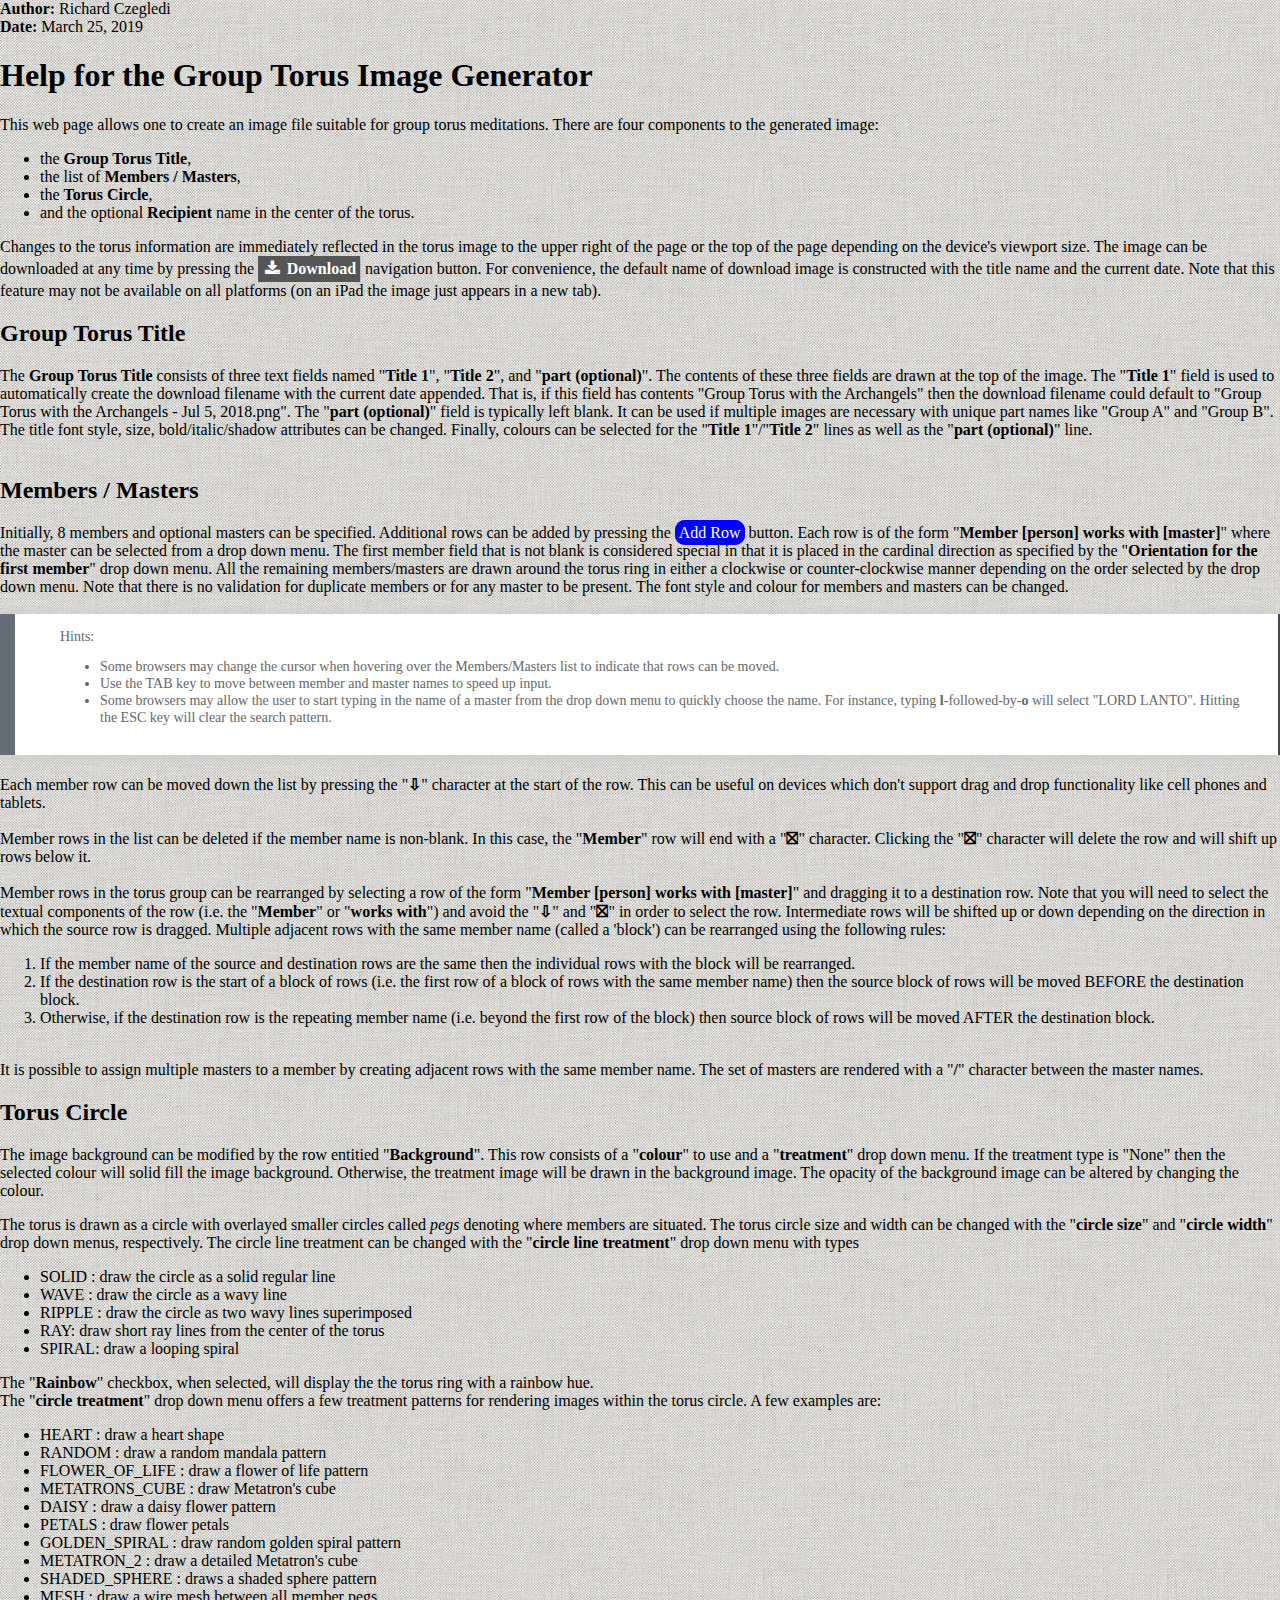
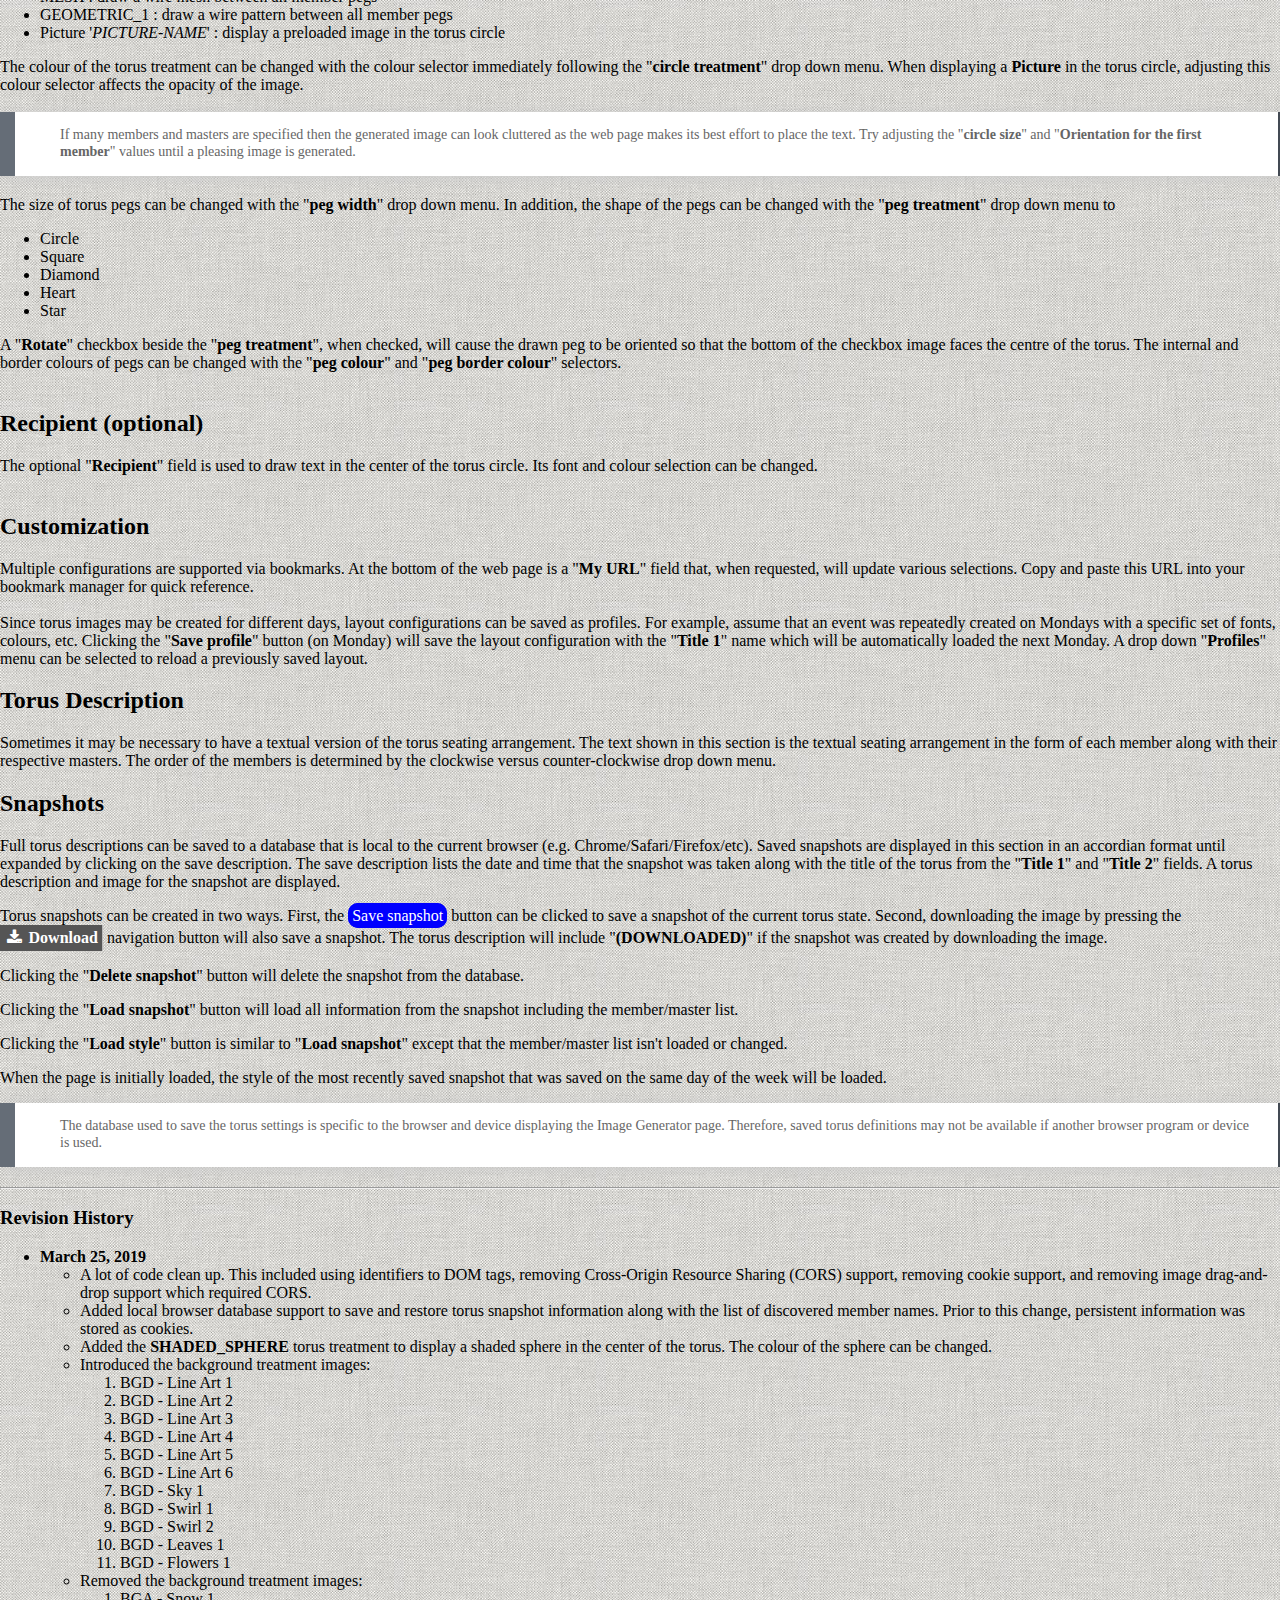
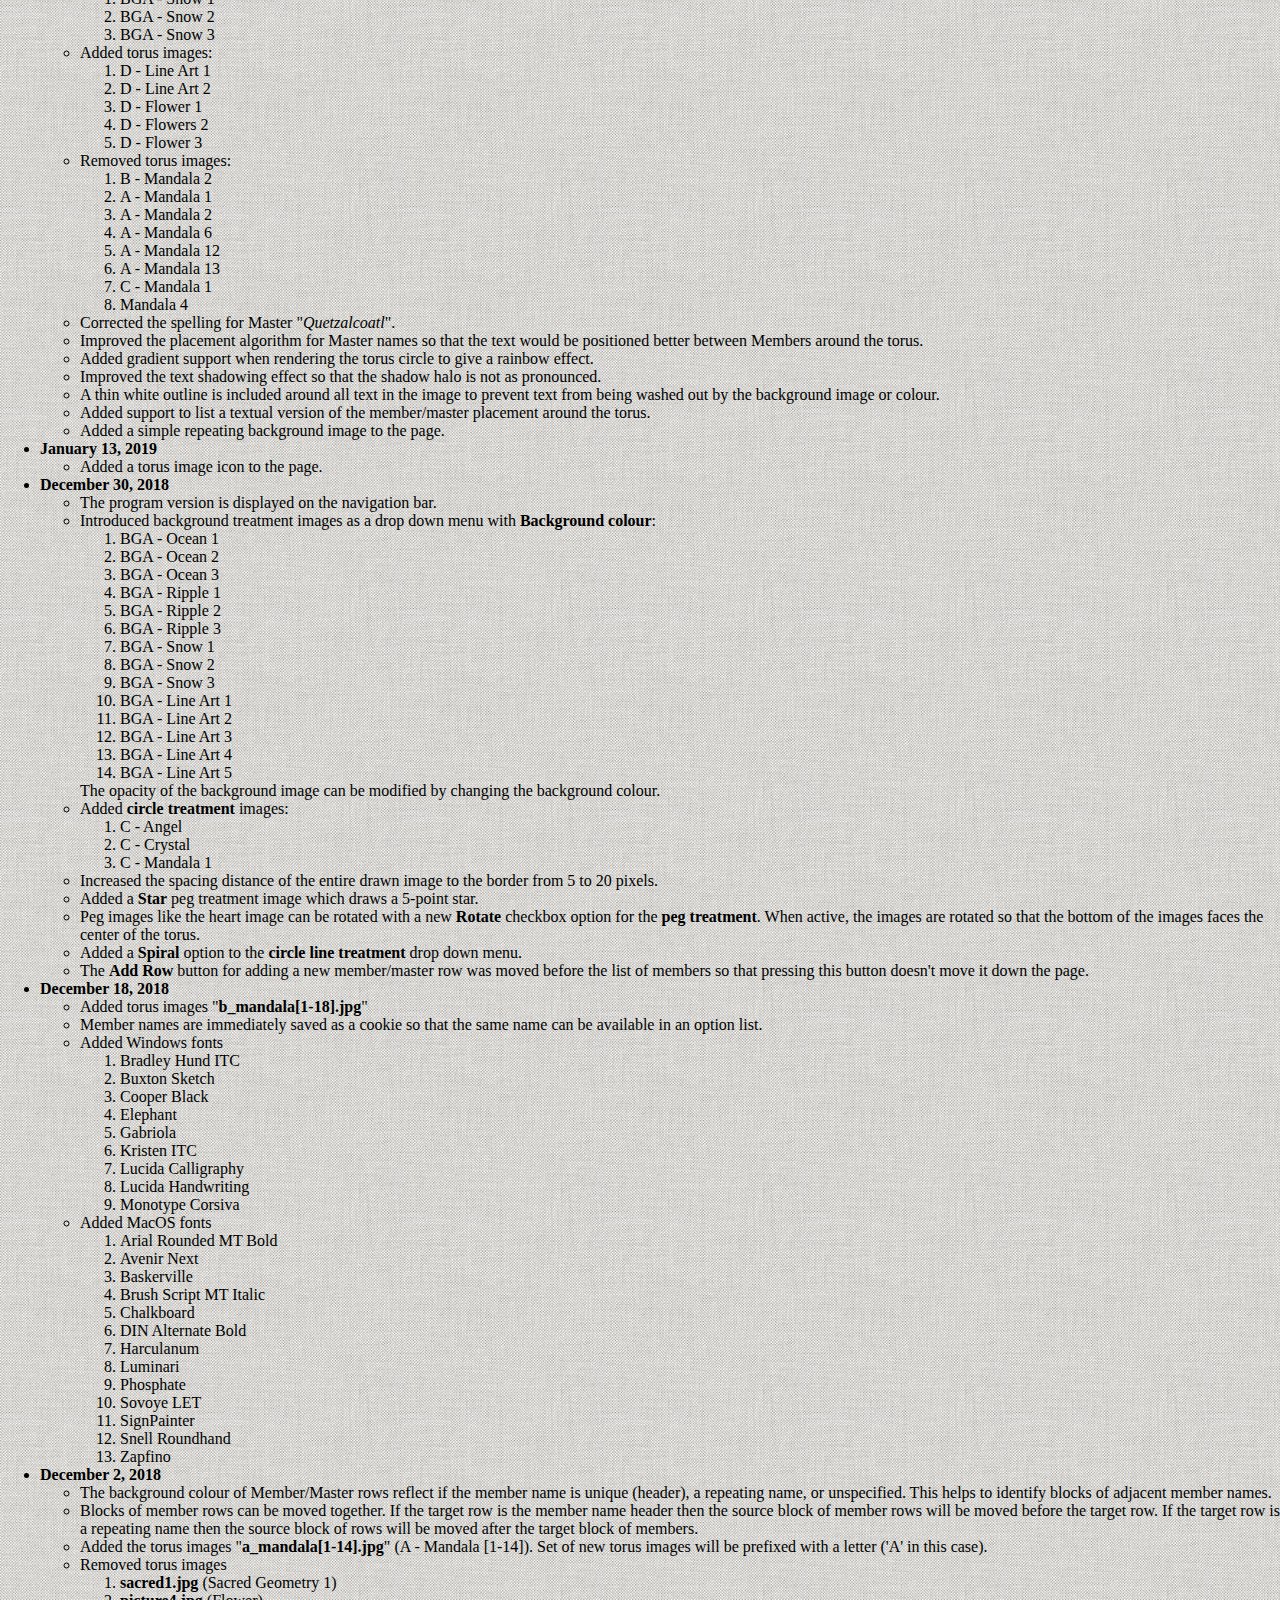
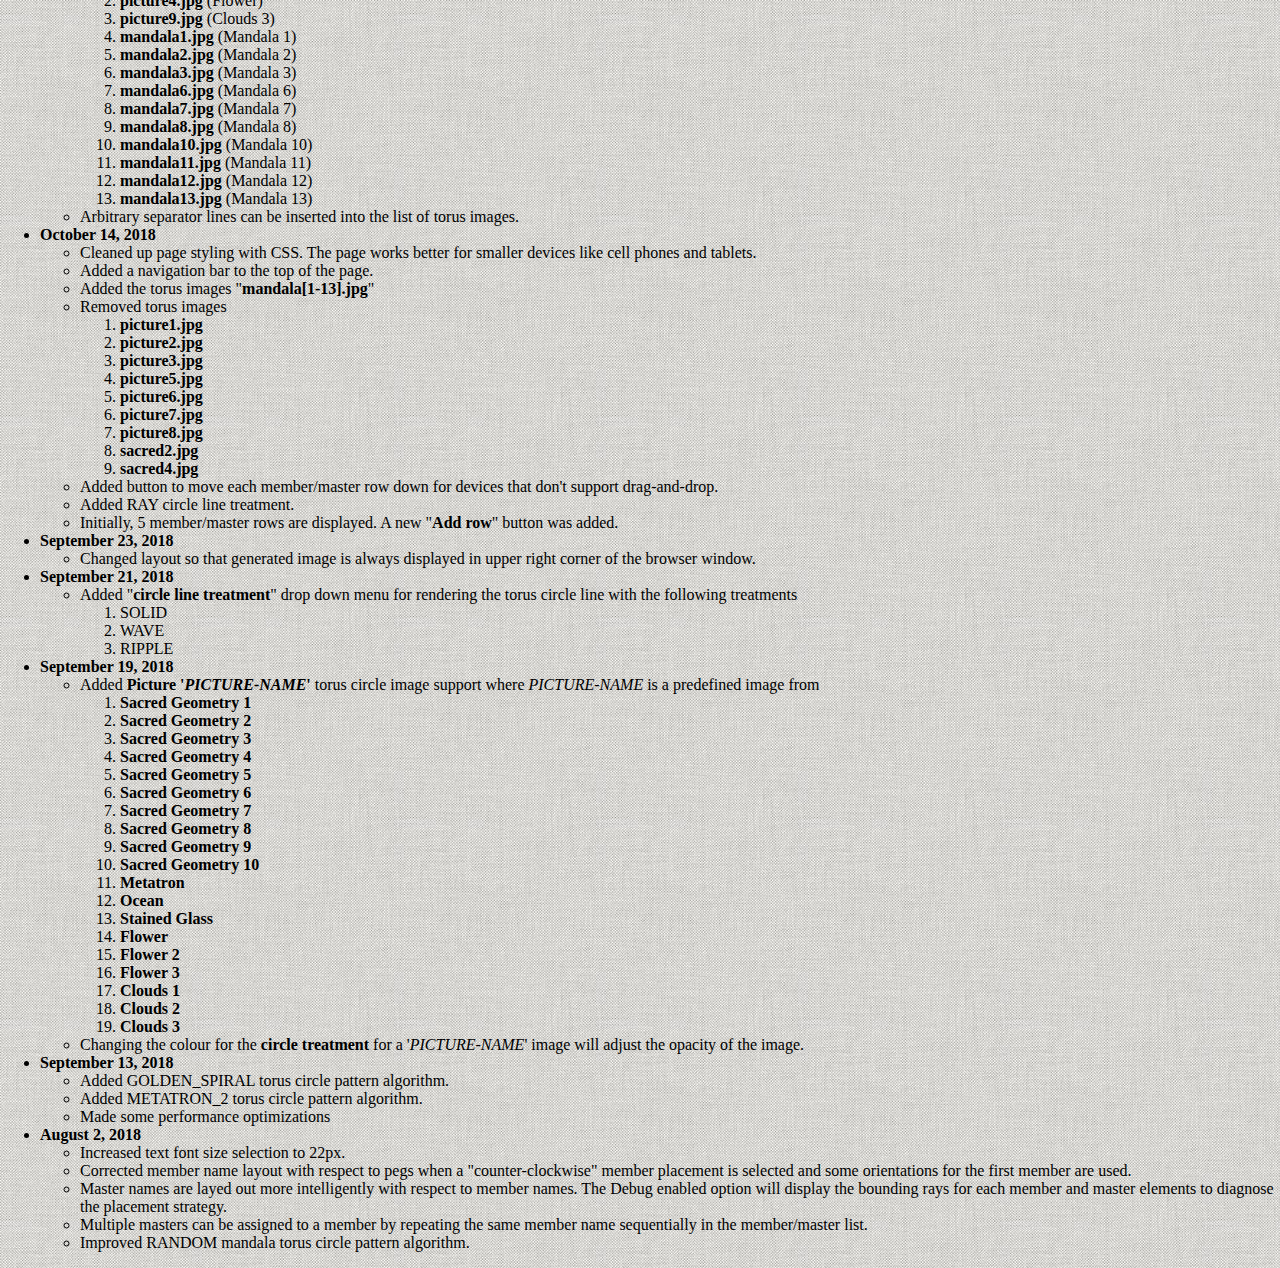
==== help.html @ fbf7fd41 "save in db, code fixes, new images, rainbow torus" ====
<html>
<head>
  <link rel="icon" href="favicon2.ico">
</head>
<meta name="viewport" content="width=device-width, initial-scale=1">
<link rel="stylesheet" href="https://cdnjs.cloudflare.com/ajax/libs/font-awesome/4.7.0/css/font-awesome.min.css">
<link rel="stylesheet" href="common.css">
<title>Help - Image Generator</title>
<body>
<b>Author:</b> Richard Czegledi<br>
<b>Date:</b> March 25, 2019

<h1>Help for the Group Torus Image Generator</h1>

This web page allows one to create an image file suitable for group torus meditations.  There are four components to the generated image:
<ul>
	<li>the <b>Group Torus Title</b>,</li>
	<li>the list of <b>Members / Masters</b>,</li>
	<li>the <b>Torus Circle</b>,</li>
	<li>and the optional <b>Recipient</b> name in the center of the torus.</li>
</ul>
Changes to the torus information are immediately reflected in the torus image to the upper right of the page or the top of the page depending on the device's viewport size.  The image can be downloaded at any time by pressing the <span class="navbarExample"><i class="fa fa-fw fa-download"></i> <b>Download</b></span> navigation button.  For convenience, the default name of download image is constructed with the title name and the current date.  Note that this feature may not be available on all platforms (on an iPad the image just appears in a new tab).

<h2>Group Torus Title</h2>
The <b>Group Torus Title</b> consists of three text fields named "<b>Title 1</b>", "<b>Title 2</b>", and "<b>part (optional)</b>".  The contents of these three fields are drawn at the top of the image.  The "<b>Title 1</b>" field is used to automatically create the download filename with the current date appended.  That is, if this field has contents "Group Torus with the Archangels" then the download filename could default to "Group Torus with the Archangels - Jul 5, 2018.png".  The "<b>part (optional)</b>" field is typically left blank.  It can be used if multiple images are necessary with unique part names like "Group A" and "Group B".  The title font style, size, bold/italic/shadow attributes can be changed.  Finally, colours can be selected for the "<b>Title 1</b>"/"<b>Title 2</b>" lines as well as the "<b>part (optional)</b>" line.
<div/><br/>

<h2>Members / Masters</h2>
Initially, 8 members and optional masters can be specified.  Additional rows can be added by pressing the <span id="addRowButtonExample">Add Row</span> button.  Each row is of the form "<b>Member [person] works with [master]</b>" where the master can be selected from a drop down menu.  The first member field that is not blank is considered special in that it is placed in the cardinal direction as specified by the "<b>Orientation for the first member</b>" drop down menu.  All the remaining members/masters are drawn around the torus ring in either a clockwise or counter-clockwise manner depending on the order selected by the drop down menu.  Note that there is no validation for duplicate members or for any master to be present.  The font style and colour for members and masters can be changed.
<div/><br/>

<blockquote class="default">
Hints:
<ul>
  <li>Some browsers may change the cursor when hovering over the Members/Masters list to indicate that rows can be moved.</li>
  <li>Use the TAB key to move between member and master names to speed up input.</li>
  <li>Some browsers may allow the user to start typing in the name of a master from the drop down menu to quickly choose the name.   For instance, typing <b>l</b>-followed-by-<b>o</b> will select "LORD LANTO".  Hitting the ESC key will clear the search pattern.</li>
</blockquote>

Each member row can be moved down the list by pressing the "<b>&#8681;</b>" character at the start of the row.  This can be useful on devices which don't support drag and drop functionality like cell phones and tablets.<div/><br/>

Member rows in the list can be deleted if the member name is non-blank.  In this case, the "<b>Member</b>" row will end with a "<b>&#9949;</b>" character.  Clicking the "<b>&#9949;</b>" character will delete the row and will shift up rows below it.<div/><br/>

Member rows in the torus group can be rearranged by selecting a row of the form "<b>Member [person] works with [master]</b>" and dragging it to a destination row.  Note that you will need to select the textual components of the row (i.e. the "<b>Member</b>" or "<b>works with</b>") and avoid the "<b>&#8681;</b>" and "<b>&#9949;</b>" in order to select the row.  Intermediate rows will be shifted up or down depending on the direction in which the source row is dragged.  Multiple adjacent rows with the same member name (called a 'block') can be rearranged using the following rules:
<ol>
    <li>If the member name of the source and destination rows are the same then the individual rows with the block will be rearranged.</li>
    <li>If the destination row is the start of a block of rows (i.e. the first row of a block of rows with the same member name) then the source block of rows will be moved BEFORE the destination block.</li>
    <li>Otherwise, if the destination row is the repeating member name (i.e. beyond the first row of the block) then source block of rows will be moved AFTER the destination block.</li>
</ol><div/><br/>

It is possible to assign multiple masters to a member by creating adjacent rows with the same member name.  The set of masters are rendered with a "<b>/</b>" character between the master names. 

<h2>Torus Circle</h2>

<p>The image background can be modified by the row entitied "<b>Background</b>".  This row consists of a "<b>colour</b>" to use and a "<b>treatment</b>" drop down menu.  If the treatment type is "None" then the selected colour will solid fill the image background.  Otherwise, the treatment image will be drawn in the background image.  The opacity of the background image can be altered by changing the colour.</p>

The torus is drawn as a circle with overlayed smaller circles called <i>pegs</i> denoting where members are situated.  The torus circle size and width can be changed with the "<b>circle size</b>" and "<b>circle width</b>" drop down menus, respectively.  The circle line treatment can be changed with the "<b>circle line treatment</b>" drop down menu with types
<ul>
  <li>SOLID : draw the circle as a solid regular line</li>
  <li>WAVE : draw the circle as a wavy line</li>
  <li>RIPPLE : draw the circle as two wavy lines superimposed</li>
  <li>RAY: draw short ray lines from the center of the torus</li>
  <li>SPIRAL: draw a looping spiral</li>
</ul>
The "<b>Rainbow</b>" checkbox, when selected, will display the the torus ring with a rainbow hue.<br/>
The "<b>circle treatment</b>" drop down menu offers a few treatment patterns for rendering images within the torus circle.  A few examples are:
<ul>
  <li>HEART : draw a heart shape</li>
  <li>RANDOM : draw a random mandala pattern</li>
  <li>FLOWER_OF_LIFE : draw a flower of life pattern</li>
  <li>METATRONS_CUBE : draw Metatron's cube</li>
  <li>DAISY : draw a daisy flower pattern</li>
  <li>PETALS : draw flower petals</li>
  <li>GOLDEN_SPIRAL : draw random golden spiral pattern</li>
  <li>METATRON_2 : draw a detailed Metatron's cube</li>
  <li>SHADED_SPHERE : draws a shaded sphere pattern</li>
  <li>MESH : draw a wire mesh between all member pegs</li>
  <li>GEOMETRIC_1 : draw a wire pattern between all member pegs</li>
  <li>Picture '<i>PICTURE-NAME</i>' : display a preloaded image in the torus circle</li>
</ul>  
The colour of the torus treatment can be changed with the colour selector immediately following the "<b>circle treatment</b>" drop down menu.   When displaying a <b>Picture</b> in the torus circle, adjusting this colour selector affects the opacity of the image.<div/><br/>
 
<blockquote class="default">
If many members and masters are specified then the generated image can look cluttered as the web page makes its best effort to place the text.  Try adjusting the "<b>circle size</b>" and "<b>Orientation for the first member</b>" values until a pleasing image is generated.
</blockquote>

The size of torus pegs can be changed with the "<b>peg width</b>" drop down menu.  In addition, the shape of the pegs can be changed with the "<b>peg treatment</b>" drop down menu to
<ul>
  <li>Circle</li>
  <li>Square</li>
  <li>Diamond</li>
  <li>Heart</li>
  <li>Star</li>
</ul>
A "<b>Rotate</b>" checkbox beside the "<b>peg treatment</b>", when checked, will cause the drawn peg to be oriented so that the bottom of the checkbox image faces the centre of the torus. 

The internal and border colours of pegs can be changed with the "<b>peg colour</b>" and "<b>peg border colour</b>" selectors.
<div/><br/>

<h2>Recipient (optional)</h2>

The optional "<b>Recipient</b>" field is used to draw text in the center of the torus circle.  Its font and colour selection can be changed.
<div/><br/>

<h2>Customization</h2>
Multiple configurations are supported via bookmarks.  At the bottom of the web page is a "<b>My URL</b>" field that, when requested, will update various selections.  Copy and paste this URL into your bookmark manager for quick reference.<div/><br/>

Since torus images may be created for different days, layout configurations can be saved as profiles.  For example, assume that an event was repeatedly created on Mondays with a specific set of fonts, colours, etc.  Clicking the "<b>Save profile</b>" button (on Monday) will save the layout configuration with the "<b>Title 1</b>" name which will be automatically loaded the next Monday.  A drop down "<b>Profiles</b>" menu can be selected to reload a previously saved layout. 

<h2>Torus Description</h2>
Sometimes it may be necessary to have a textual version of the torus seating arrangement.  The text shown in this section is the textual seating arrangement in the form of each member along with their respective masters.  The order of the members is determined by the clockwise versus counter-clockwise drop down menu.

<h2>Snapshots</h2>
<p>Full torus descriptions can be saved to a database that is local to the current browser (e.g. Chrome/Safari/Firefox/etc).  Saved snapshots are displayed in this section in an accordian format until expanded by clicking on the save description.  The save description lists the date and time that the snapshot was taken along with the title of the torus from the "<b>Title 1</b>" and "<b>Title 2</b>" fields.  A torus description and image for the snapshot are displayed.</p>
<p>Torus snapshots can be created in two ways.  First, the <span id="addRowButtonExample">Save snapshot</span> button can be clicked to save a snapshot of the current torus state.  Second, downloading the image by pressing the <span class="navbarExample"><i class="fa fa-fw fa-download"></i> <b>Download</b></span> navigation button will also save a snapshot.  The torus description will include "<b>(DOWNLOADED)</b>" if the snapshot was created by downloading the image.</p>
<p>Clicking the "<b>Delete snapshot</b>" button will delete the snapshot from the database.</p>
<p>Clicking the "<b>Load snapshot</b>" button will load all information from the snapshot including the member/master list.</p>
<p>Clicking the "<b>Load style</b>" button is similar to "<b>Load snapshot</b>" except that the member/master list isn't loaded or changed.</p>
<p>When the page is initially loaded, the style of the most recently saved snapshot that was saved on the same day of the week will be loaded.</p>

<blockquote class="default">
The database used to save the torus settings is specific to the browser and device displaying the Image Generator page.  Therefore, saved torus definitions may not be available if another browser program or device is used.
</blockquote>

<hr>
<h3>Revision History</h3>
<ul>
    <li>
        <b>March 25, 2019</b>
        <ul>
            <li>A lot of code clean up.  This included using identifiers to DOM tags, removing Cross-Origin 
                Resource Sharing (CORS) support, removing cookie support, and removing image drag-and-drop
                support which required CORS.</li>
            <li>Added local browser database support to save and restore torus snapshot information along with the list of
                discovered member names.  Prior to this change, persistent information was stored as cookies.</li> 
            <li>Added the <B>SHADED_SPHERE</b> torus treatment to display a shaded sphere in the center of the torus.  The
                colour of the sphere can be changed.</li> 
            <li>Introduced the background treatment images:
                <ol>
                    <li>BGD - Line Art 1</li>
                    <li>BGD - Line Art 2</li>
                    <li>BGD - Line Art 3</li>
                    <li>BGD - Line Art 4</li>
                    <li>BGD - Line Art 5</li>
                    <li>BGD - Line Art 6</li>
                    <li>BGD - Sky 1</li>
                    <li>BGD - Swirl 1</li>
                    <li>BGD - Swirl 2</li>
                    <li>BGD - Leaves 1</li>
                    <li>BGD - Flowers 1</li>
                </ol>
            </li>
            <li>Removed the background treatment images:
                <ol>
                    <li>BGA - Snow 1</li>
                    <li>BGA - Snow 2</li>
                    <li>BGA - Snow 3</li>
                </ol>
            </li>
            <li>Added torus images:
                <ol>
                    <li>D - Line Art 1</li> 
                    <li>D - Line Art 2</li> 
                    <li>D - Flower 1</li> 
                    <li>D - Flowers 2</li> 
                    <li>D - Flower 3</li> 
                </ol>
            </li>
            <li>Removed torus images:
                <ol>
                    <li>B - Mandala 2</li>
                    <li>A - Mandala 1</li>
                    <li>A - Mandala 2</li>
                    <li>A - Mandala 6</li>
                    <li>A - Mandala 12</li>
                    <li>A - Mandala 13</li>
                    <li>C - Mandala 1</li>
                    <li>Mandala 4</li>
                </ol>
            </li>
            <li>Corrected the spelling for Master "<i>Quetzalcoatl</i>".</li>
            <li>Improved the placement algorithm for Master names so that the text would be
                positioned better between Members around the torus.</li>
            <li>Added gradient support when rendering the torus circle to give a rainbow effect.</li>
            <li>Improved the text shadowing effect so that the shadow halo is not as pronounced.</li>
            <li>A thin white outline is included around all text in the image to prevent text from 
                being washed out by the background image or colour.</li>
            <li>Added support to list a textual version of the member/master placement around
                the torus.</li>
            <li>Added a simple repeating background image to the page.</li>
        </ul>
    </li>
    <li>
        <b>January 13, 2019</b>
        <ul>
            <li>Added a torus image icon to the page.</li>
        </ul>
    </li>
    <li>
        <b>December 30, 2018</b>
        <ul>
            <li>The program version is displayed on the navigation bar.</li>
            <li>Introduced background treatment images as a drop down menu with <b>Background colour</b>:
                <ol>
                    <li>BGA - Ocean 1</li>
                    <li>BGA - Ocean 2</li>
                    <li>BGA - Ocean 3</li>
                    <li>BGA - Ripple 1</li>
                    <li>BGA - Ripple 2</li>
                    <li>BGA - Ripple 3</li>
                    <li>BGA - Snow 1</li>
                    <li>BGA - Snow 2</li>
                    <li>BGA - Snow 3</li>
                    <li>BGA - Line Art 1</li>
                    <li>BGA - Line Art 2</li>
                    <li>BGA - Line Art 3</li>
                    <li>BGA - Line Art 4</li>
                    <li>BGA - Line Art 5</li>
                </ol>
                The opacity of the background image can be modified by changing the background colour.
            </li>
            <li>Added <b>circle treatment</b> images:
                <ol>
                    <li>C - Angel</li>
                    <li>C - Crystal</li>
                    <li>C - Mandala 1</li>
                </ol>
            </li>
            <li>Increased the spacing distance of the entire drawn image to the border from 5 to 20 pixels.</li>
            <li>Added a <b>Star</b> peg treatment image which draws a 5-point star.</li>
            <li>Peg images like the heart image can be rotated with a new <b>Rotate</b> checkbox option for the <b>peg treatment</b>.
                When active, the images are rotated so that the bottom of the images faces the center of the torus.</li>
            <li>Added a <b>Spiral</b> option to the <b>circle line treatment</b> drop down menu.</li>
            <li>The <b>Add Row</b> button for adding a new member/master row was moved before the list of members so that
                pressing this button doesn't move it down the page.</li>
            
        </ul>
    </li>

    <li>
        <b>December 18, 2018</b>
        <ul>
            <li>Added torus images "<b>b_mandala[1-18].jpg</b>"</li>
            <li>Member names are immediately saved as a cookie so that the same name can be available in an option list.</li>
            <li>Added Windows fonts
                <ol>
                    <li>Bradley Hund ITC</li>
                    <li>Buxton Sketch</li>
                    <li>Cooper Black</li>
                    <li>Elephant</li>
                    <li>Gabriola</li>
                    <li>Kristen ITC</li>
                    <li>Lucida Calligraphy</li>
                    <li>Lucida Handwriting</li>
                    <li>Monotype Corsiva</li>
                </ol>
            </li>
            <li>Added MacOS fonts
                <ol>
                    <li>Arial Rounded MT Bold</li>
                    <li>Avenir Next</li>
                    <li>Baskerville</li>
                    <li>Brush Script MT Italic</li>
                    <li>Chalkboard</li>
                    <li>DIN Alternate Bold</li>
                    <li>Harculanum</li>
                    <li>Luminari</li>
                    <li>Phosphate</li>
                    <li>Sovoye LET</li>
                    <li>SignPainter</li>
                    <li>Snell Roundhand</li>
                    <li>Zapfino</li>
                </ol>
            </li>
        </ul>
    </li>

    <li>
        <b>December 2, 2018</b>
        <ul>
            <li>The background colour of Member/Master rows reflect if the member name is
                unique (header), a repeating name, or unspecified.  This helps to identify blocks of
                adjacent member names.</b>
            <li>Blocks of member rows can be moved together.  If the target row is the member name
                header then the source block of member rows will be moved before the target row.
                If the target row is a repeating name then the source block of rows will be moved
                after the target block of members.</li>
            <li>Added the torus images "<b>a_mandala[1-14].jpg</b>" (A - Mandala [1-14]).  Set of new torus images will be prefixed with a letter ('A' in this case).</li>
            <li>Removed torus images
                <ol>
                    <li><b>sacred1.jpg</b> (Sacred Geometry 1)</li>
                    <li><b>picture4.jpg</b> (Flower)</li>
                    <li><b>picture9.jpg</b> (Clouds 3)</li>
                    <li><b>mandala1.jpg</b> (Mandala 1)</li>
                    <li><b>mandala2.jpg</b> (Mandala 2)</li>
                    <li><b>mandala3.jpg</b> (Mandala 3)</li>
                    <li><b>mandala6.jpg</b> (Mandala 6)</li>
                    <li><b>mandala7.jpg</b> (Mandala 7)</li>
                    <li><b>mandala8.jpg</b> (Mandala 8)</li>
                    <li><b>mandala10.jpg</b> (Mandala 10)</li>
                    <li><b>mandala11.jpg</b> (Mandala 11)</li>
                    <li><b>mandala12.jpg</b> (Mandala 12)</li>
                    <li><b>mandala13.jpg</b> (Mandala 13)</li>
                </ol>
            </li>
            <li>Arbitrary separator lines can be inserted into the list of torus images.</li>
        </ul>
    </li>

    <li>
        <b>October 14, 2018</b>
        <ul>
            <li>Cleaned up page styling with CSS.  The page works better for smaller devices like cell phones and tablets.</li>
            <li>Added a navigation bar to the top of the page.</li>
            <li>Added the torus images "<b>mandala[1-13].jpg</b>"</li>
            <li>Removed torus images
                <ol>
                    <li><b>picture1.jpg</b></li>
                    <li><b>picture2.jpg</b></li>
                    <li><b>picture3.jpg</b></li>
                    <li><b>picture5.jpg</b></li>
                    <li><b>picture6.jpg</b></li>
                    <li><b>picture7.jpg</b></li>
                    <li><b>picture8.jpg</b></li>
                    <li><b>sacred2.jpg</b></li>
                    <li><b>sacred4.jpg</b></li>
                </ol>
            </li>
            <li>Added button to move each member/master row down for devices that don't support drag-and-drop.</li>
            <li>Added RAY circle line treatment.</li>
            <li>Initially, 5 member/master rows are displayed.  A new "<b>Add row</b>" button was added.</li>
        </ul>
    </li>
    <li>
        <b>September 23, 2018</b>
        <ul>
            <li>Changed layout so that generated image is always displayed in upper right
                corner of the browser window.
            </li>
        </ul>
    </li>
    <li>
        <b>September 21, 2018</b>
        <ul>
            <li>Added "<b>circle line treatment</b>" drop down menu for rendering the torus circle line with
                the following treatments
                <ol>
                    <li>SOLID</li>
                    <li>WAVE</li>
                    <li>RIPPLE</li>
                </ol>
            </li>
        </ul>
    </li>
    <li>
        <b>September 19, 2018</b>
        <ul>
            <li>Added <b>Picture '<i>PICTURE-NAME</i>'</b> torus circle image support where <i>PICTURE-NAME</i> is
                a predefined image from
                <ol>
                    <li><b>Sacred Geometry 1</b></li>
                    <li><b>Sacred Geometry 2</b></li>
                    <li><b>Sacred Geometry 3</b></li>
                    <li><b>Sacred Geometry 4</b></li>
                    <li><b>Sacred Geometry 5</b></li>
                    <li><b>Sacred Geometry 6</b></li>
                    <li><b>Sacred Geometry 7</b></li>
                    <li><b>Sacred Geometry 8</b></li>
                    <li><b>Sacred Geometry 9</b></li>
                    <li><b>Sacred Geometry 10</b></li>
                    <li><b>Metatron</b></li>
                    <li><b>Ocean</b></li>
                    <li><b>Stained Glass</b></li>
                    <li><b>Flower</b></li>
                    <li><b>Flower 2</b></li>
                    <li><b>Flower 3</b></li>
                    <li><b>Clouds 1</b></li>
                    <li><b>Clouds 2</b></li>
                    <li><b>Clouds 3</b></li>
                </ol>
            </li>
            <li>Changing the colour for the <b>circle treatment</b> for a '<i>PICTURE-NAME</i>' image will adjust the opacity of the image.</li>
        </ul>
    </li>
 
    <li>
        <b>September 13, 2018</b>
        <ul>
            <li>Added GOLDEN_SPIRAL torus circle pattern algorithm.</li>
            <li>Added METATRON_2 torus circle pattern algorithm.</li>
            <li>Made some performance optimizations</li>
        </ul>
    </li>

    <li>
        <b>August 2, 2018</b>
        <ul>
            <li>Increased text font size selection to 22px.</li>
            <li>Corrected member name layout with respect to pegs when a "counter-clockwise" member placement is selected and some orientations for the first member are used.</li>
            <li>Master names are layed out more intelligently with respect to member names.  The Debug enabled option will display the bounding rays for each member and master elements to diagnose the placement strategy.</li>
            <li>Multiple masters can be assigned to a member by repeating the same member name sequentially in the member/master list.</li>
            <li>Improved RANDOM mandala torus circle pattern algorithm.</li>
        </ul>
    </li>
</ul>

</body>
</html>
---- common.css ----
* {
    -webkit-box-sizing: border-box;
    -moz-box-sizing: border-box;
    box-sizing: border-box;
}

body {
  margin: 0;
  /*background-color: #eeeeee;*/
  background-image: url("ig_background.jpg");
}
.navbarExample {
  background-color: #555;
  display: inline-block;
  padding: 4px;
  color: white;
  border-right: 1px solid #bbb;
}
.navbar {
  overflow: hidden;
  background-color: #555;
  position: fixed;
  top: 0;
  width: 100%;
  z-index: 1;
}
.navbar a {
  float: left;
  display: block;
  padding: 12px;
  color: white;
  text-decoration: none;
  font-size: 17px;
  border-right: 1px solid #bbb;
}
.navbar a:hover {
  background-color: #000;
}
.navbar span {
  float: right;
  display: block;
  padding: 12px;
  color: yellow;
  text-decoration: none;
  font-size: 17px;
  border-right: 1px solid #bbb;
}
.active {
  background-color: #4caf50;
}

/* Main content */
.main {
    margin-top: 30px;   /* Add a top margin to avoid content overlay */
    margin-left: 10px;
    height: 100%;
    display: flex;
    flex-wrap: wrap-reverse;
}

/**********************************************************/
#inputTable {
  width: 600px;
  height: auto;
}
#image {
  padding: 20px;
  right: 0;
}
#_canvas {
  border: 2px solid green;
}
#debug {
  background-color: #bbb;
}

/***************************************************************/
[draggable] {
  -moz-user-select: none;
  -khtml-user-select: none;
  -webkit-user-select: none;
  user-select: none;
  /* Required to make elements draggable in old WebKit */
  -khtml-user-drag: element;
  -webkit-user-drag: element;
}

.dropDown {
  background-color: #FFE2E1
}
.textInput {
  background-color: #E2DDED;
}
.heading {
  background-color: #39f;
}
.repeat {
  background-color: #99ccff;
}
.repeat input[type="text"] {
  background-color: #cce6ff;
}
.row {
  border: 2px solid #666666;
  /*background-color: #ccc;*/
  margin-right: 5px;
  -webkit-border-radius: 10px;
  -ms-border-radius: 10px;
  -moz-border-radius: 10px;
  border-radius: 10px;
  -webkit-box-shadow: inset 0 0 3px #000;
  -ms-box-shadow: inset 0 0 3px #000;
  box-shadow: inset 0 0 3px #000;
  text-align: center;
  cursor: grab;
}
.row header {
  color: #fff;
  text-shadow: #000 0 1px;
  box-shadow: 5px;
  padding: 5px;
  background: -moz-linear-gradient(left center, rgb(0,0,0), rgb(79,79,79), rgb(21,21,21));
  background: -webkit-gradient(linear, left top, right top,
                               color-stop(0, rgb(0,0,0)),
                               color-stop(0.50, rgb(79,79,79)),
                               color-stop(1, rgb(21,21,21)));
  background: -webkit-linear-gradient(left center, rgb(0,0,0), rgb(79,79,79), rgb(21,21,21));
  background: -ms-linear-gradient(left center, rgb(0,0,0), rgb(79,79,79), rgb(21,21,21));
  border-bottom: 1px solid #ddd;
  -webkit-border-top-left-radius: 10px;
  -moz-border-radius-topleft: 10px;
  -ms-border-radius-topleft: 10px;
  border-top-left-radius: 10px;
  -webkit-border-top-right-radius: 10px;
  -ms-border-top-right-radius: 10px;
  -moz-border-radius-topright: 10px;
  border-top-right-radius: 10px;
}
.row.over {
  border: 2px dashed #000;
}
.rowMove {
  cursor: pointer;
  display: inline-block;
  padding-right: 5px;
  visibility: hidden;
}
.rowDelete {
  cursor: pointer;
  display: inline-block;
  visibility: hidden;
  color: red;
  padding-left: 5px;
}
.tooltip {
    position: relative;
    display: inline-block;
    border-bottom: 1px dotted black;
}
.tooltip .tooltiptext {
    visibility: hidden;
    width: auto; /*150px;*/
    white-space: nowrap;
    background-color: black;
    color: #fff;
    text-align: center;
    border-radius: 6px;
    padding: 5px 0;
    position: absolute;
    z-index: 1;
    top: 150%;
    left: 5%; /*50%;*/
    padding: 0 5px;
    /*margin-left: -60px;*/
    
    /* Fade in tooltip - takes 1 second to go from 0% to 100% opac: */
    opacity: 0;
    transition: opacity 1s;
    transition-delay: 1s;
}
.tooltip .tooltiptext::after {
    content: "";
    position: absolute;
    bottom: 100%;
    left: 7%;    /*50%;*/
    margin-left: -5px;
    border-width: 5px;
    border-style: solid;
    border-color: transparent transparent black transparent;
}
.tooltip:hover .tooltiptext {
    visibility: visible;
    opacity: 1;
}

#addRowButtonExample {
    border: 2px solid blue;
    padding: 2px;
    text-align: center;
    border-radius: 10px;
    text-decoration: none;
    color: white;
    background-color: blue;
}
.addRowButton {
    border: 2px solid blue;
    margin-top: 5px;
    margin-bottom: 10px;
    padding: 2px;
    text-align: center;
    border-radius: 10px;
    text-decoration: none;
    cursor: default;
    color: white;
    background-color: blue;
    box-shadow: 0 6px #999;
    width: 100%;
}
.addRowButton:hover {
    background-color: #3e8e41
}
.addRowButton:active {
    background-color: #3d8e41;
    box-shadow: 0 3px #666;
    transform: translate(4px);
}

/********************************************************************/
blockquote{
  display:block;
  background: #fff;
  padding: 15px 20px 15px 45px;
  margin: 0 0 20px;
  
  /*Font*/
  font-family: Georgia, serif;
  font-size: 14px;
  line-height: 1.2;
  color: #666;

  /*Box Shadow - (Optional)*/
  -moz-box-shadow: 2px 2px 15px #ccc;
  -webkit-box-shadow: 2px 2px 15px #ccc;
  box-shadow: 2px 2px 15px #ccc;

  /*Borders - (Optional)*/
  border-left-style: solid;
  border-left-width: 15px;
  border-right-style: solid;
  border-right-width: 2px;    
}

blockquote::before{
  content: "";
  
  /*Font*/
  font-family: Georgia, serif;
  font-size: 60px;
  font-weight: bold;
  color: #999;
  
  /*Positioning*/
  position: absolute;
  left: 10px;
  top:5px;
  
}

blockquote::after{
  /*Reset to make sure*/
  content: "";
}

blockquote.default{ 
  border-left-color: #656d77;
  border-right-color: #434a53;  
}

/***************************************************************/
.accordion {
  background-color: #eee;
  color: #444;
  cursor: pointer;
  padding: 18px;
  width: 100%;
  border: none;
  text-align: left;
  outline: none;
  font-size: 15px;
  transition: 0.4s;
}

.active, .accordion:hover {
  background-color: #ccc;
}

.panel {
  padding: 0 18px;
  background-color: white;
  max-height: 0;
  overflow: hidden;
  transition: max-height 0.2s ease-out;
}

.accordion:after {
  content: '\02795'; /* Unicode character for "plus" sign (+) */
  font-size: 13px;
  color: #777;
  float: right;
  margin-left: 5px;
}

.active:after {
  content: "\2796"; /* Unicode character for "minus" sign (-) */
}
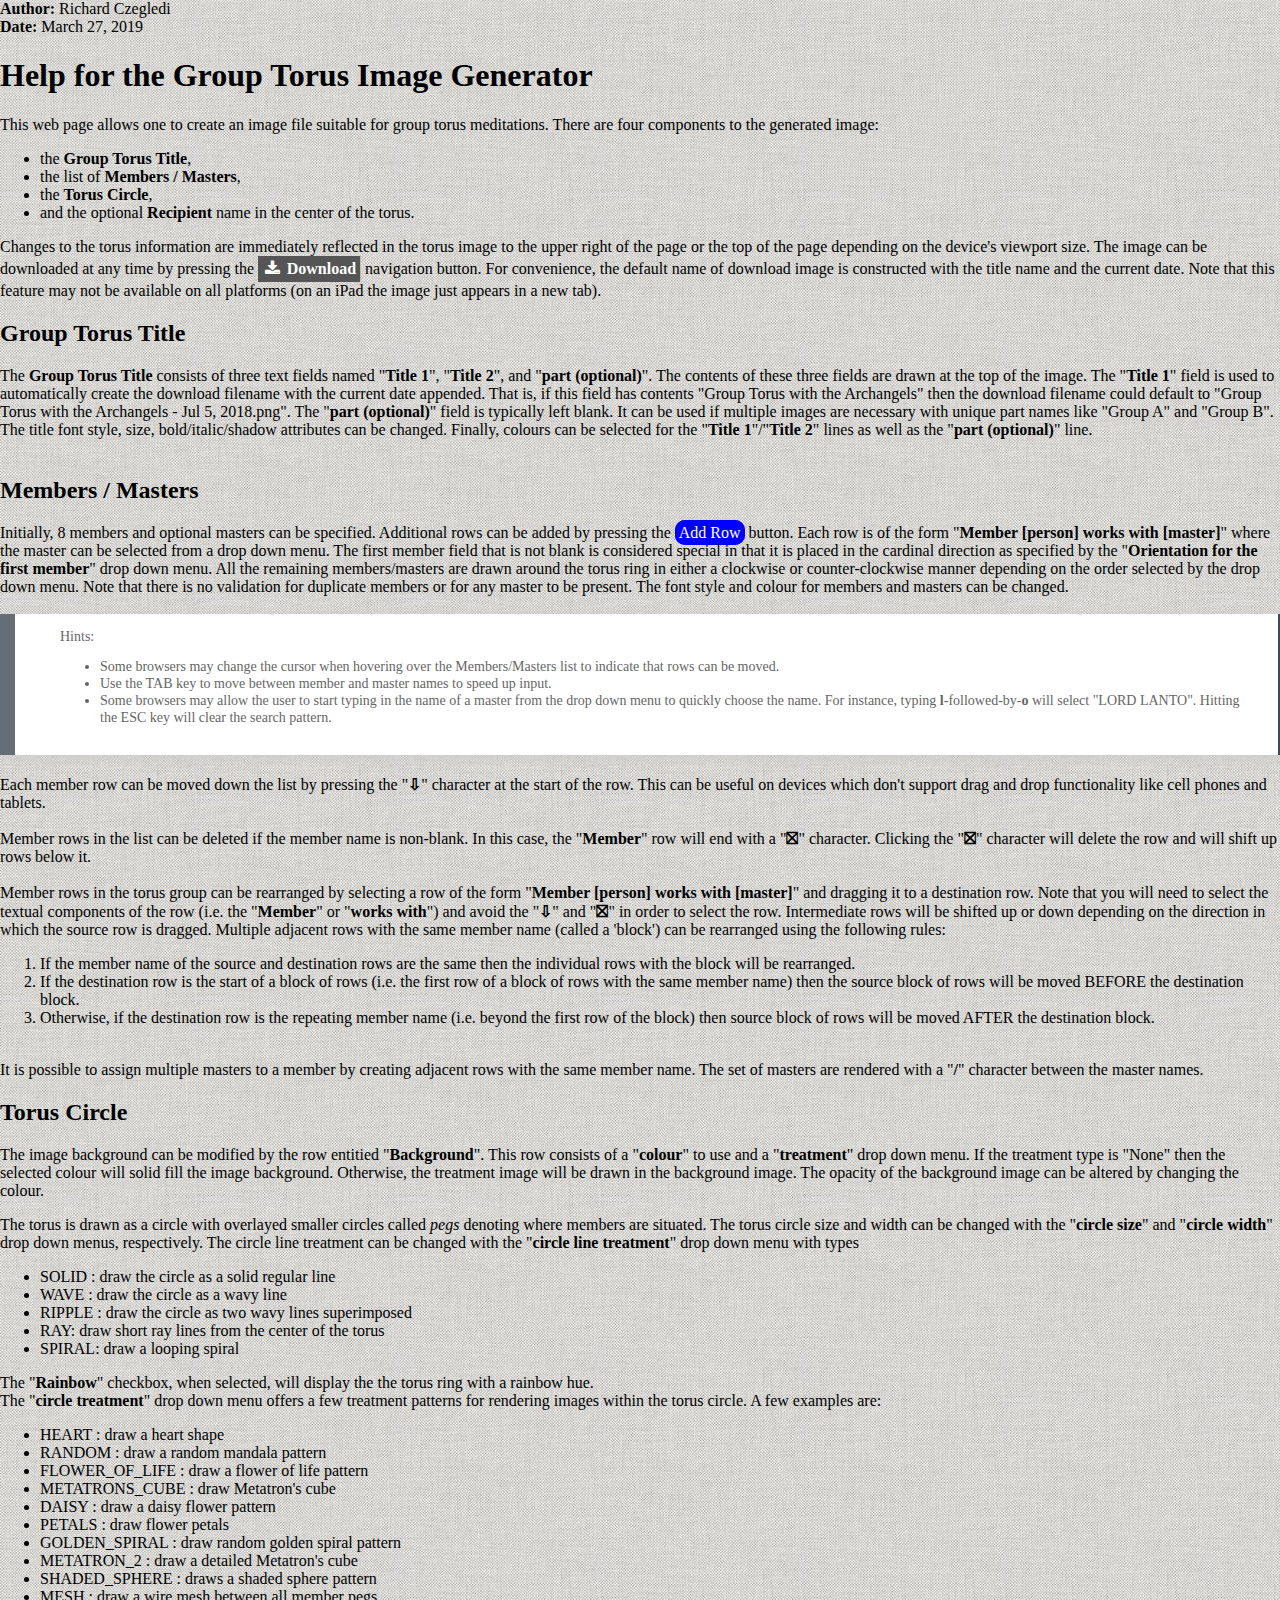
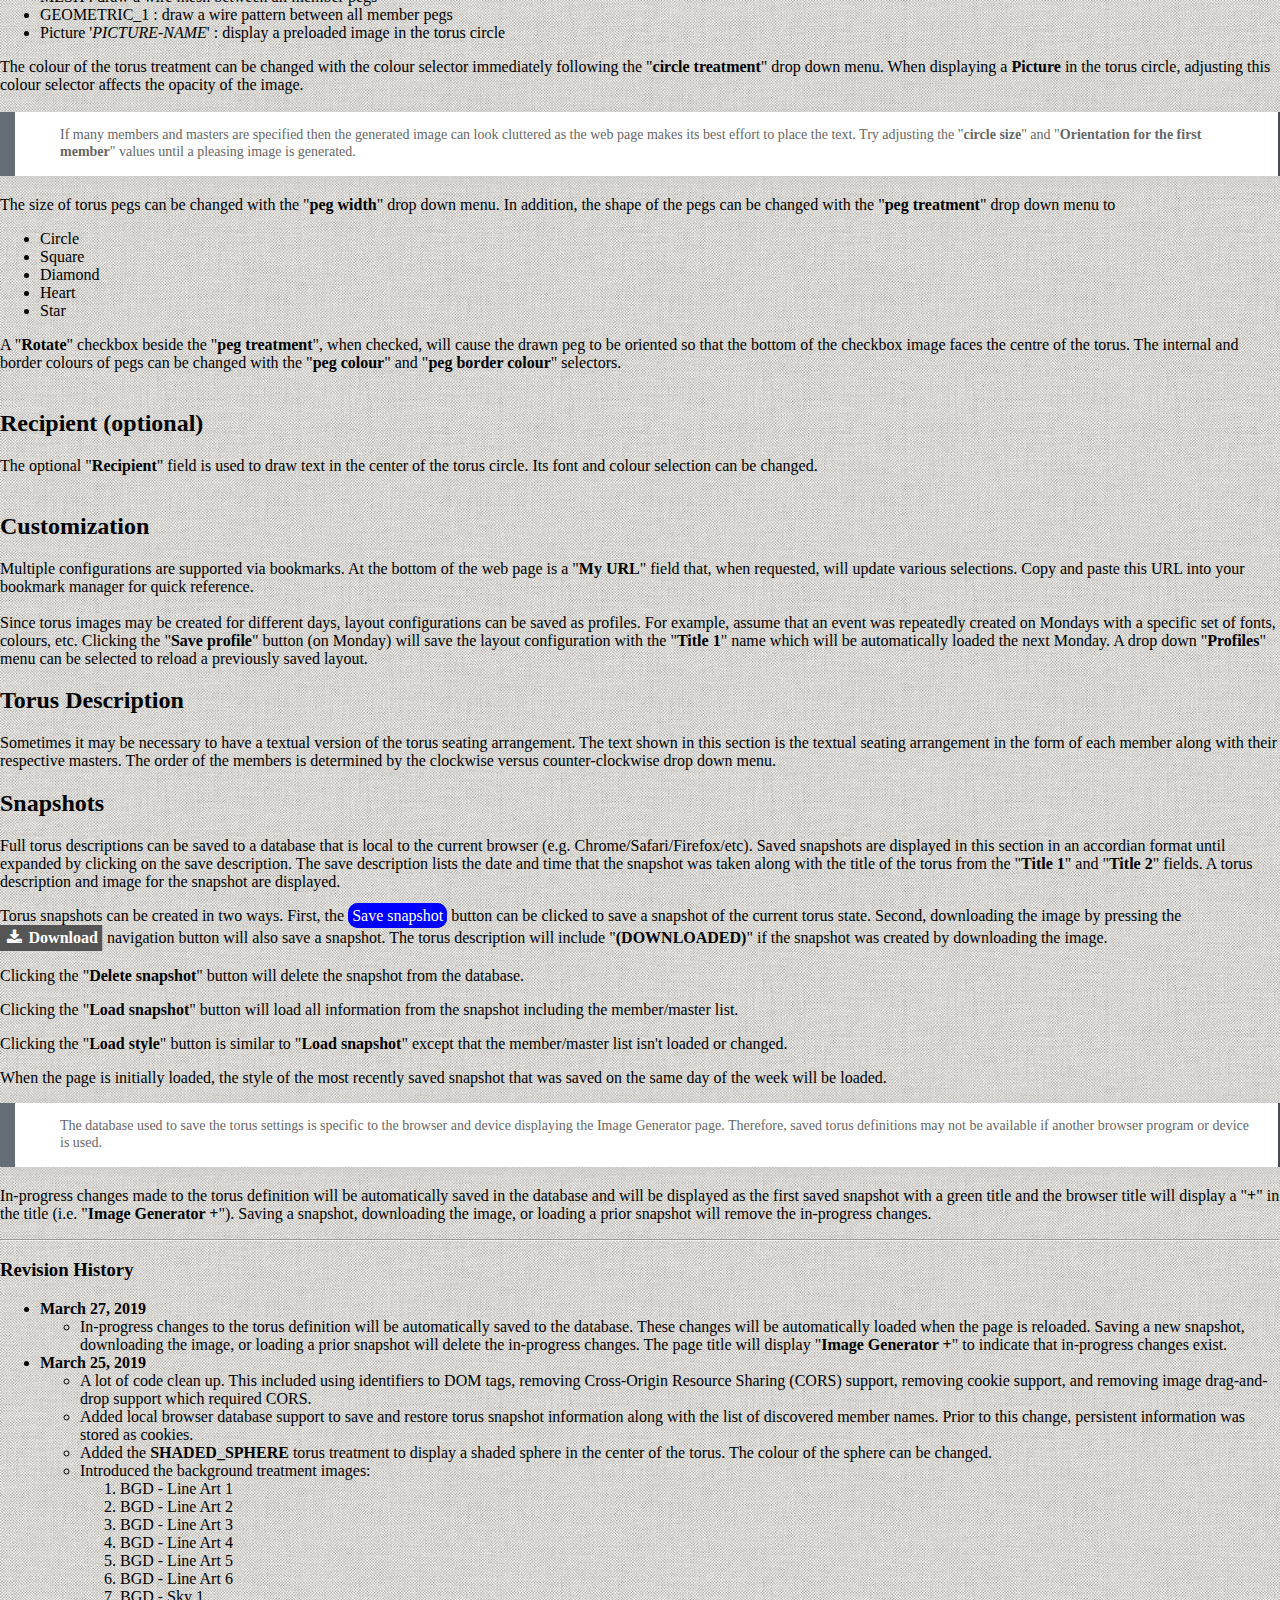
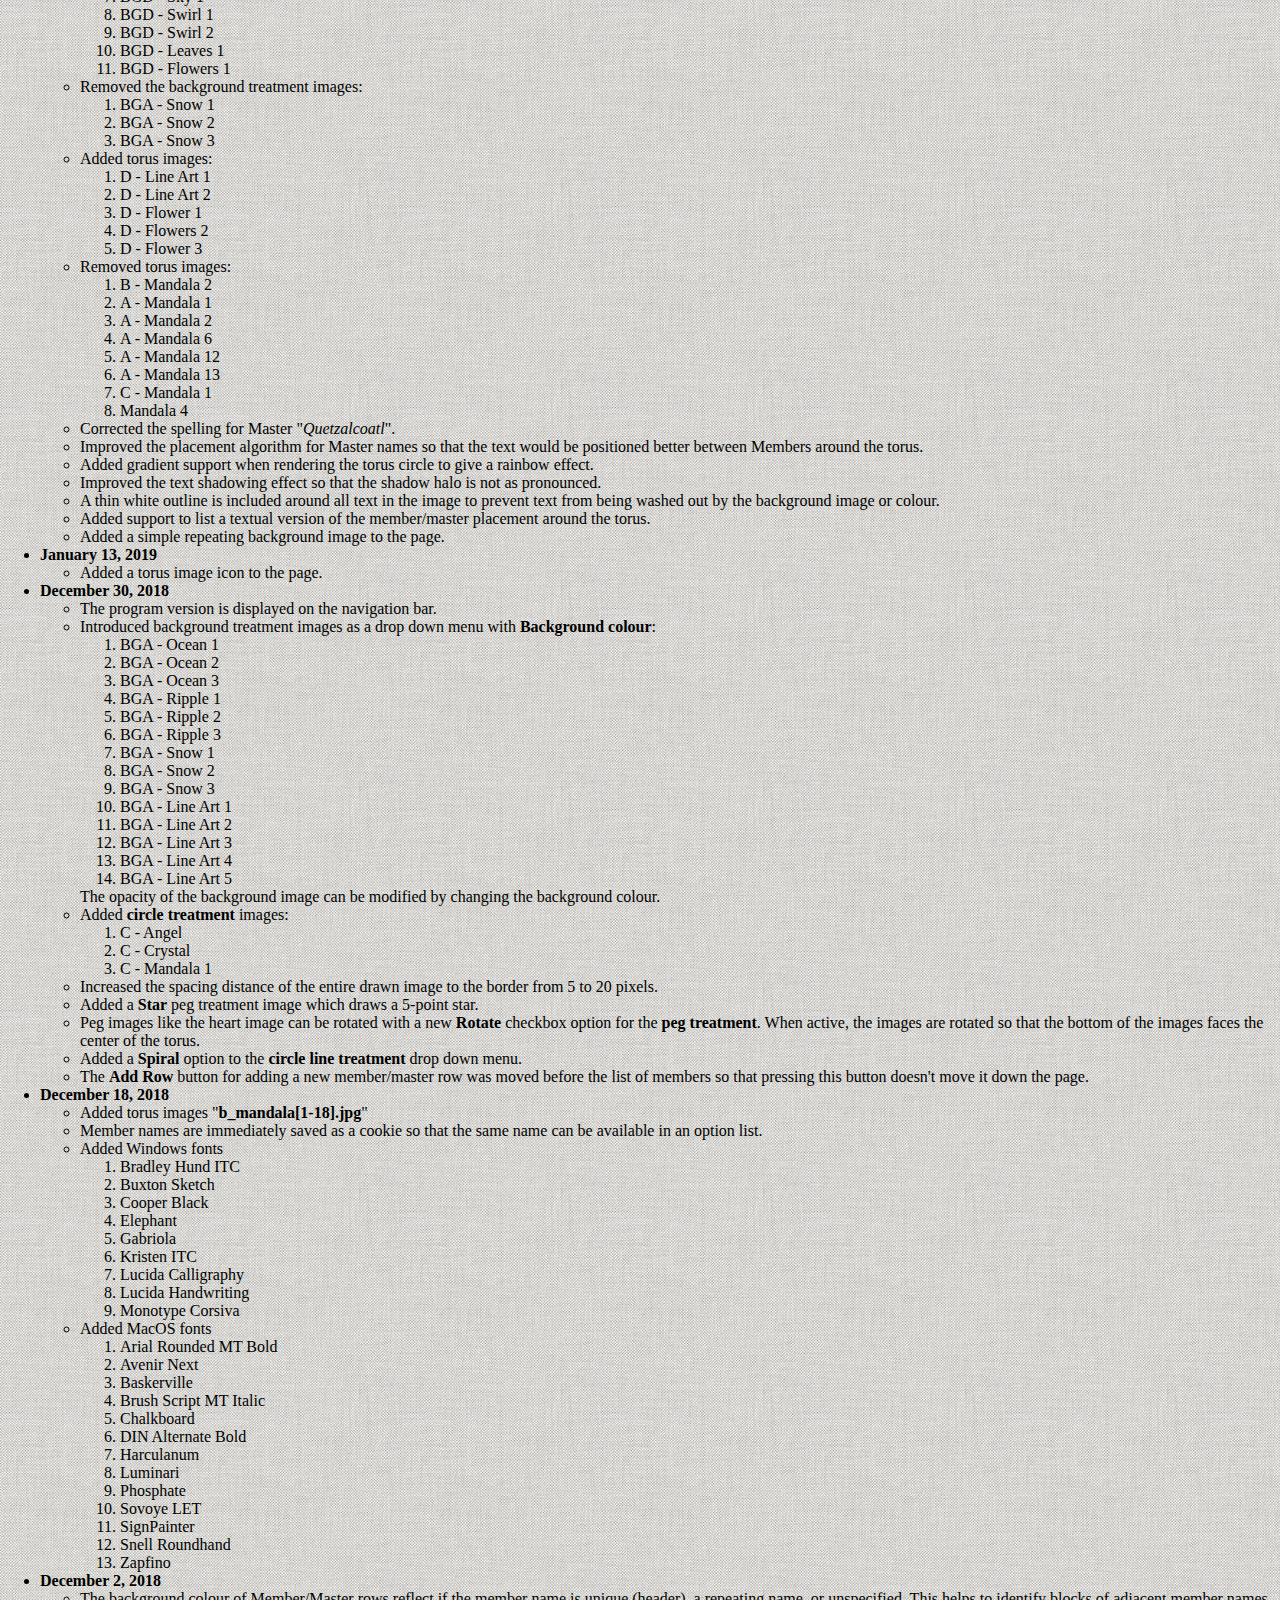
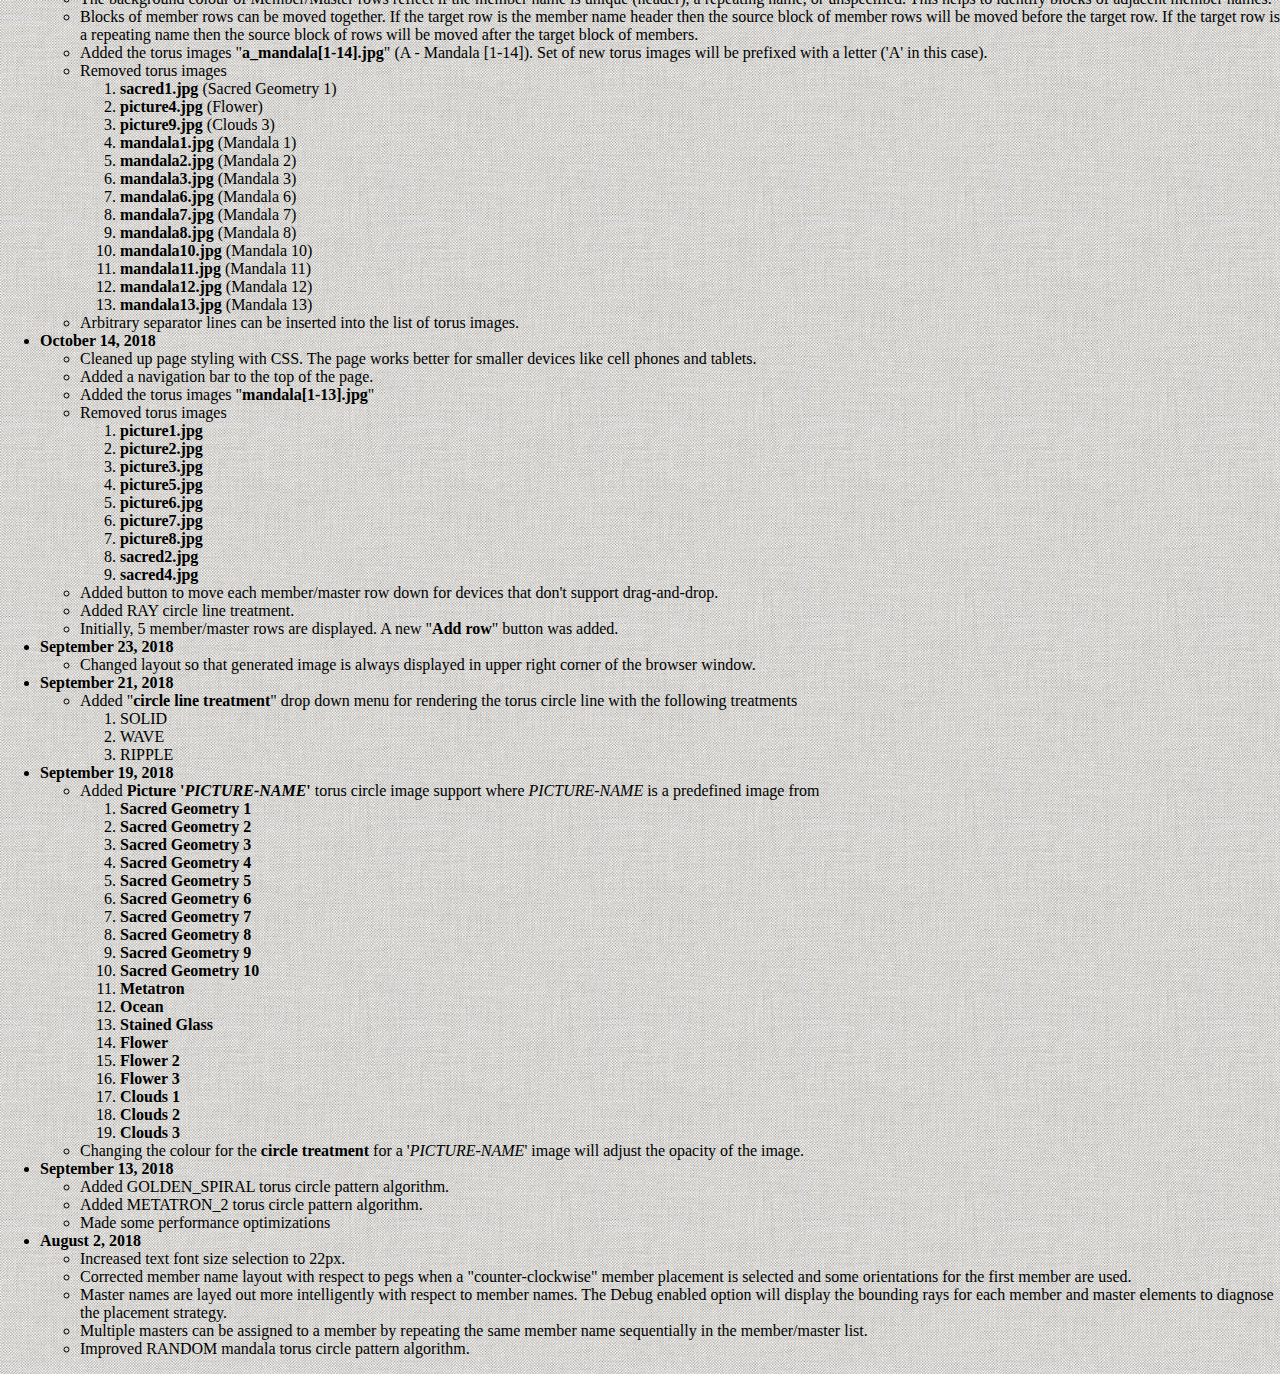
==== commit 57809ad5: "Save in-progress changes to the database" ====
--- a/help.html
+++ b/help.html
@@ -8,7 +8,7 @@
 <title>Help - Image Generator</title>
 <body>
 <b>Author:</b> Richard Czegledi<br>
-<b>Date:</b> March 25, 2019
+<b>Date:</b> March 27, 2019
 
 <h1>Help for the Group Torus Image Generator</h1>
 
@@ -122,9 +122,20 @@
 The database used to save the torus settings is specific to the browser and device displaying the Image Generator page.  Therefore, saved torus definitions may not be available if another browser program or device is used.
 </blockquote>
 
+<p>In-progress changes made to the torus definition will be automatically saved in the database and will be displayed as the first saved snapshot with a green title and the browser title will display a "<b>+</b>" in the title (i.e. "<b>Image Generator +</b>").  Saving a snapshot, downloading the image, or loading a prior snapshot will remove the in-progress changes.</p>
+
 <hr>
 <h3>Revision History</h3>
 <ul>
+    <li>
+        <b>March 27, 2019</b>
+        <ul>
+            <li>In-progress changes to the torus definition will be automatically saved to the database.  These 
+                changes will be automatically loaded when the page is reloaded.  Saving a new snapshot, downloading
+                the image, or loading a prior snapshot will delete the in-progress changes.  The page title will
+                display "<b>Image Generator +</b>" to indicate that in-progress changes exist.
+        </ul>
+    </li>
     <li>
         <b>March 25, 2019</b>
         <ul>
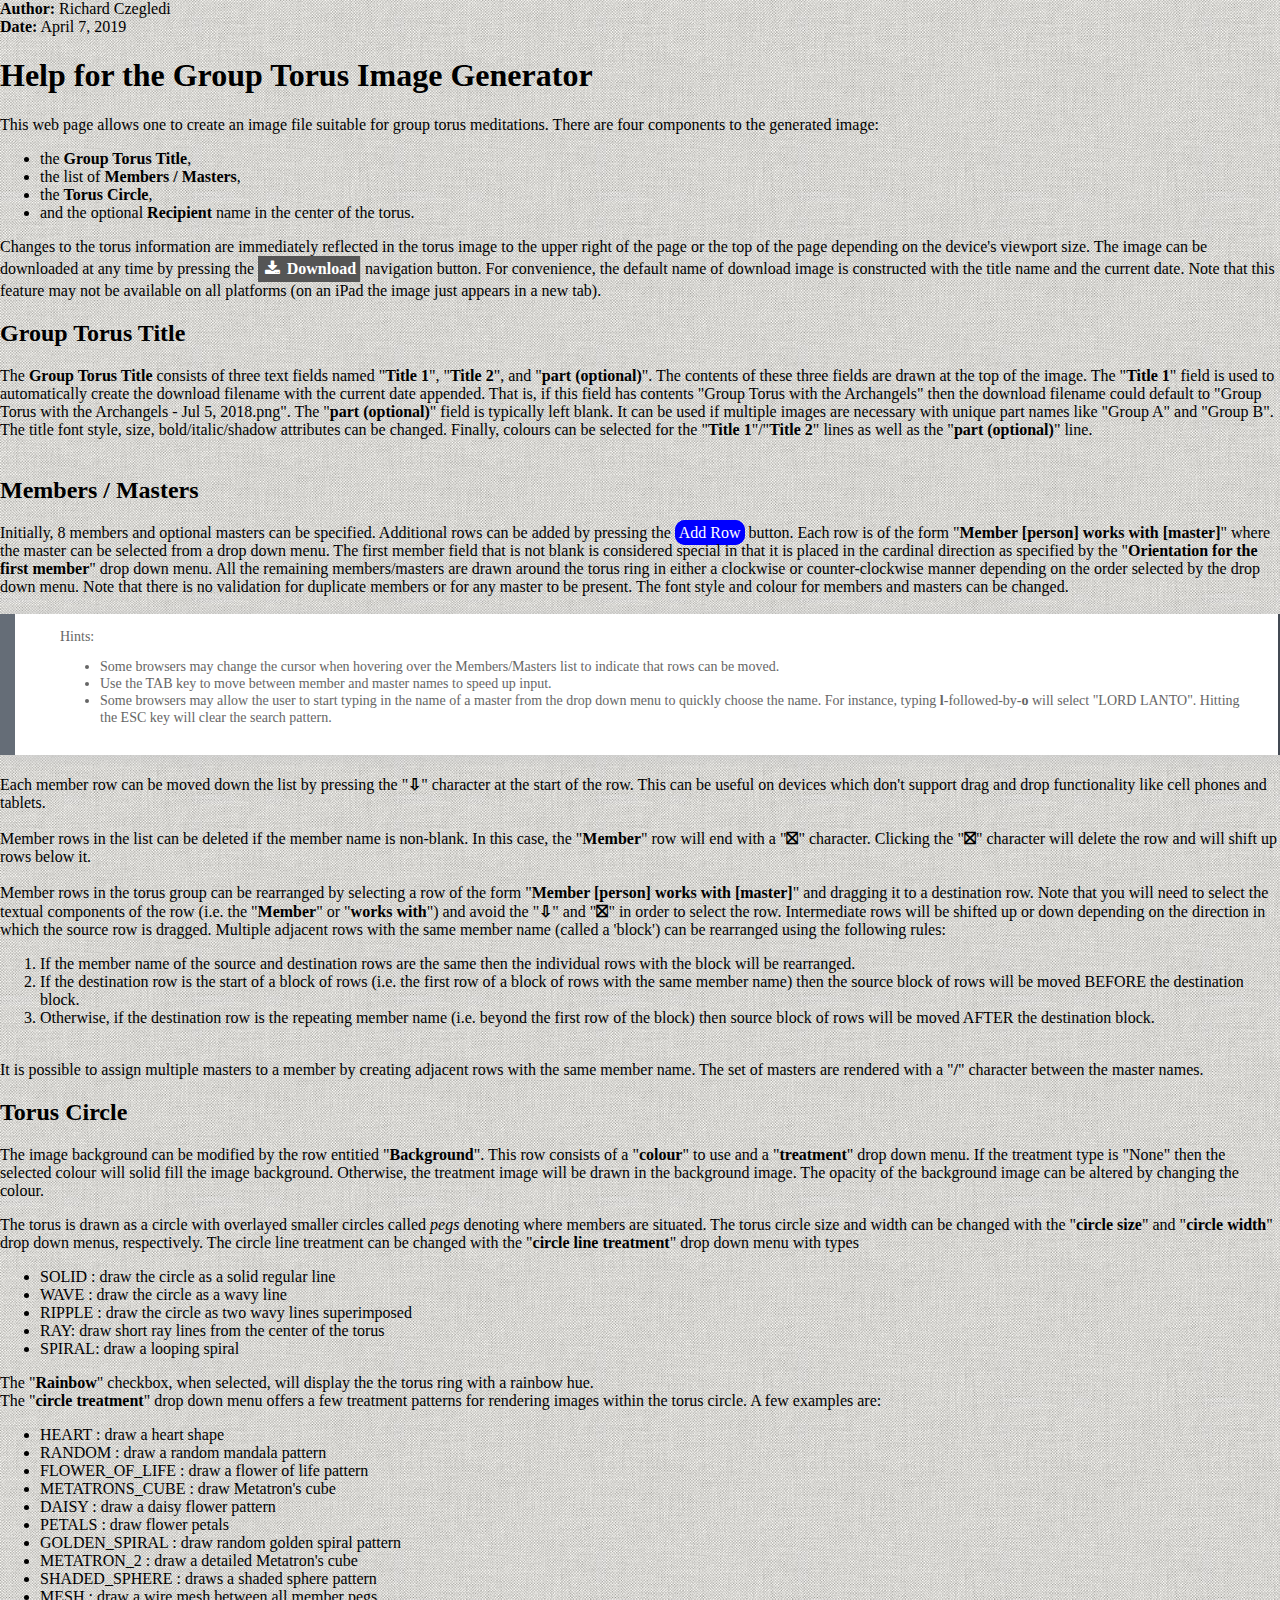
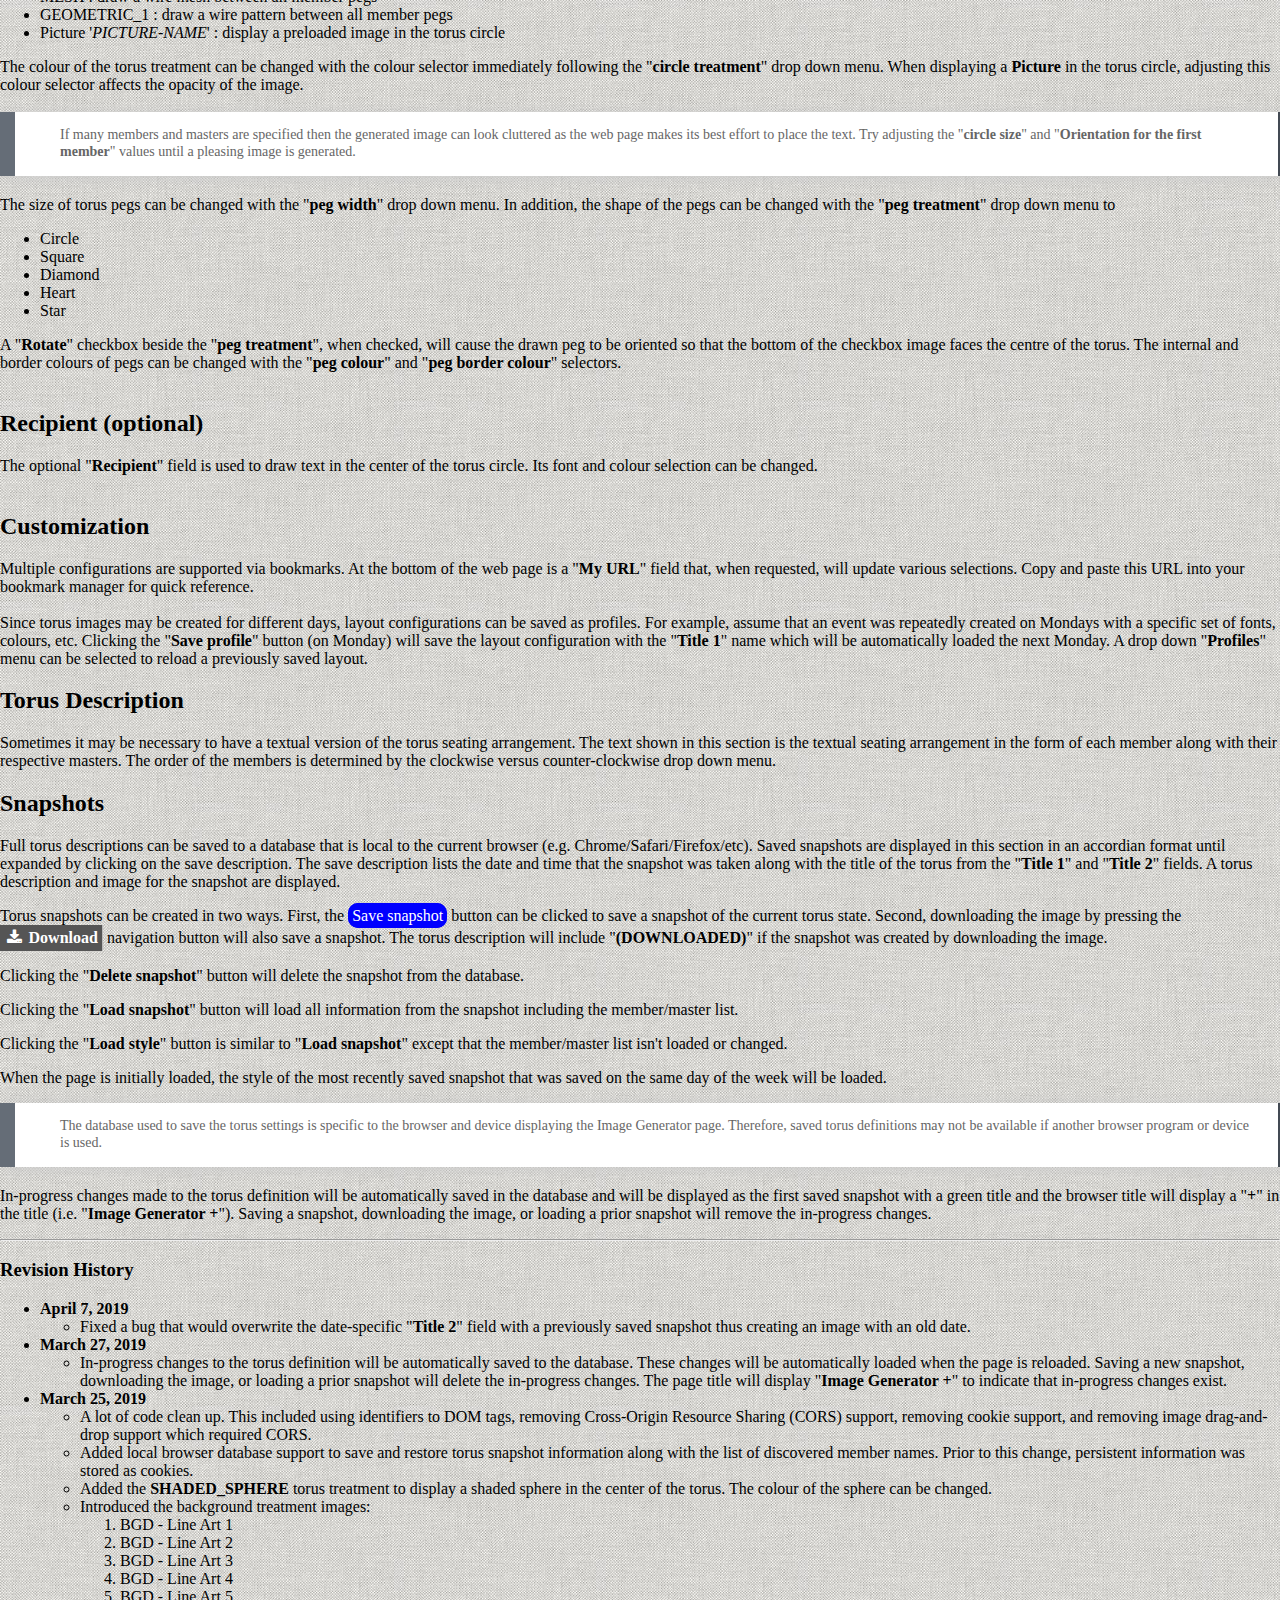
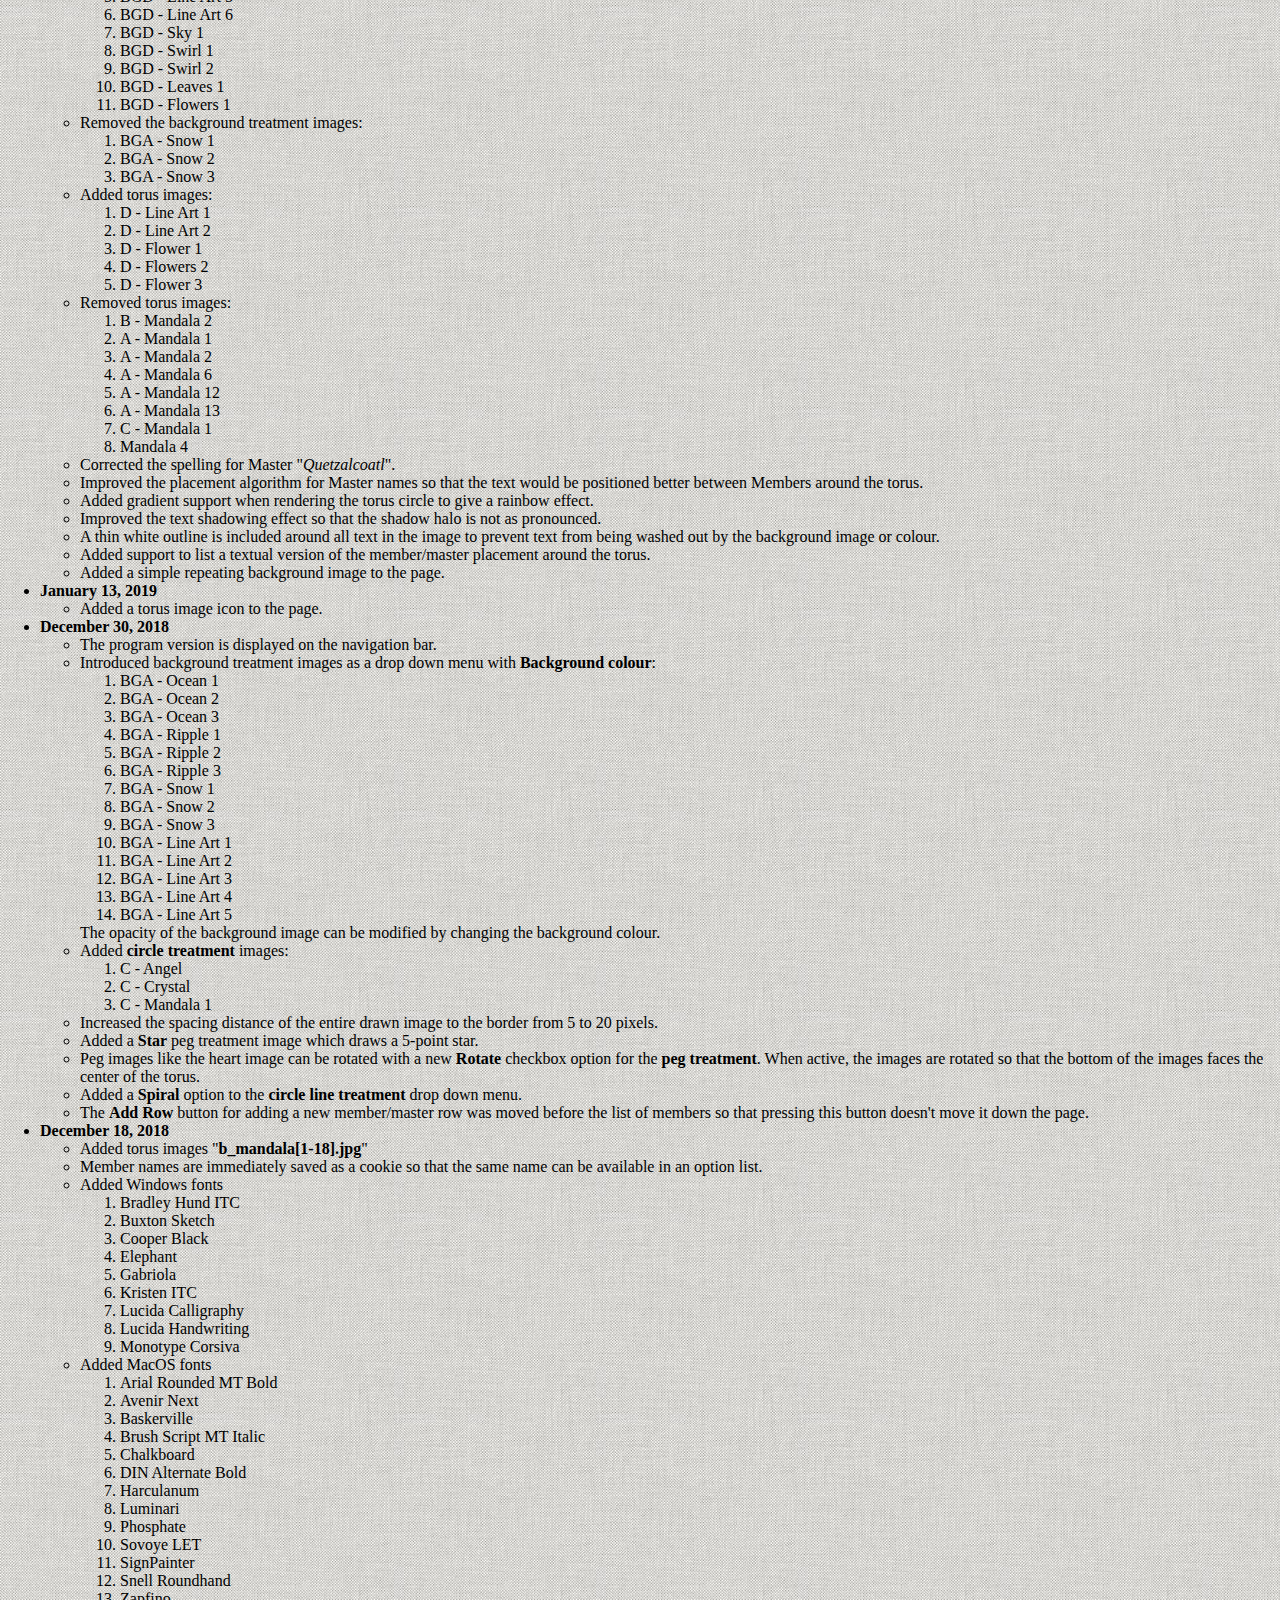
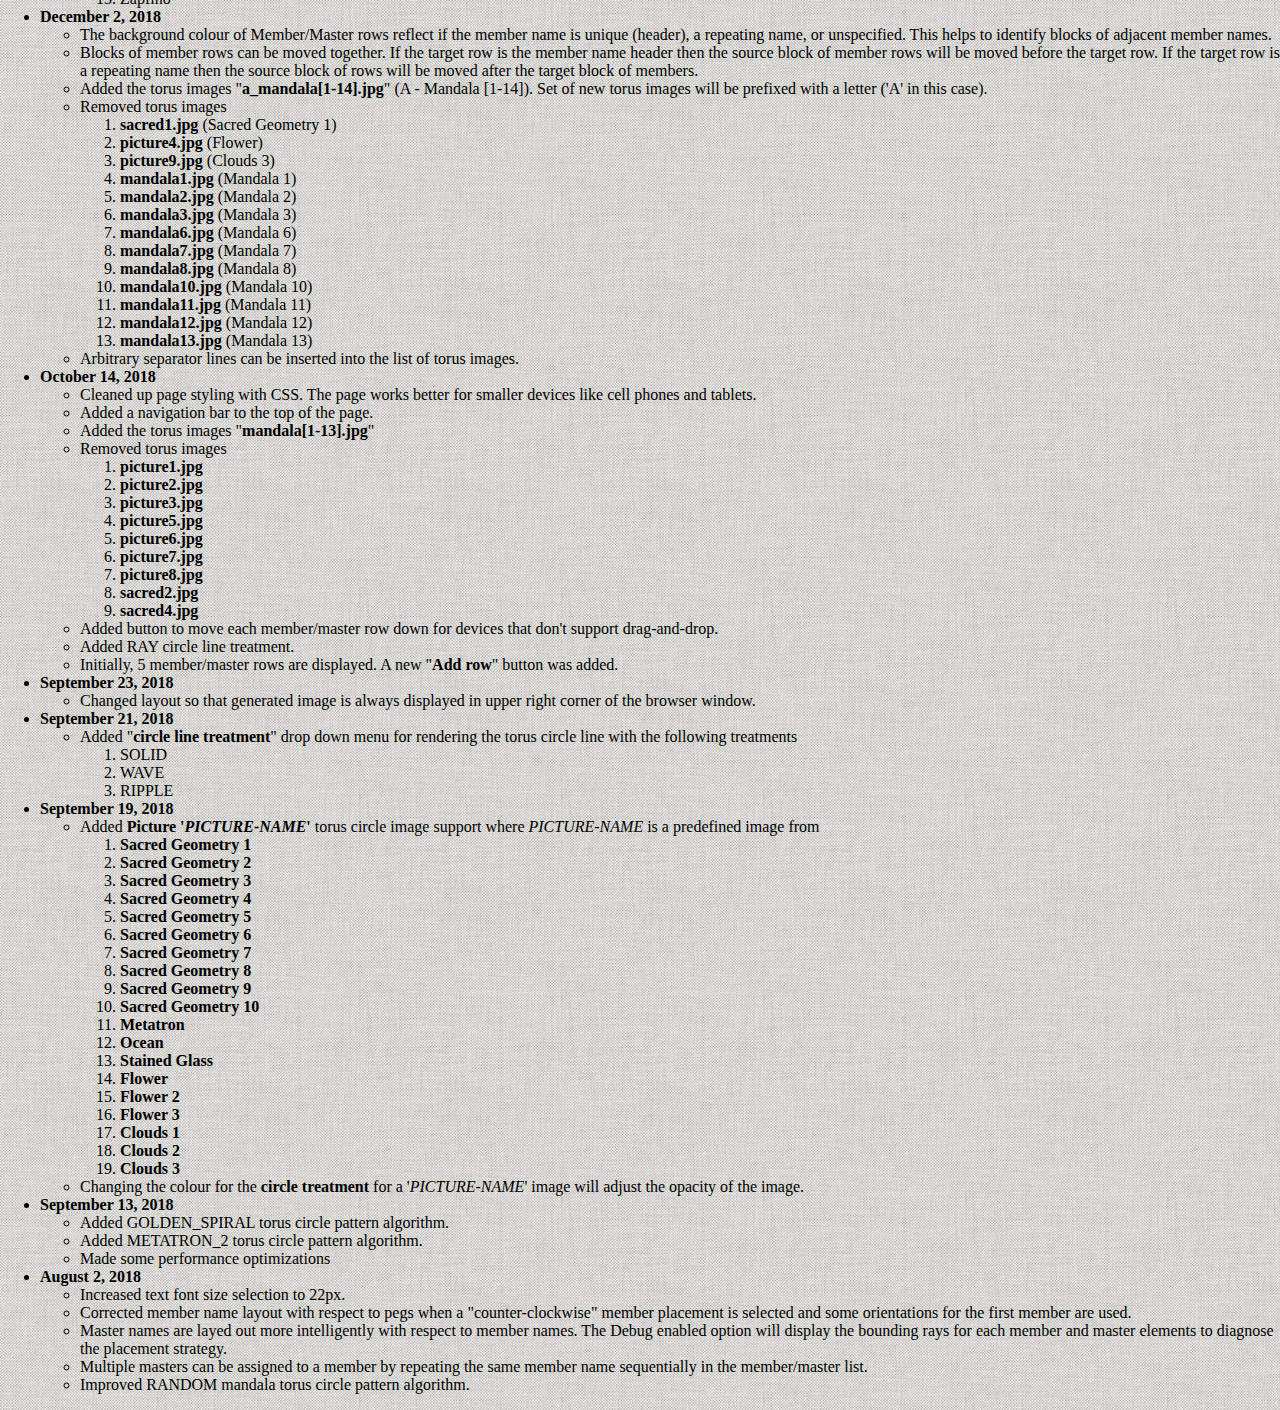
==== commit 26acf523: "Fixed overwriting "Title 2" field with old date on snapshot load." ====
--- a/help.html
+++ b/help.html
@@ -8,7 +8,7 @@
 <title>Help - Image Generator</title>
 <body>
 <b>Author:</b> Richard Czegledi<br>
-<b>Date:</b> March 27, 2019
+<b>Date:</b> April 7, 2019
 
 <h1>Help for the Group Torus Image Generator</h1>
 
@@ -128,12 +128,19 @@
 <h3>Revision History</h3>
 <ul>
     <li>
+        <b>April 7, 2019</b>
+        <ul>
+            <li>Fixed a bug that would overwrite the date-specific "<b>Title 2</b>" field with a previously saved
+                snapshot thus creating an image with an old date.</li>
+        </ul>
+    </li>
+    <li>
         <b>March 27, 2019</b>
         <ul>
             <li>In-progress changes to the torus definition will be automatically saved to the database.  These 
                 changes will be automatically loaded when the page is reloaded.  Saving a new snapshot, downloading
                 the image, or loading a prior snapshot will delete the in-progress changes.  The page title will
-                display "<b>Image Generator +</b>" to indicate that in-progress changes exist.
+                display "<b>Image Generator +</b>" to indicate that in-progress changes exist.</li>
         </ul>
     </li>
     <li>
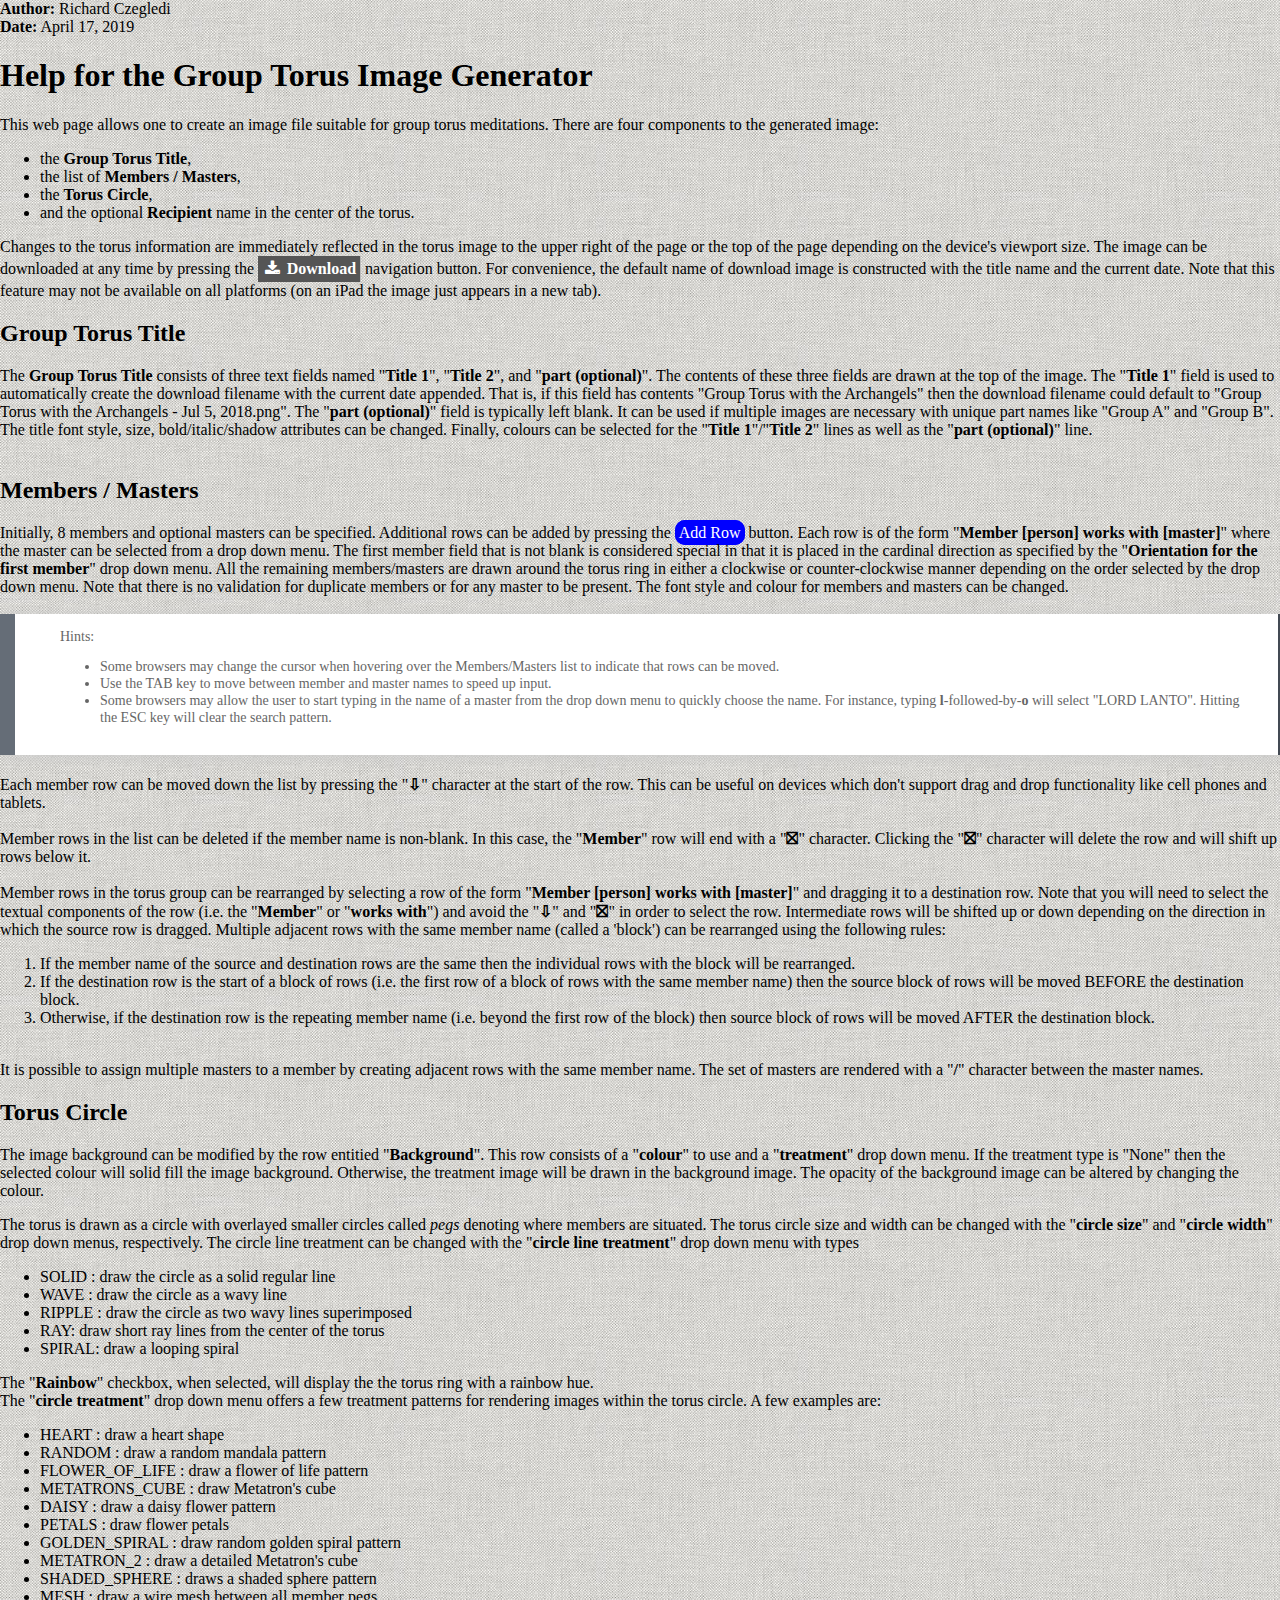
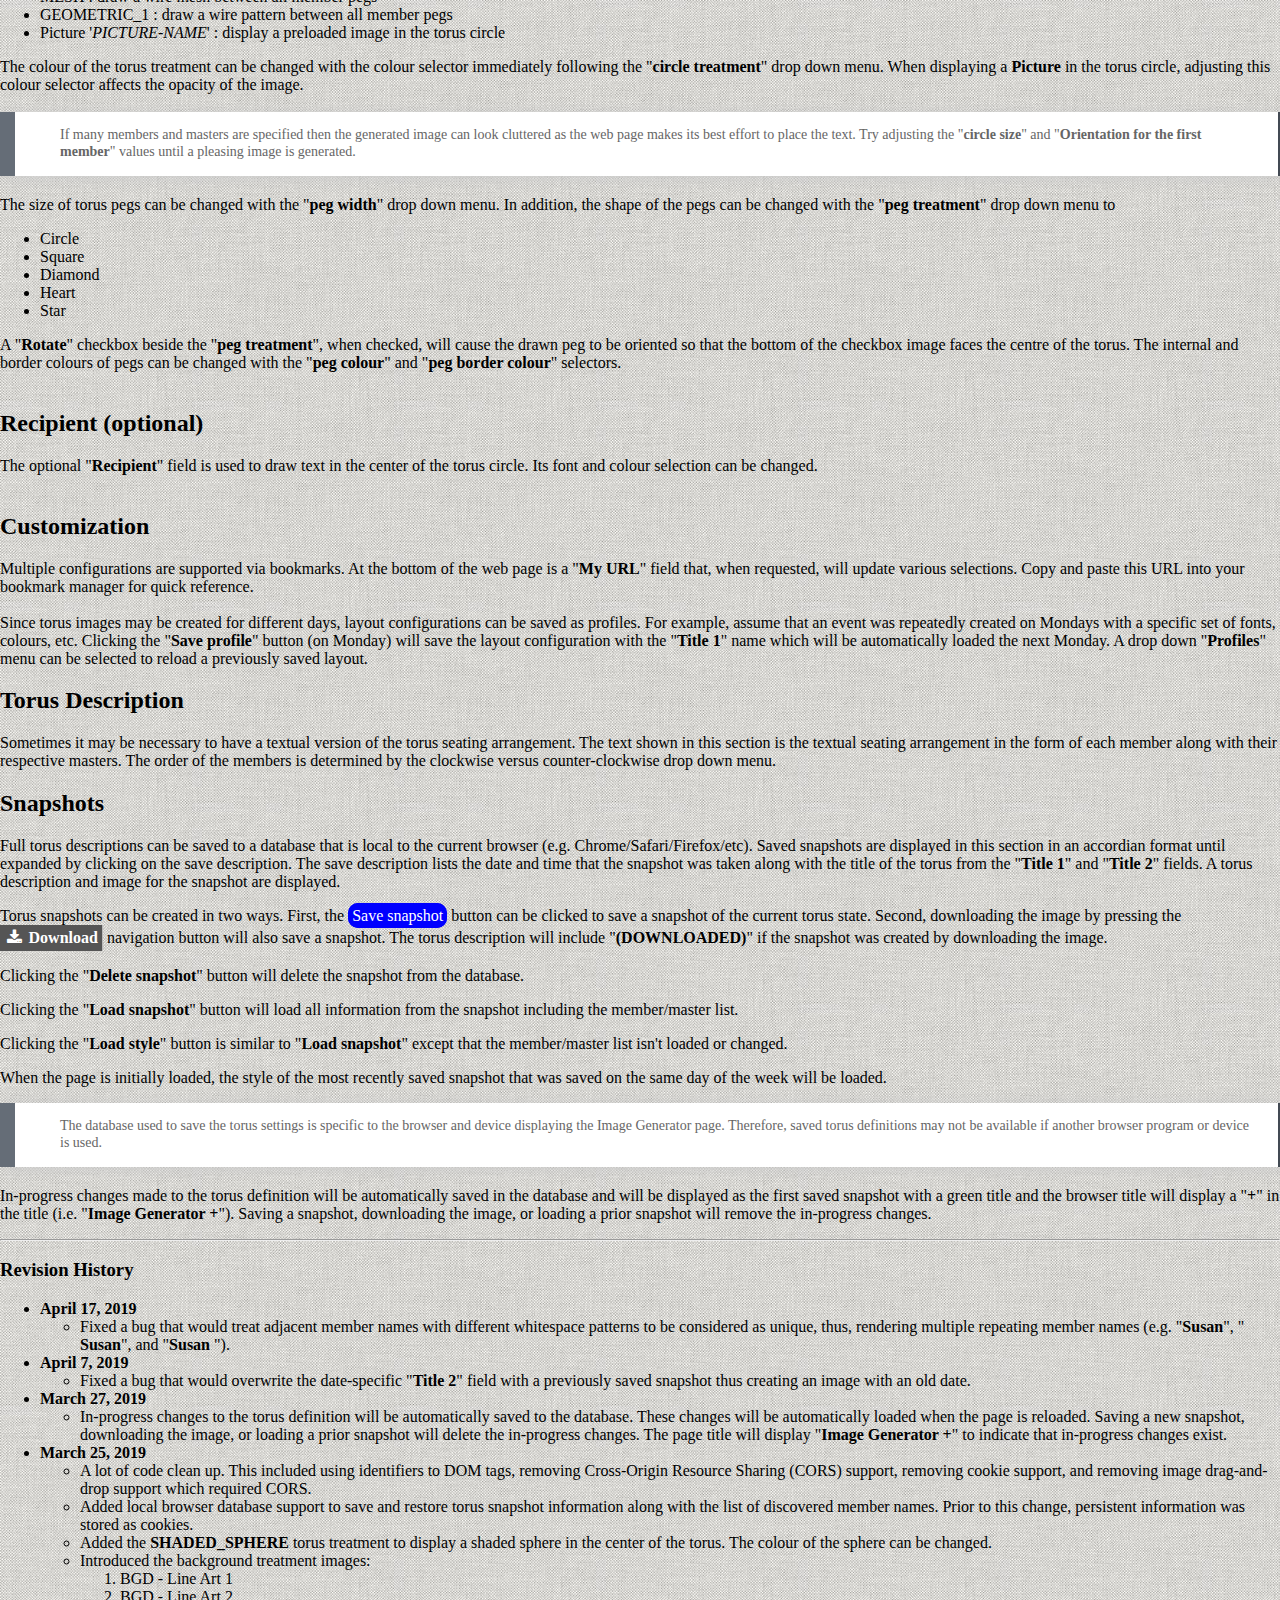
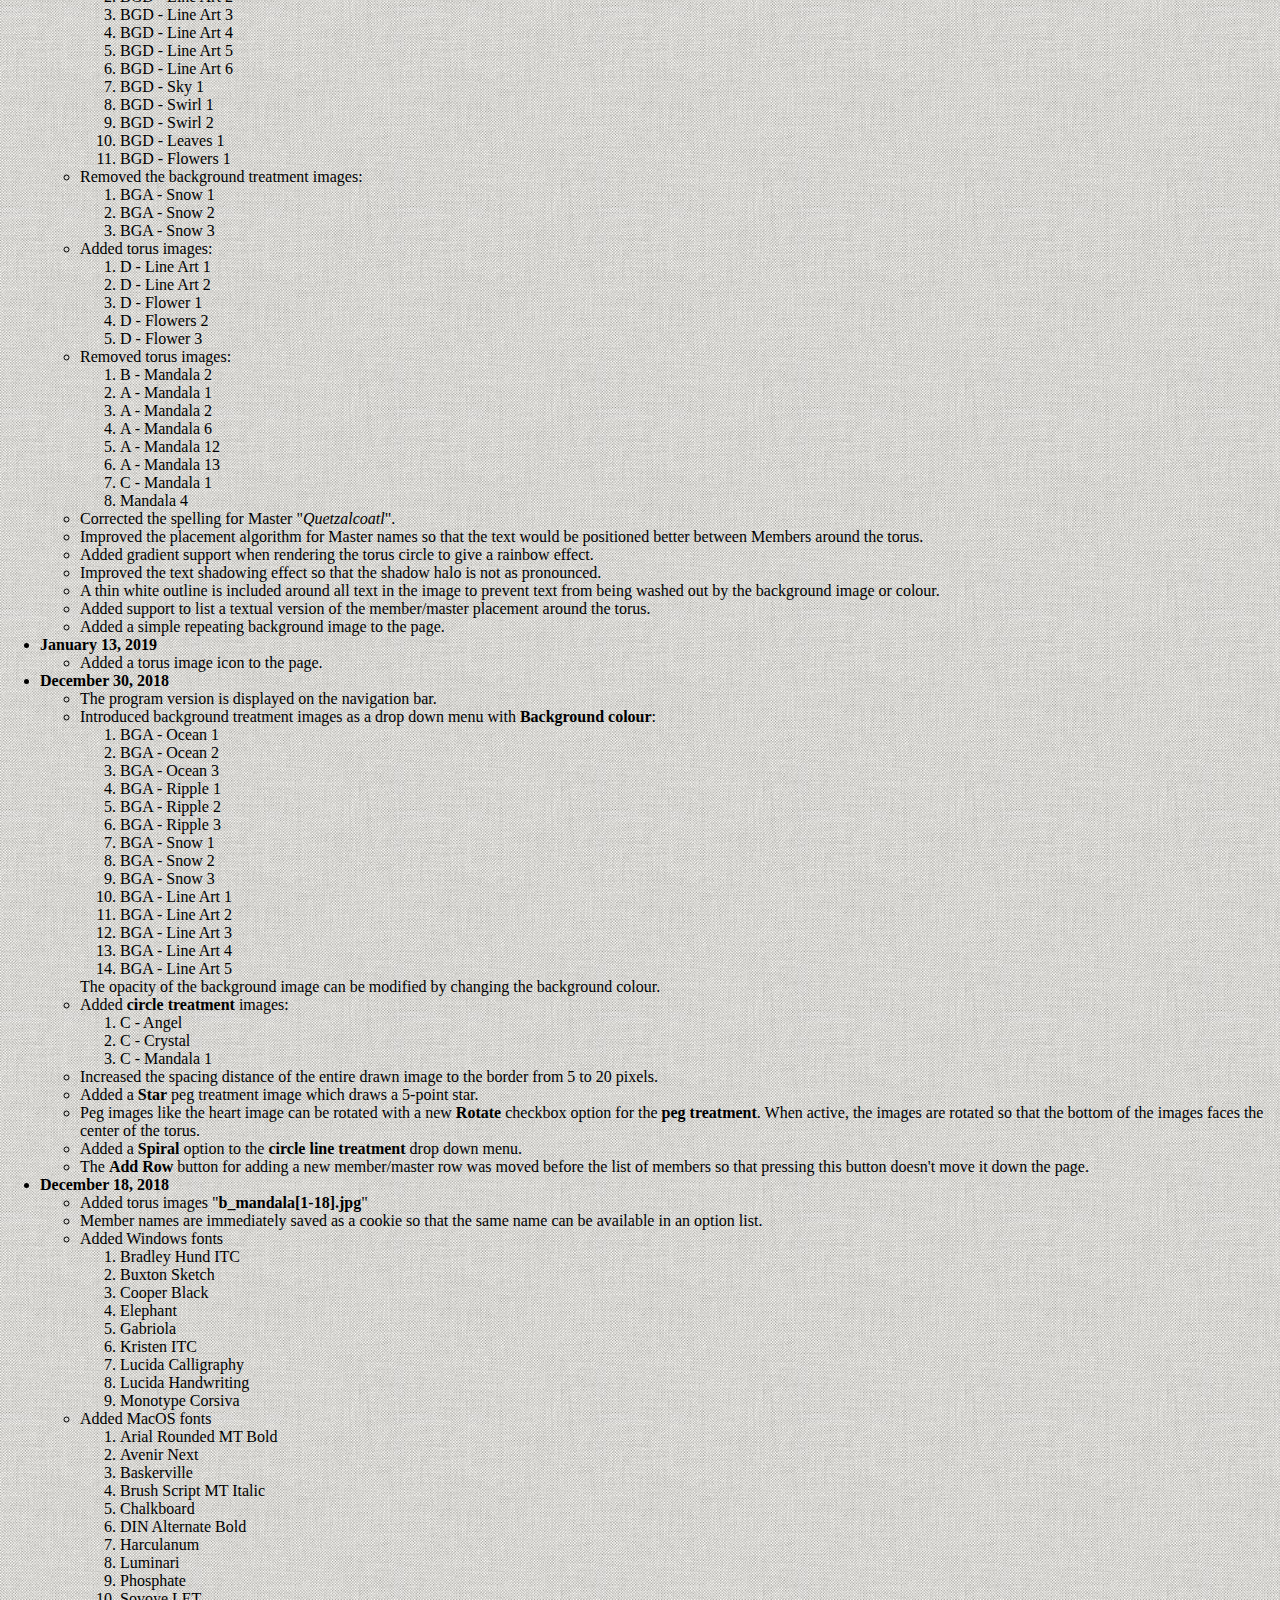
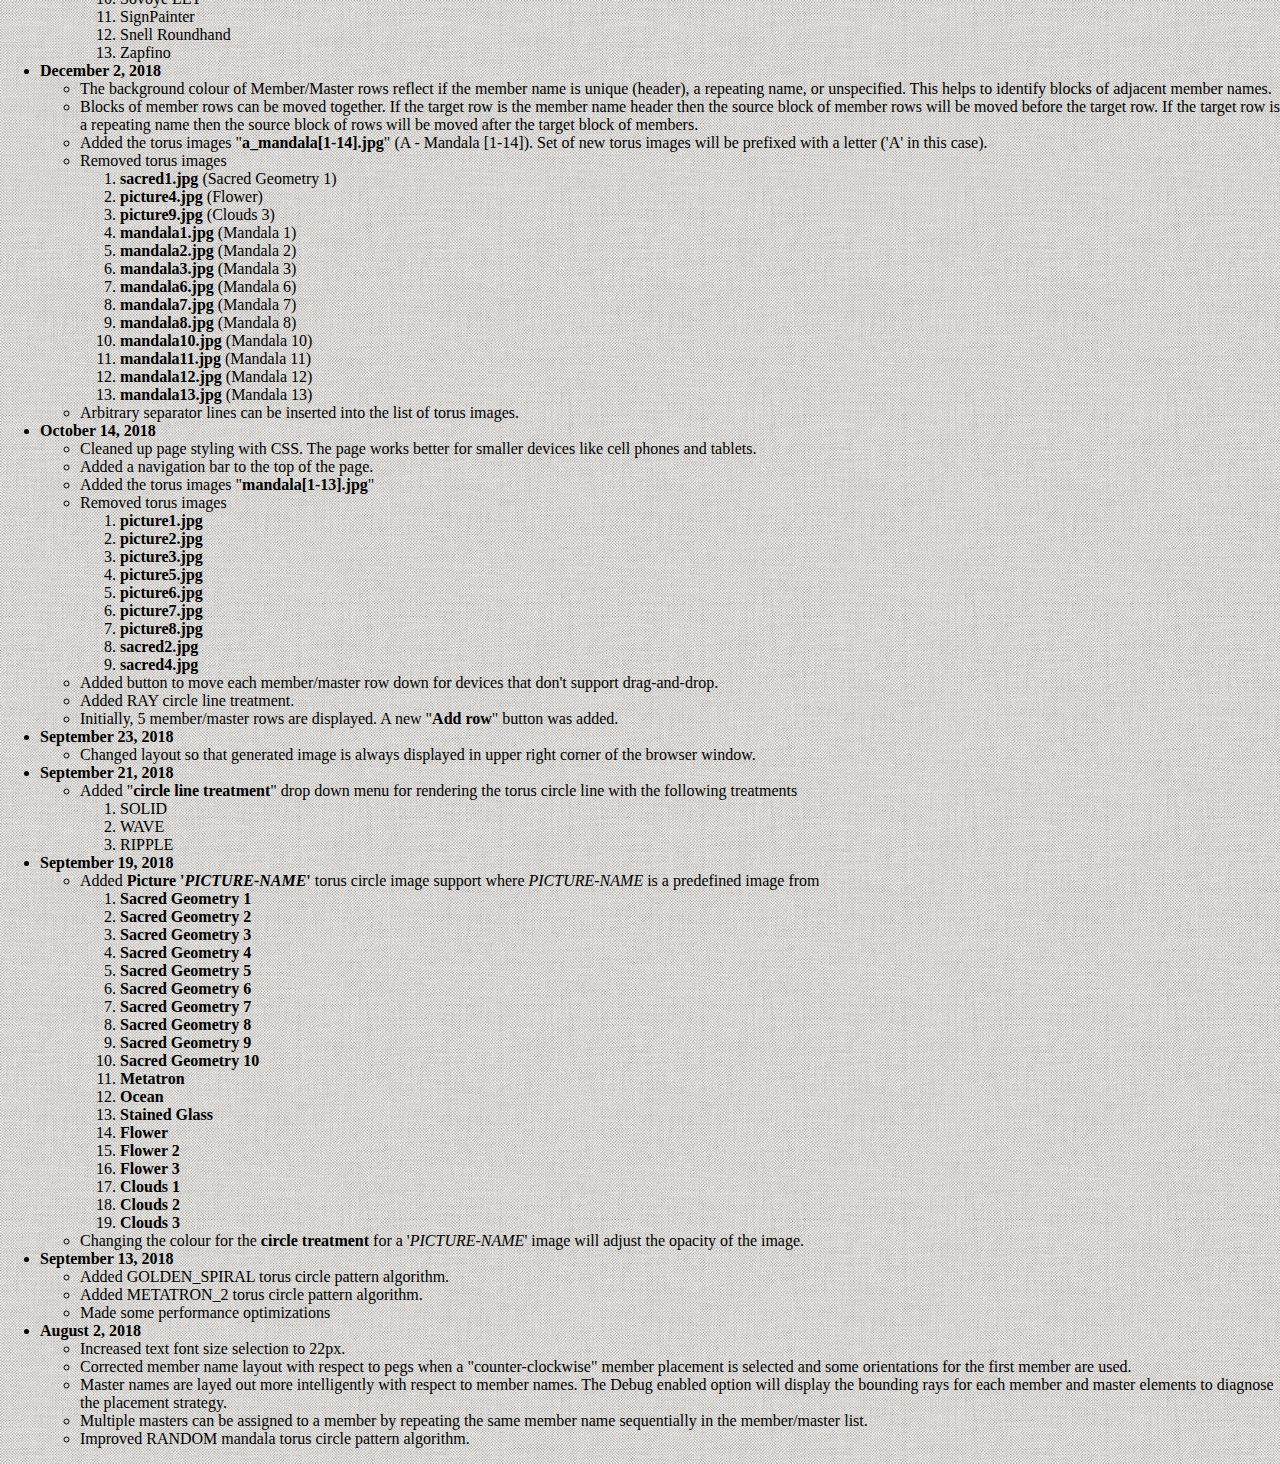
==== commit adbcad80: "Trim member names to avoid duplicates." ====
--- a/help.html
+++ b/help.html
@@ -8,7 +8,7 @@
 <title>Help - Image Generator</title>
 <body>
 <b>Author:</b> Richard Czegledi<br>
-<b>Date:</b> April 7, 2019
+<b>Date:</b> April 17, 2019
 
 <h1>Help for the Group Torus Image Generator</h1>
 
@@ -127,6 +127,14 @@
 <hr>
 <h3>Revision History</h3>
 <ul>
+    <li>
+        <b>April 17, 2019</b>
+        <ul>
+            <li>Fixed a bug that would treat adjacent member names with different whitespace patterns to
+                be considered as unique, thus, rendering multiple repeating member names (e.g. "<b>Susan</b>",
+                "<b> Susan</b>", and "<b>Susan </b>").</li>
+        </ul>
+    </li>
     <li>
         <b>April 7, 2019</b>
         <ul>
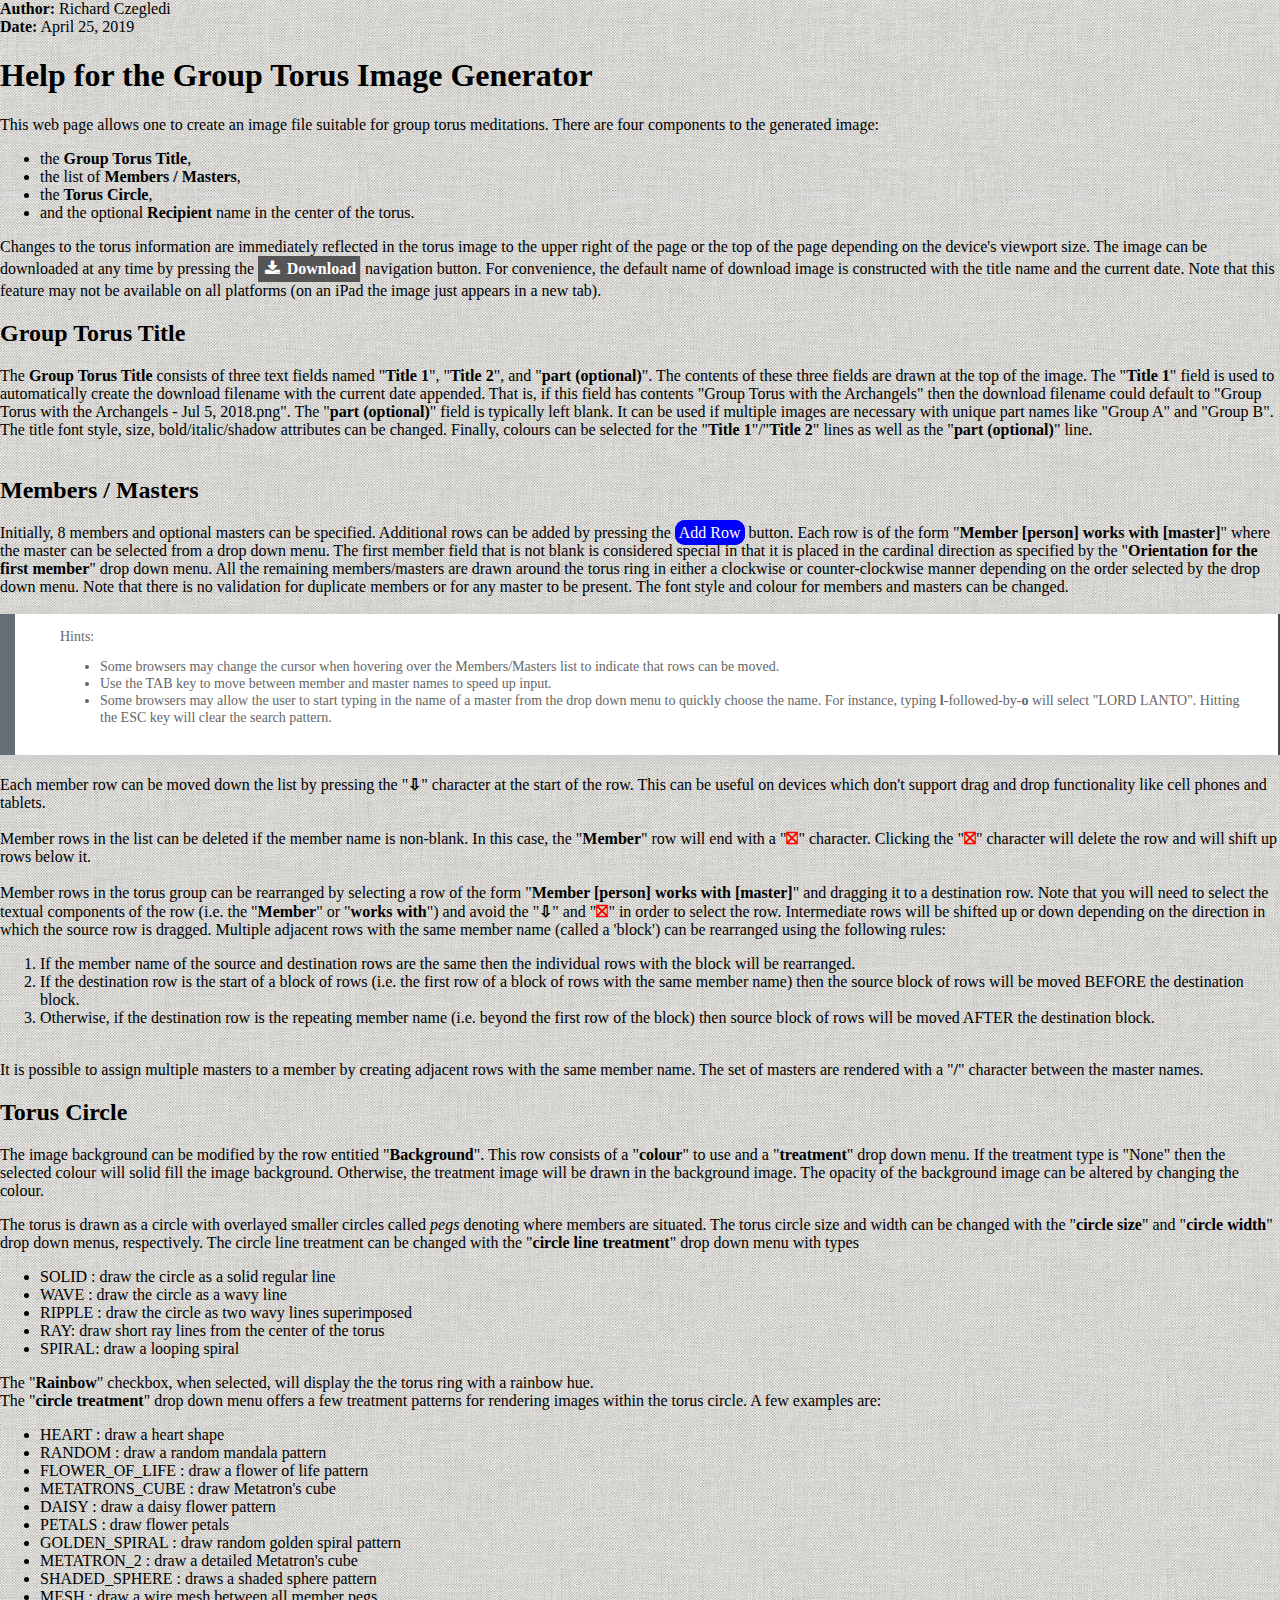
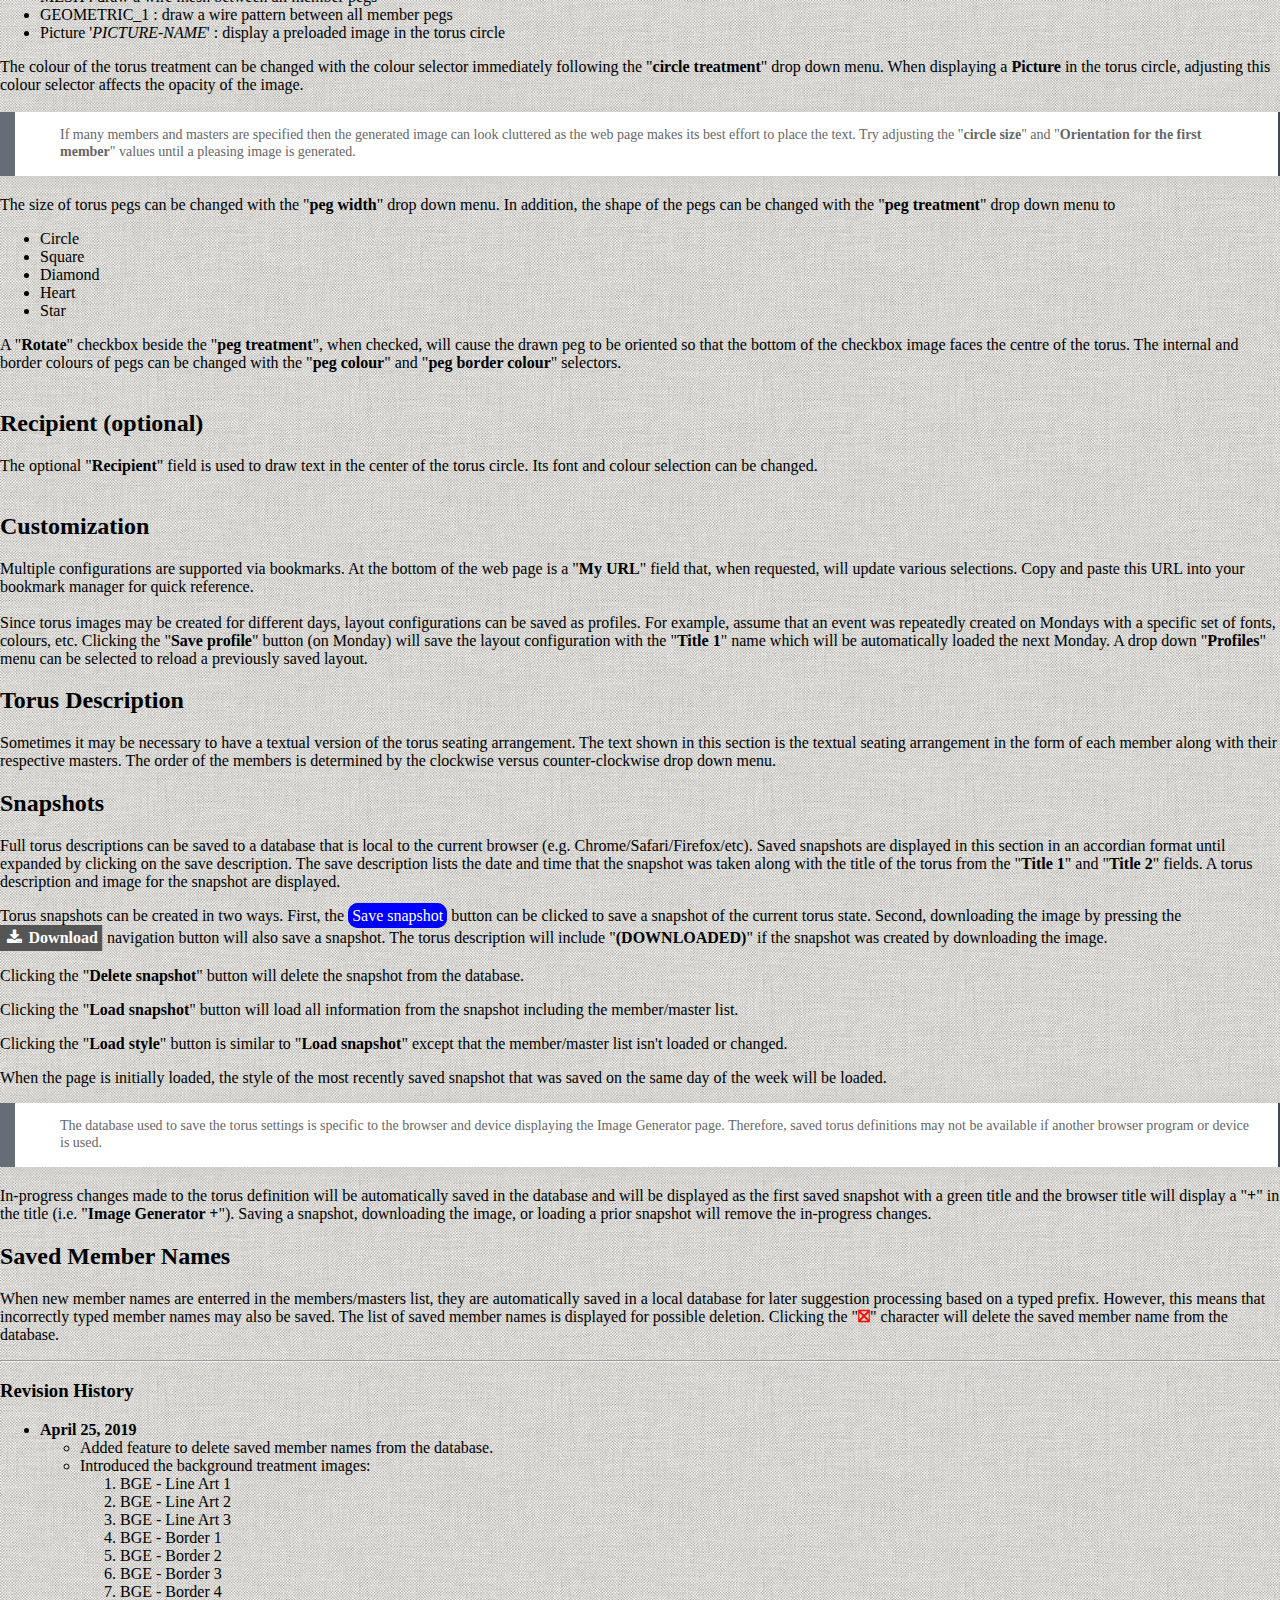
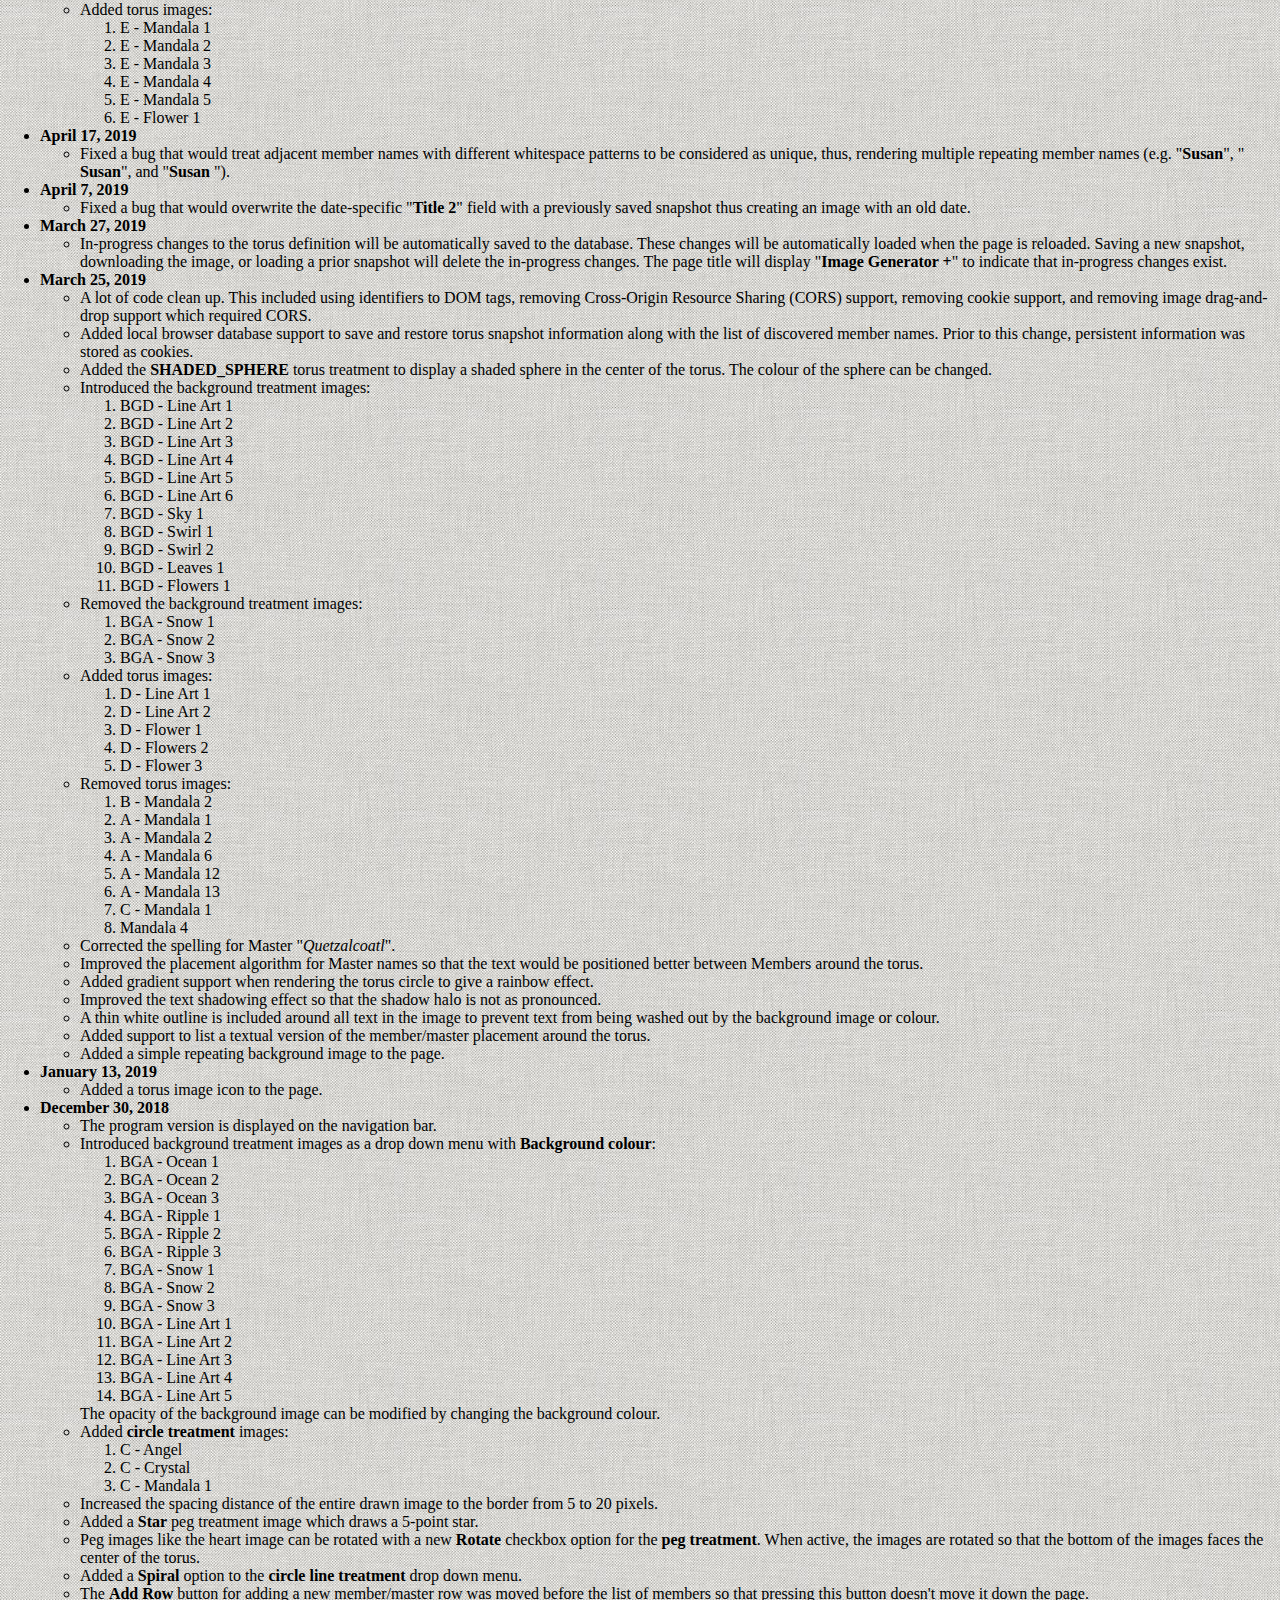
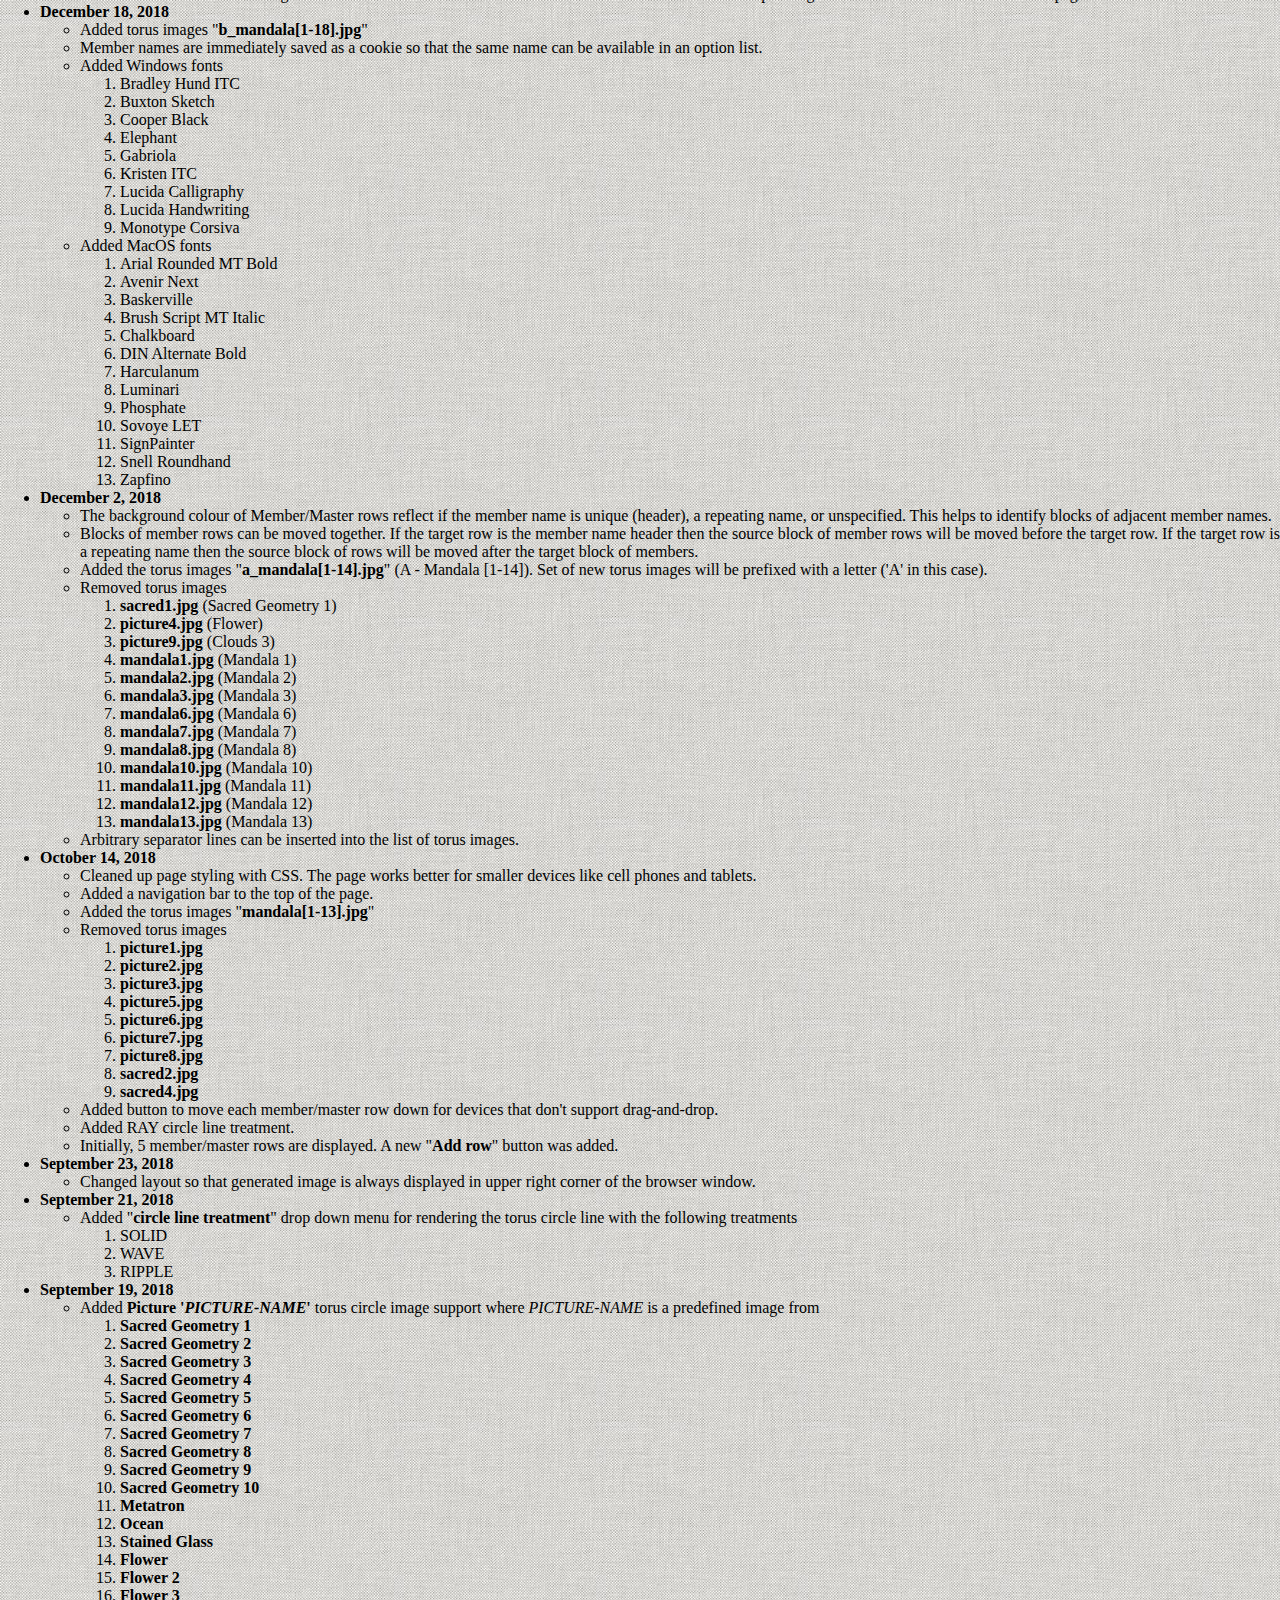
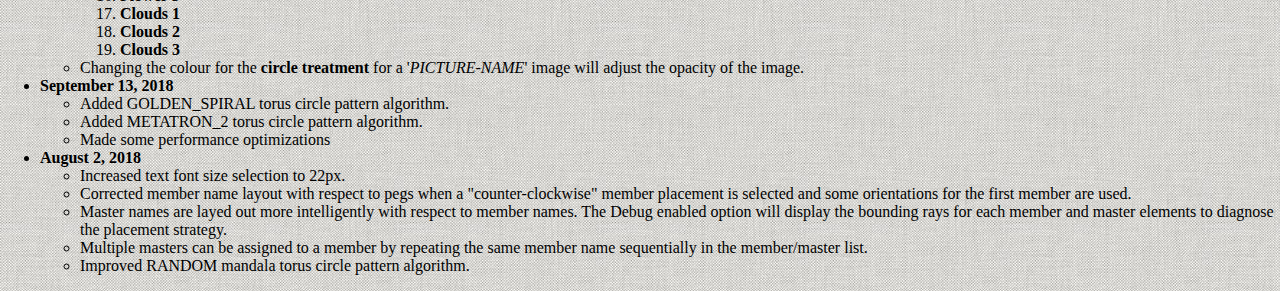
==== commit 080a1970: "member name deletion; new images" ====
--- a/help.html
+++ b/help.html
@@ -8,7 +8,7 @@
 <title>Help - Image Generator</title>
 <body>
 <b>Author:</b> Richard Czegledi<br>
-<b>Date:</b> April 17, 2019
+<b>Date:</b> April 25, 2019
 
 <h1>Help for the Group Torus Image Generator</h1>
 
@@ -39,9 +39,9 @@
 
 Each member row can be moved down the list by pressing the "<b>&#8681;</b>" character at the start of the row.  This can be useful on devices which don't support drag and drop functionality like cell phones and tablets.<div/><br/>
 
-Member rows in the list can be deleted if the member name is non-blank.  In this case, the "<b>Member</b>" row will end with a "<b>&#9949;</b>" character.  Clicking the "<b>&#9949;</b>" character will delete the row and will shift up rows below it.<div/><br/>
-
-Member rows in the torus group can be rearranged by selecting a row of the form "<b>Member [person] works with [master]</b>" and dragging it to a destination row.  Note that you will need to select the textual components of the row (i.e. the "<b>Member</b>" or "<b>works with</b>") and avoid the "<b>&#8681;</b>" and "<b>&#9949;</b>" in order to select the row.  Intermediate rows will be shifted up or down depending on the direction in which the source row is dragged.  Multiple adjacent rows with the same member name (called a 'block') can be rearranged using the following rules:
+Member rows in the list can be deleted if the member name is non-blank.  In this case, the "<b>Member</b>" row will end with a "<b><font color='red'>&#9949;</font></b>" character.  Clicking the "<b><font color='red'>&#9949;</font></b>" character will delete the row and will shift up rows below it.<div/><br/>
+
+Member rows in the torus group can be rearranged by selecting a row of the form "<b>Member [person] works with [master]</b>" and dragging it to a destination row.  Note that you will need to select the textual components of the row (i.e. the "<b>Member</b>" or "<b>works with</b>") and avoid the "<b>&#8681;</b>" and "<b><font color='red'>&#9949;</font></b>" in order to select the row.  Intermediate rows will be shifted up or down depending on the direction in which the source row is dragged.  Multiple adjacent rows with the same member name (called a 'block') can be rearranged using the following rules:
 <ol>
     <li>If the member name of the source and destination rows are the same then the individual rows with the block will be rearranged.</li>
     <li>If the destination row is the start of a block of rows (i.e. the first row of a block of rows with the same member name) then the source block of rows will be moved BEFORE the destination block.</li>
@@ -124,9 +124,40 @@
 
 <p>In-progress changes made to the torus definition will be automatically saved in the database and will be displayed as the first saved snapshot with a green title and the browser title will display a "<b>+</b>" in the title (i.e. "<b>Image Generator +</b>").  Saving a snapshot, downloading the image, or loading a prior snapshot will remove the in-progress changes.</p>
 
+<h2>Saved Member Names</h2>
+
+<p>When new member names are enterred in the members/masters list, they are automatically saved in a local database for later suggestion processing based on a typed prefix.  However, this means that incorrectly typed member names may also be saved.  The list of saved member names is displayed for possible deletion.  Clicking the "<b><font color='red'>&#9949;</font></b>" character will delete the saved member name from the database.</p>
+
 <hr>
 <h3>Revision History</h3>
 <ul>
+    <li>
+        <b>April 25, 2019</b>
+        <ul>
+            <li>Added feature to delete saved member names from the database.</li>
+            <li>Introduced the background treatment images:
+                <ol>
+                    <li>BGE - Line Art 1</li>
+                    <li>BGE - Line Art 2</li>
+                    <li>BGE - Line Art 3</li>
+                    <li>BGE - Border 1</li>
+                    <li>BGE - Border 2</li>
+                    <li>BGE - Border 3</li>
+                    <li>BGE - Border 4</li>
+                </ol>
+            </li>
+            <li>Added torus images:
+                <ol>
+                    <li>E - Mandala 1</li> 
+                    <li>E - Mandala 2</li> 
+                    <li>E - Mandala 3</li> 
+                    <li>E - Mandala 4</li> 
+                    <li>E - Mandala 5</li> 
+                    <li>E - Flower 1</li> 
+                </ol>
+            </li>
+        </ul>
+    </li>
     <li>
         <b>April 17, 2019</b>
         <ul>
--- a/common.css
+++ b/common.css
@@ -152,6 +152,51 @@
   color: red;
   padding-left: 5px;
 }
+
+.memberRow {
+  border: 2px solid #666666;
+  /*background-color: #ccc;*/
+  margin-right: 5px;
+  -webkit-border-radius: 10px;
+  -ms-border-radius: 10px;
+  -moz-border-radius: 10px;
+  border-radius: 10px;
+  -webkit-box-shadow: inset 0 0 3px #000;
+  -ms-box-shadow: inset 0 0 3px #000;
+  box-shadow: inset 0 0 3px #000;
+  text-align: left;
+}
+.memberRow header {
+  color: #fff;
+  text-shadow: #000 0 1px;
+  box-shadow: 5px;
+  padding: 5px;
+  background: -moz-linear-gradient(left center, rgb(0,0,0), rgb(79,79,79), rgb(21,21,21));
+  background: -webkit-gradient(linear, left top, right top,
+                               color-stop(0, rgb(0,0,0)),
+                               color-stop(0.50, rgb(79,79,79)),
+                               color-stop(1, rgb(21,21,21)));
+  background: -webkit-linear-gradient(left center, rgb(0,0,0), rgb(79,79,79), rgb(21,21,21));
+  background: -ms-linear-gradient(left center, rgb(0,0,0), rgb(79,79,79), rgb(21,21,21));
+  border-bottom: 1px solid #ddd;
+  -webkit-border-top-left-radius: 10px;
+  -moz-border-radius-topleft: 10px;
+  -ms-border-radius-topleft: 10px;
+  border-top-left-radius: 10px;
+  -webkit-border-top-right-radius: 10px;
+  -ms-border-top-right-radius: 10px;
+  -moz-border-radius-topright: 10px;
+  border-top-right-radius: 10px;
+}
+.memberRowDelete {
+  cursor: pointer;
+  display: inline-block;
+  color: red;
+  padding-left: 5px;
+  padding-right: 5px;
+}
+
+
 .tooltip {
     position: relative;
     display: inline-block;
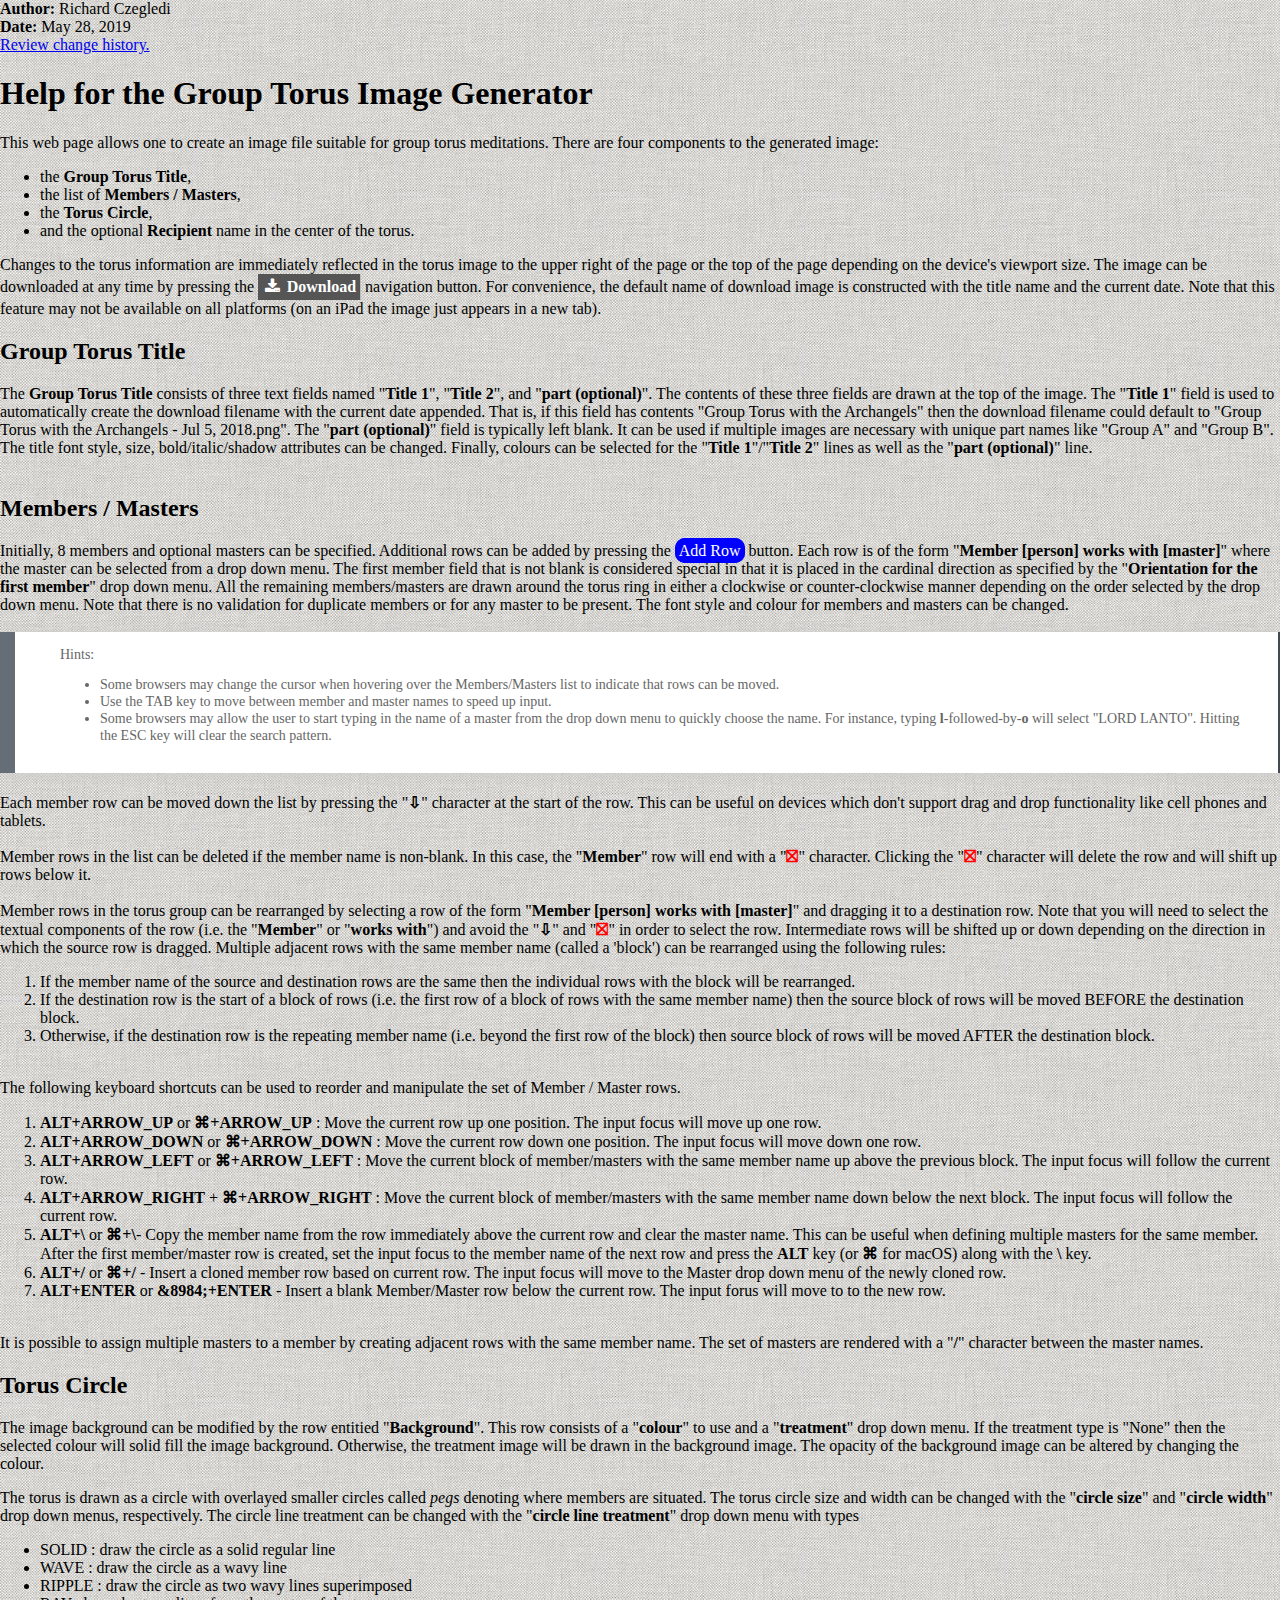
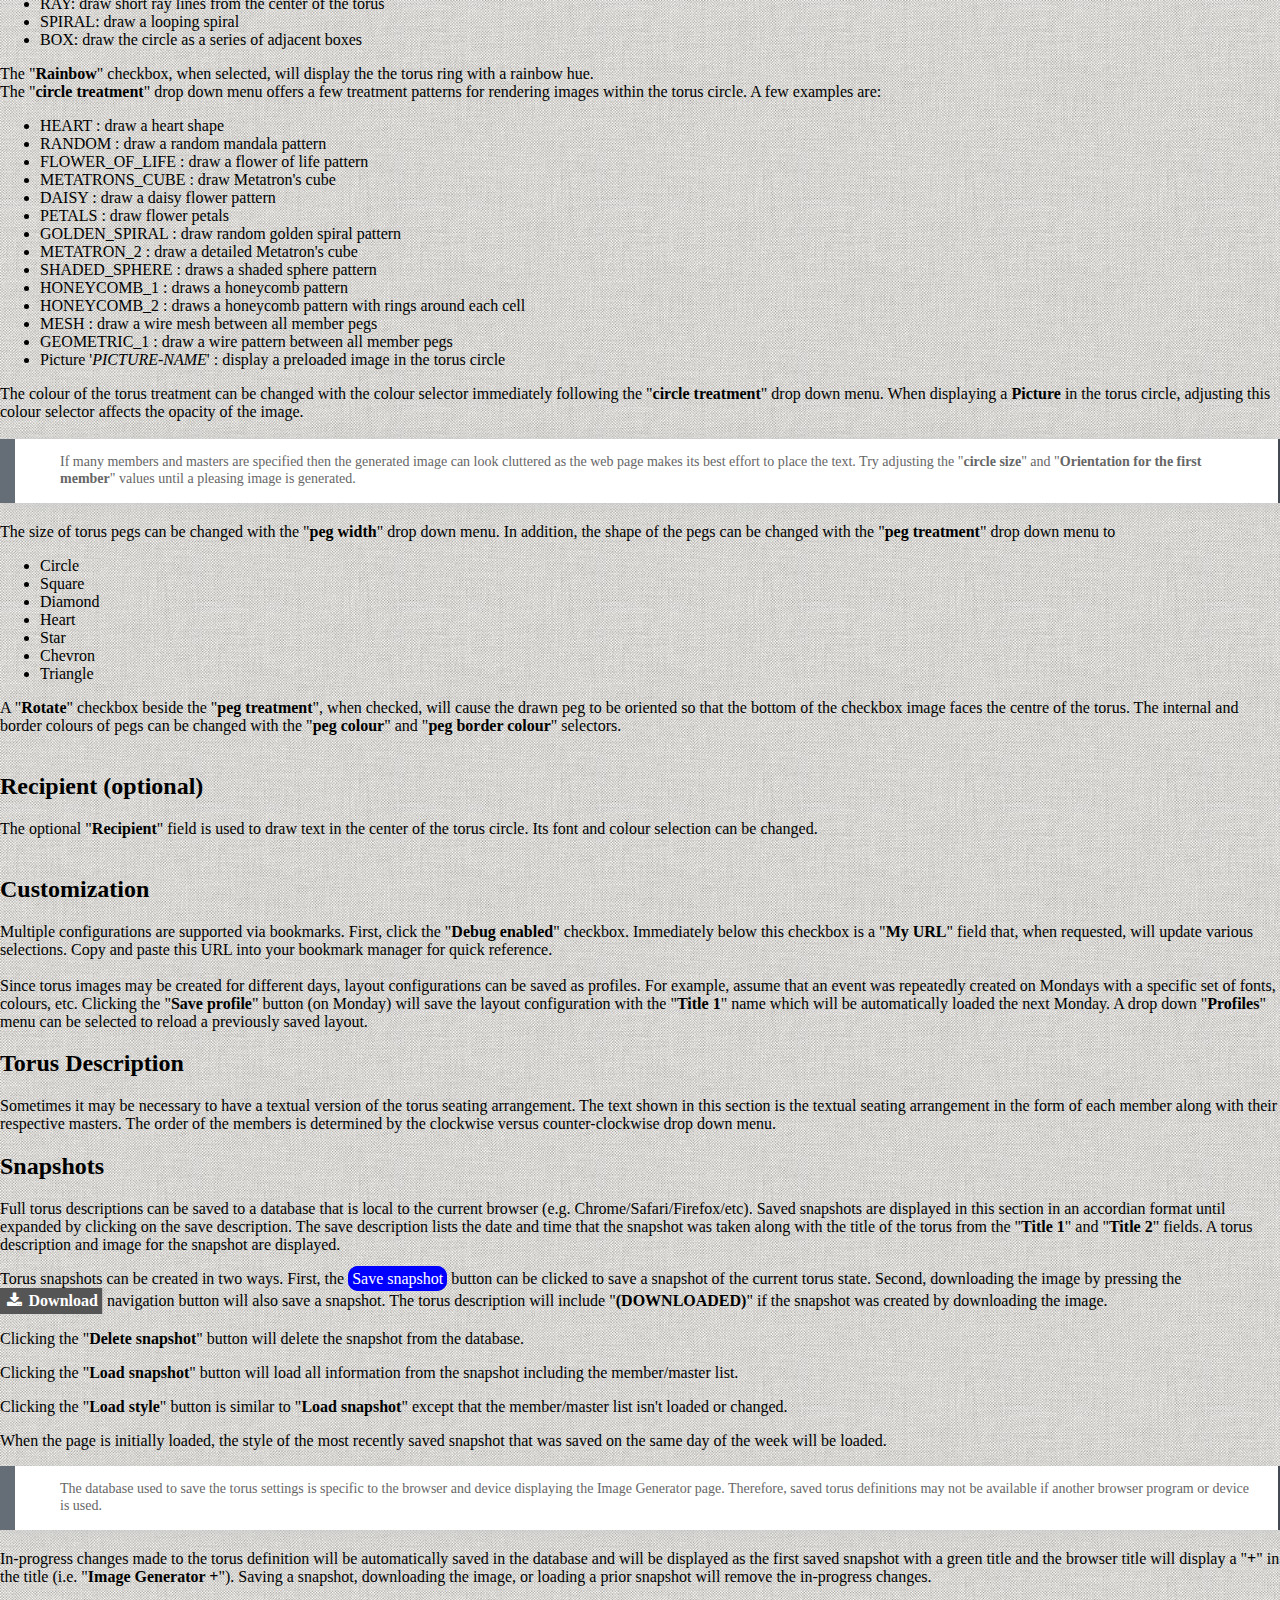
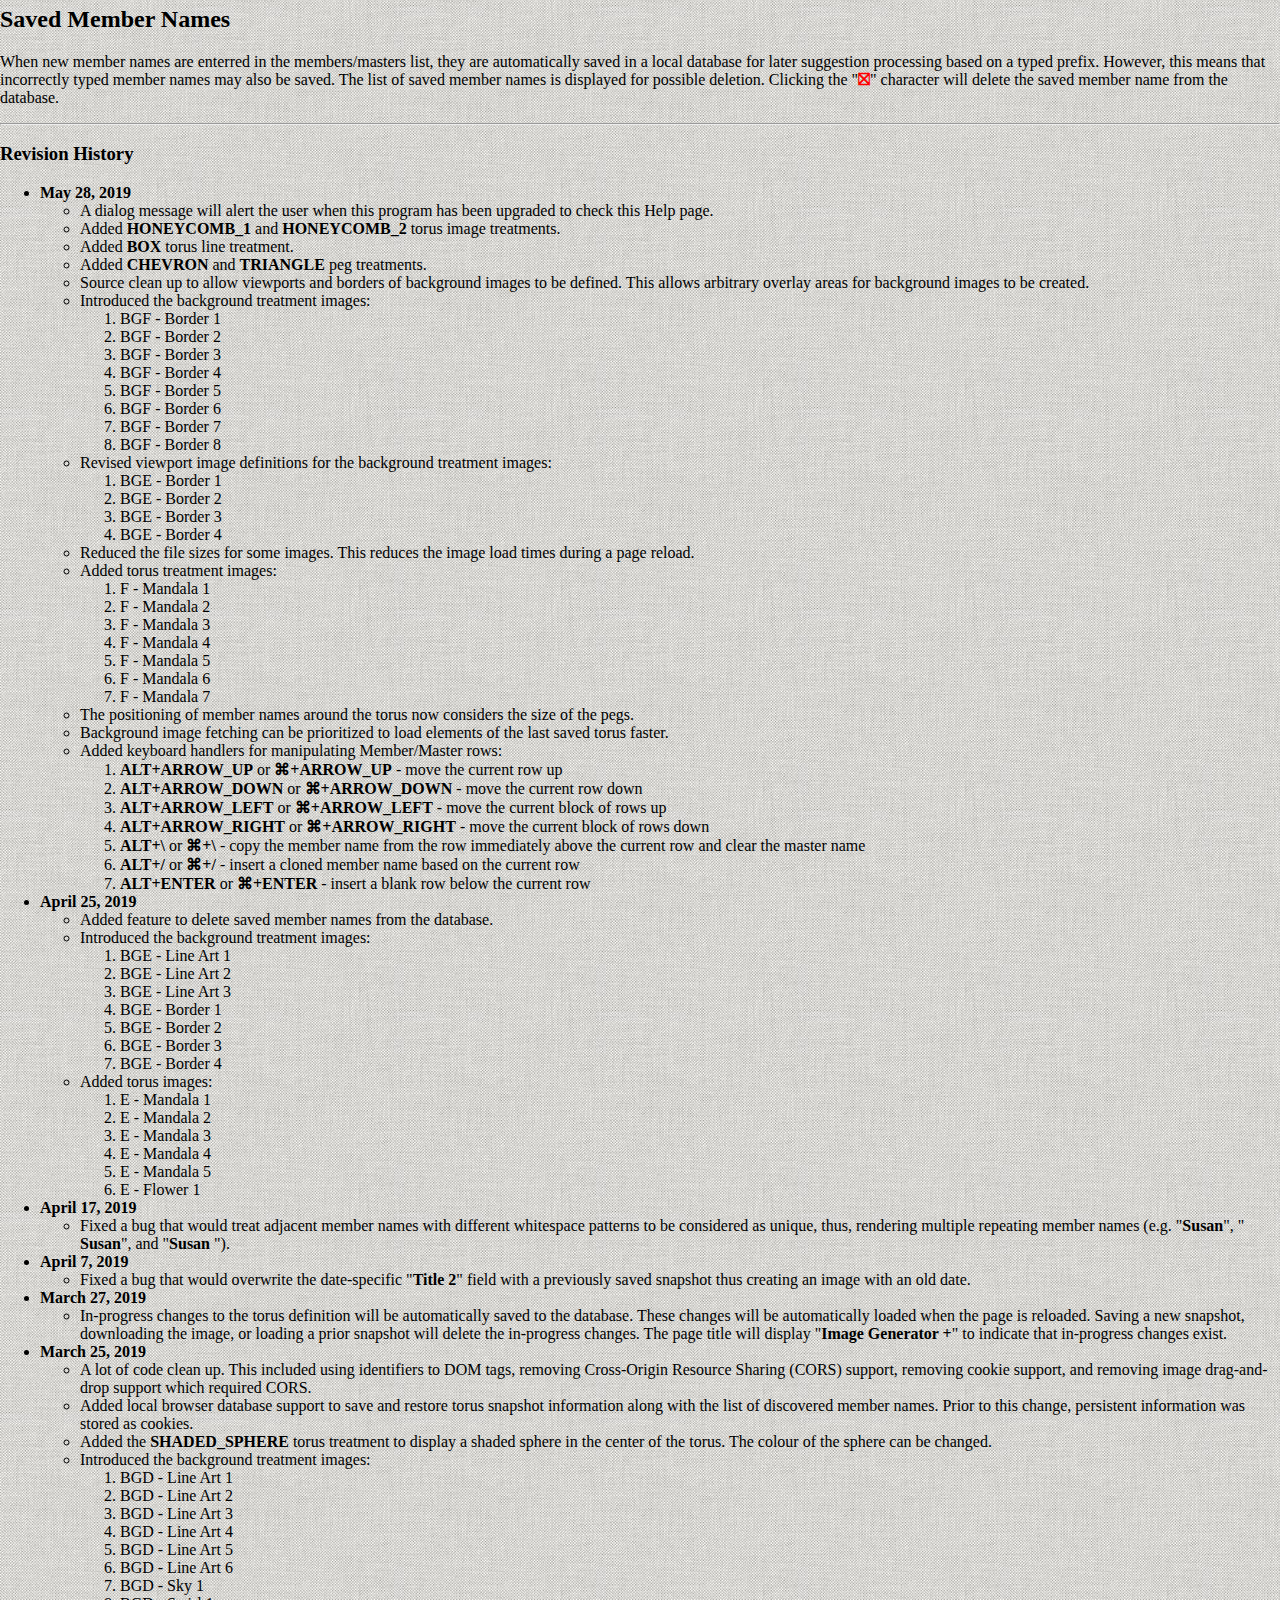
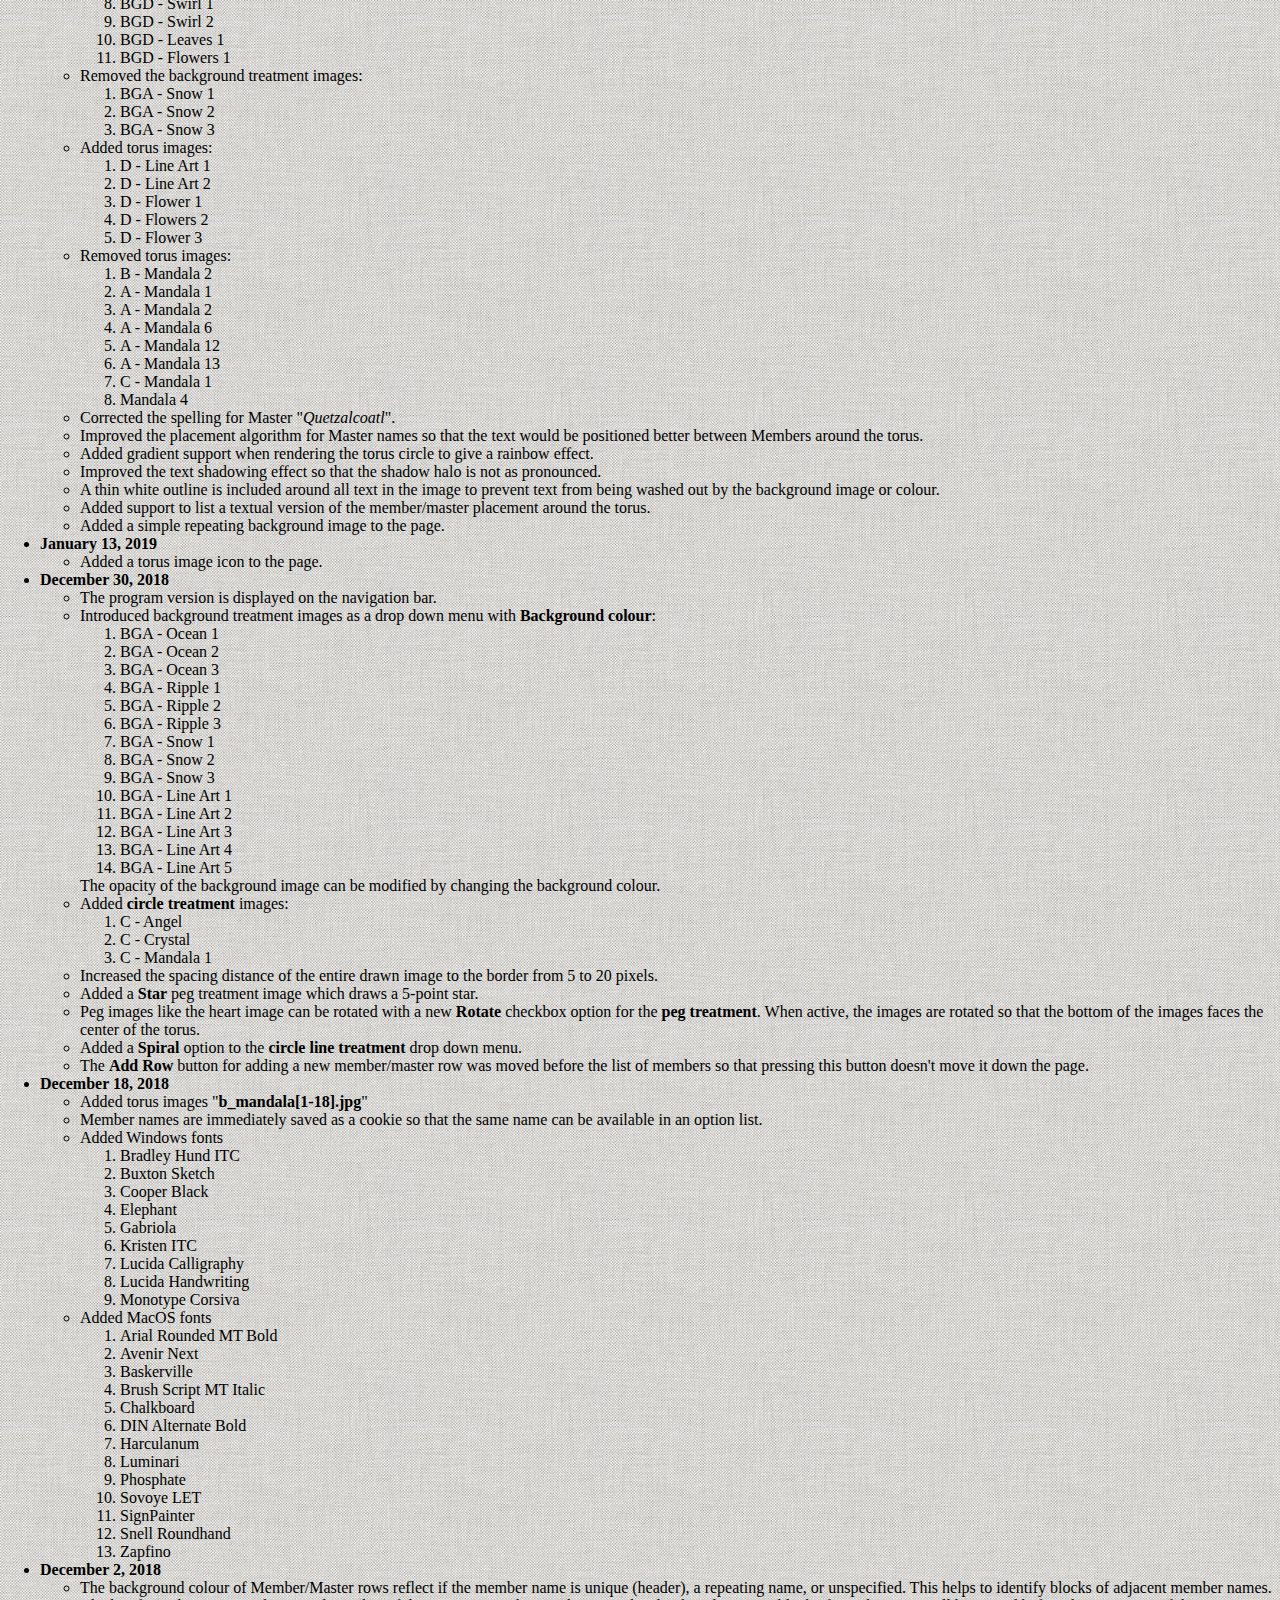
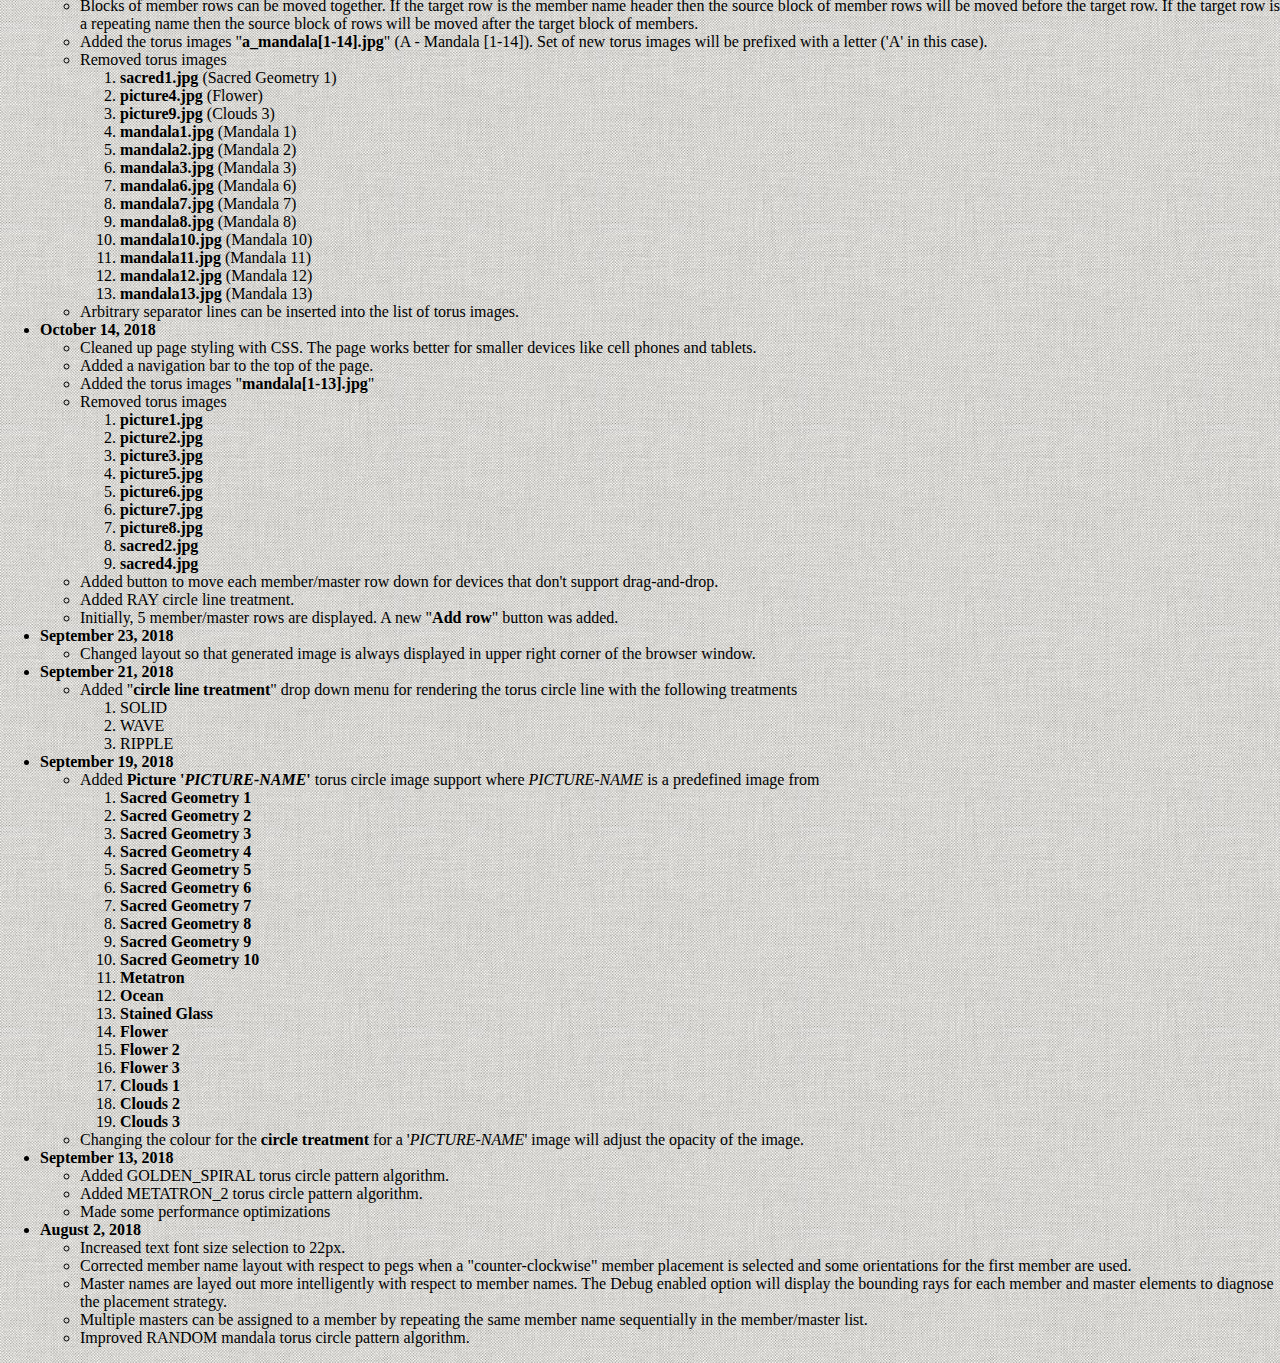
==== commit f218199d: "Viewport support, keyboard handlers, upgrade notice." ====
--- a/help.html
+++ b/help.html
@@ -8,7 +8,9 @@
 <title>Help - Image Generator</title>
 <body>
 <b>Author:</b> Richard Czegledi<br>
-<b>Date:</b> April 25, 2019
+<b>Date:</b> May 28, 2019<br>
+
+<a href="#history">Review change history.</a>
 
 <h1>Help for the Group Torus Image Generator</h1>
 
@@ -48,6 +50,24 @@
     <li>Otherwise, if the destination row is the repeating member name (i.e. beyond the first row of the block) then source block of rows will be moved AFTER the destination block.</li>
 </ol><div/><br/>
 
+The following keyboard shortcuts can be used to reorder and manipulate the set of Member / Master rows. 
+<ol>
+    <li><b>ALT+ARROW_UP</b> or <b>&#8984;+ARROW_UP</b> : Move the current row up one position.  The input focus will move up one row.</li>
+    <li><b>ALT+ARROW_DOWN</b> or <b>&#8984;+ARROW_DOWN</b> : Move the current row down one position.  The input focus will move down one row.</li>
+    <li><b>ALT+ARROW_LEFT</b> or <b>&#8984;+ARROW_LEFT</b> : Move the current block of member/masters with the same member name up above the 
+        previous block.  The input focus will follow the current row.</li>
+    <li><b>ALT+ARROW_RIGHT</b> + <b>&#8984;+ARROW_RIGHT</b> : Move the current block of member/masters with the same member name down below the 
+        next block.  The input focus will follow the current row.</li>
+    <li><b>ALT+\</b> or <b>&#8984;+\</b>- Copy the member name from the row immediately above the current row 
+        and clear the master name.  This can be useful when defining multiple masters for the same
+        member.  After the first member/master row is created, set the input focus to the member name
+        of the next row and press the <b>ALT</b> key (or <b>&#8984;</b> for macOS) along with the <b>\</b> key.</li>
+    <li><b>ALT+/</b> or <b>&#8984;+/</b> - Insert a cloned member row based on current row.  The input focus will move to the Master
+        drop down menu of the newly cloned row.</li>
+    <li><b>ALT+ENTER</b> or <b>&8984;+ENTER</b> - Insert a blank Member/Master row below the current row.  The input forus will move to
+        to the new row.</li>
+</ol><br/>
+
 It is possible to assign multiple masters to a member by creating adjacent rows with the same member name.  The set of masters are rendered with a "<b>/</b>" character between the master names. 
 
 <h2>Torus Circle</h2>
@@ -61,6 +81,7 @@
   <li>RIPPLE : draw the circle as two wavy lines superimposed</li>
   <li>RAY: draw short ray lines from the center of the torus</li>
   <li>SPIRAL: draw a looping spiral</li>
+  <li>BOX: draw the circle as a series of adjacent boxes</li>
 </ul>
 The "<b>Rainbow</b>" checkbox, when selected, will display the the torus ring with a rainbow hue.<br/>
 The "<b>circle treatment</b>" drop down menu offers a few treatment patterns for rendering images within the torus circle.  A few examples are:
@@ -74,6 +95,8 @@
   <li>GOLDEN_SPIRAL : draw random golden spiral pattern</li>
   <li>METATRON_2 : draw a detailed Metatron's cube</li>
   <li>SHADED_SPHERE : draws a shaded sphere pattern</li>
+  <li>HONEYCOMB_1 : draws a honeycomb pattern</li>
+  <li>HONEYCOMB_2 : draws a honeycomb pattern with rings around each cell</li>
   <li>MESH : draw a wire mesh between all member pegs</li>
   <li>GEOMETRIC_1 : draw a wire pattern between all member pegs</li>
   <li>Picture '<i>PICTURE-NAME</i>' : display a preloaded image in the torus circle</li>
@@ -91,6 +114,8 @@
   <li>Diamond</li>
   <li>Heart</li>
   <li>Star</li>
+  <li>Chevron</li>
+  <li>Triangle</li>
 </ul>
 A "<b>Rotate</b>" checkbox beside the "<b>peg treatment</b>", when checked, will cause the drawn peg to be oriented so that the bottom of the checkbox image faces the centre of the torus. 
 
@@ -103,7 +128,7 @@
 <div/><br/>
 
 <h2>Customization</h2>
-Multiple configurations are supported via bookmarks.  At the bottom of the web page is a "<b>My URL</b>" field that, when requested, will update various selections.  Copy and paste this URL into your bookmark manager for quick reference.<div/><br/>
+Multiple configurations are supported via bookmarks.  First, click the "<b>Debug enabled</b>" checkbox.  Immediately below this checkbox is a "<b>My URL</b>" field that, when requested, will update various selections.  Copy and paste this URL into your bookmark manager for quick reference.<div/><br/>
 
 Since torus images may be created for different days, layout configurations can be saved as profiles.  For example, assume that an event was repeatedly created on Mondays with a specific set of fonts, colours, etc.  Clicking the "<b>Save profile</b>" button (on Monday) will save the layout configuration with the "<b>Title 1</b>" name which will be automatically loaded the next Monday.  A drop down "<b>Profiles</b>" menu can be selected to reload a previously saved layout. 
 
@@ -129,8 +154,66 @@
 <p>When new member names are enterred in the members/masters list, they are automatically saved in a local database for later suggestion processing based on a typed prefix.  However, this means that incorrectly typed member names may also be saved.  The list of saved member names is displayed for possible deletion.  Clicking the "<b><font color='red'>&#9949;</font></b>" character will delete the saved member name from the database.</p>
 
 <hr>
+<a name="history"></a>
 <h3>Revision History</h3>
 <ul>
+    <li>
+        <b>May 28, 2019</b>
+        <ul>
+            <li>A dialog message will alert the user when this program has been upgraded to check this Help page.</li>
+            <li>Added <b>HONEYCOMB_1</b> and <b>HONEYCOMB_2</b> torus image treatments.</li>
+            <li>Added <b>BOX</b> torus line treatment.</li>
+            <li>Added <b>CHEVRON</b> and <b>TRIANGLE</b> peg treatments.</li>
+            <li>Source clean up to allow viewports and borders of background images to be defined.  This
+                allows arbitrary overlay areas for background images to be created.</li>
+            <li>Introduced the background treatment images:
+                <ol>
+                   <li>BGF - Border 1</li>
+                   <li>BGF - Border 2</li>
+                   <li>BGF - Border 3</li>
+                   <li>BGF - Border 4</li>
+                   <li>BGF - Border 5</li>
+                   <li>BGF - Border 6</li>
+                   <li>BGF - Border 7</li>
+                   <li>BGF - Border 8</li>
+                </ol>
+            </li>
+            <li>Revised viewport image definitions for the background treatment images:
+                <ol>
+                    <li>BGE - Border 1</li>
+                    <li>BGE - Border 2</li>
+                    <li>BGE - Border 3</li>
+                    <li>BGE - Border 4</li>
+                </ol>
+            </li>
+            <li>Reduced the file sizes for some images.  This reduces the image load times during a page reload.</li>
+            <li>Added torus treatment images:
+                <ol>
+                    <li>F - Mandala 1</li>
+                    <li>F - Mandala 2</li>
+                    <li>F - Mandala 3</li>
+                    <li>F - Mandala 4</li>
+                    <li>F - Mandala 5</li>
+                    <li>F - Mandala 6</li>
+                    <li>F - Mandala 7</li>
+                </ol>
+            </li>
+            <li>The positioning of member names around the torus now considers the size of the pegs.</li>
+            <li>Background image fetching can be prioritized to load elements of the last saved torus faster.</li>
+            <li>Added keyboard handlers for manipulating Member/Master rows:
+                <ol>
+                    <li><b>ALT+ARROW_UP</b> or <b>&#8984;+ARROW_UP</b> - move the current row up</li>
+                    <li><b>ALT+ARROW_DOWN</b> or <b>&#8984;+ARROW_DOWN</b> - move the current row down</li>
+                    <li><b>ALT+ARROW_LEFT</b> or <b>&#8984;+ARROW_LEFT</b> - move the current block of rows up</li>
+                    <li><b>ALT+ARROW_RIGHT</b> or <b>&#8984;+ARROW_RIGHT</b> - move the current block of rows down</li>
+                    <li><b>ALT+\</b> or <b>&#8984;+\</b> - copy the member name from the row immediately above the current row 
+                        and clear the master name</li>
+                    <li><b>ALT+/</b> or <b>&#8984;+/</b> - insert a cloned member name based on the current row</li>
+                    <li><b>ALT+ENTER</b> or <b>&#8984;+ENTER</b> - insert a blank row below the current row</li>
+                </ol>
+            </li>
+        </ul>
+    </li>
     <li>
         <b>April 25, 2019</b>
         <ul>
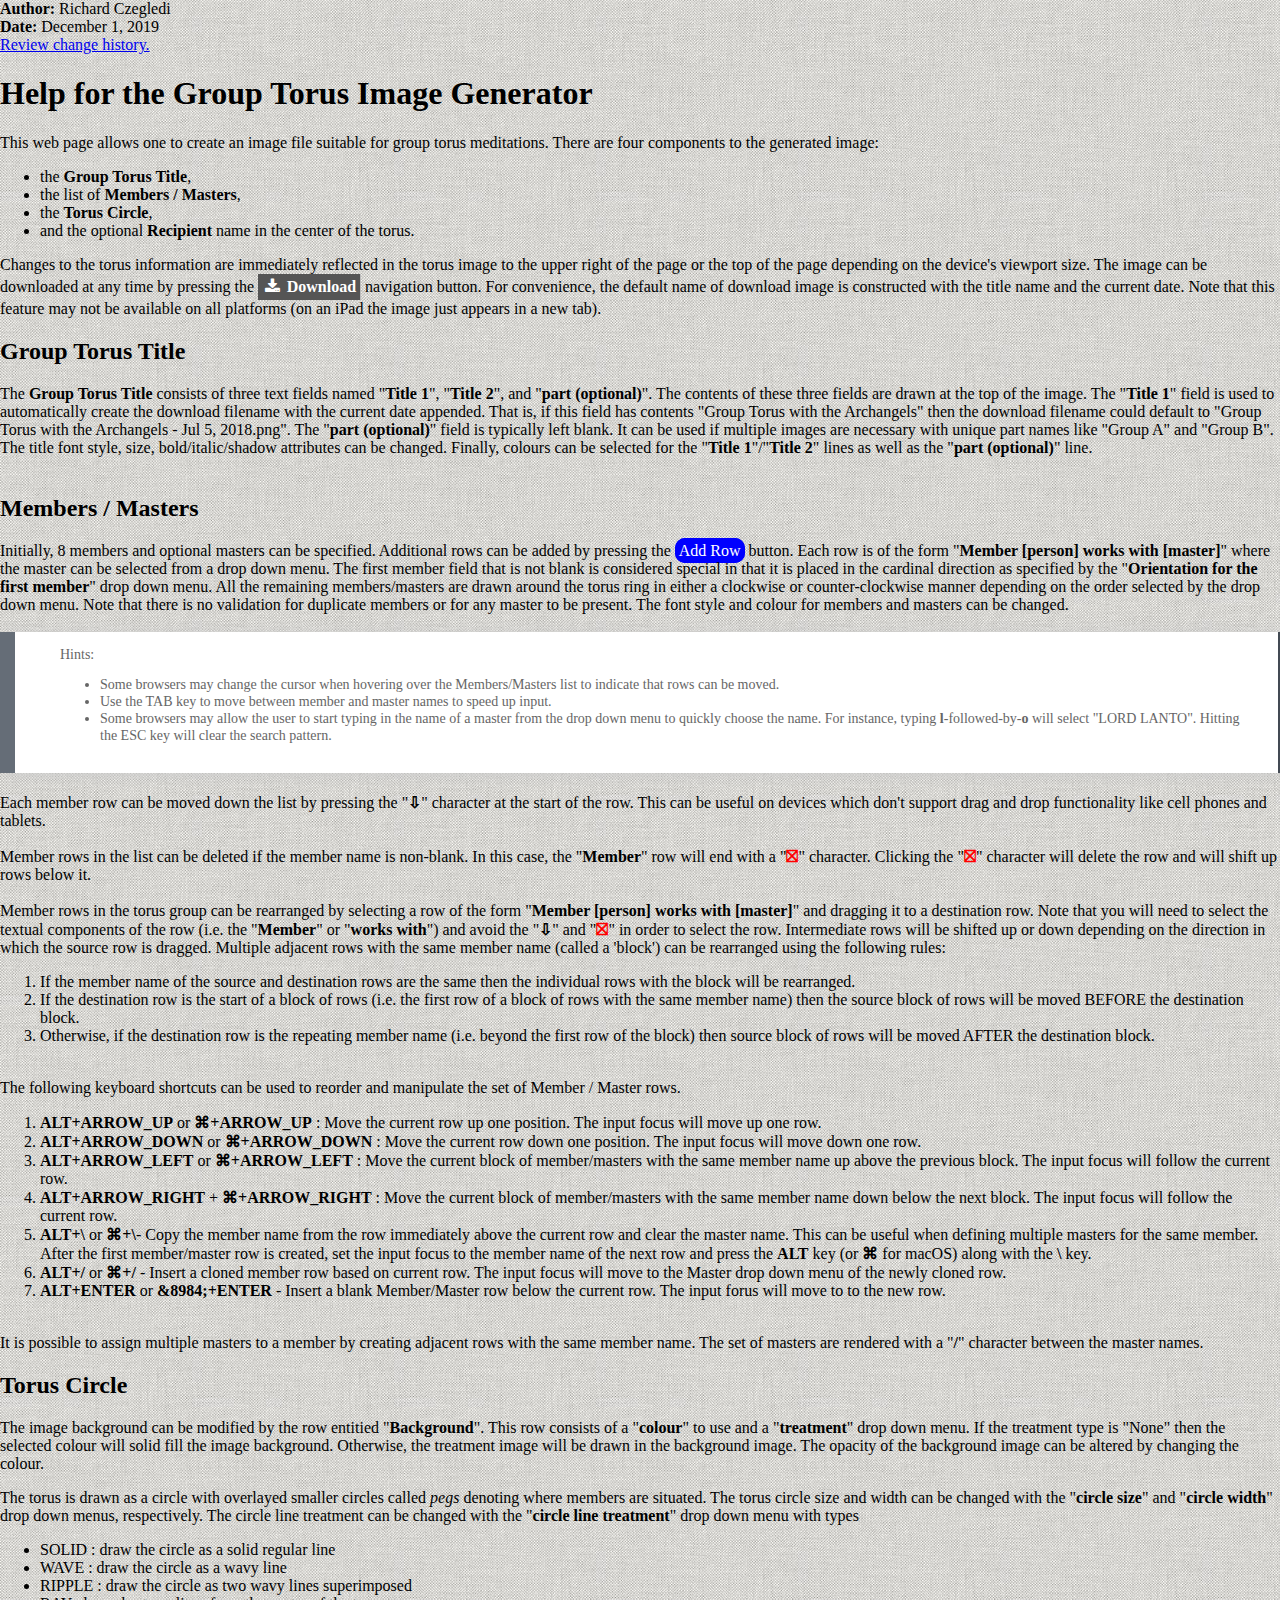
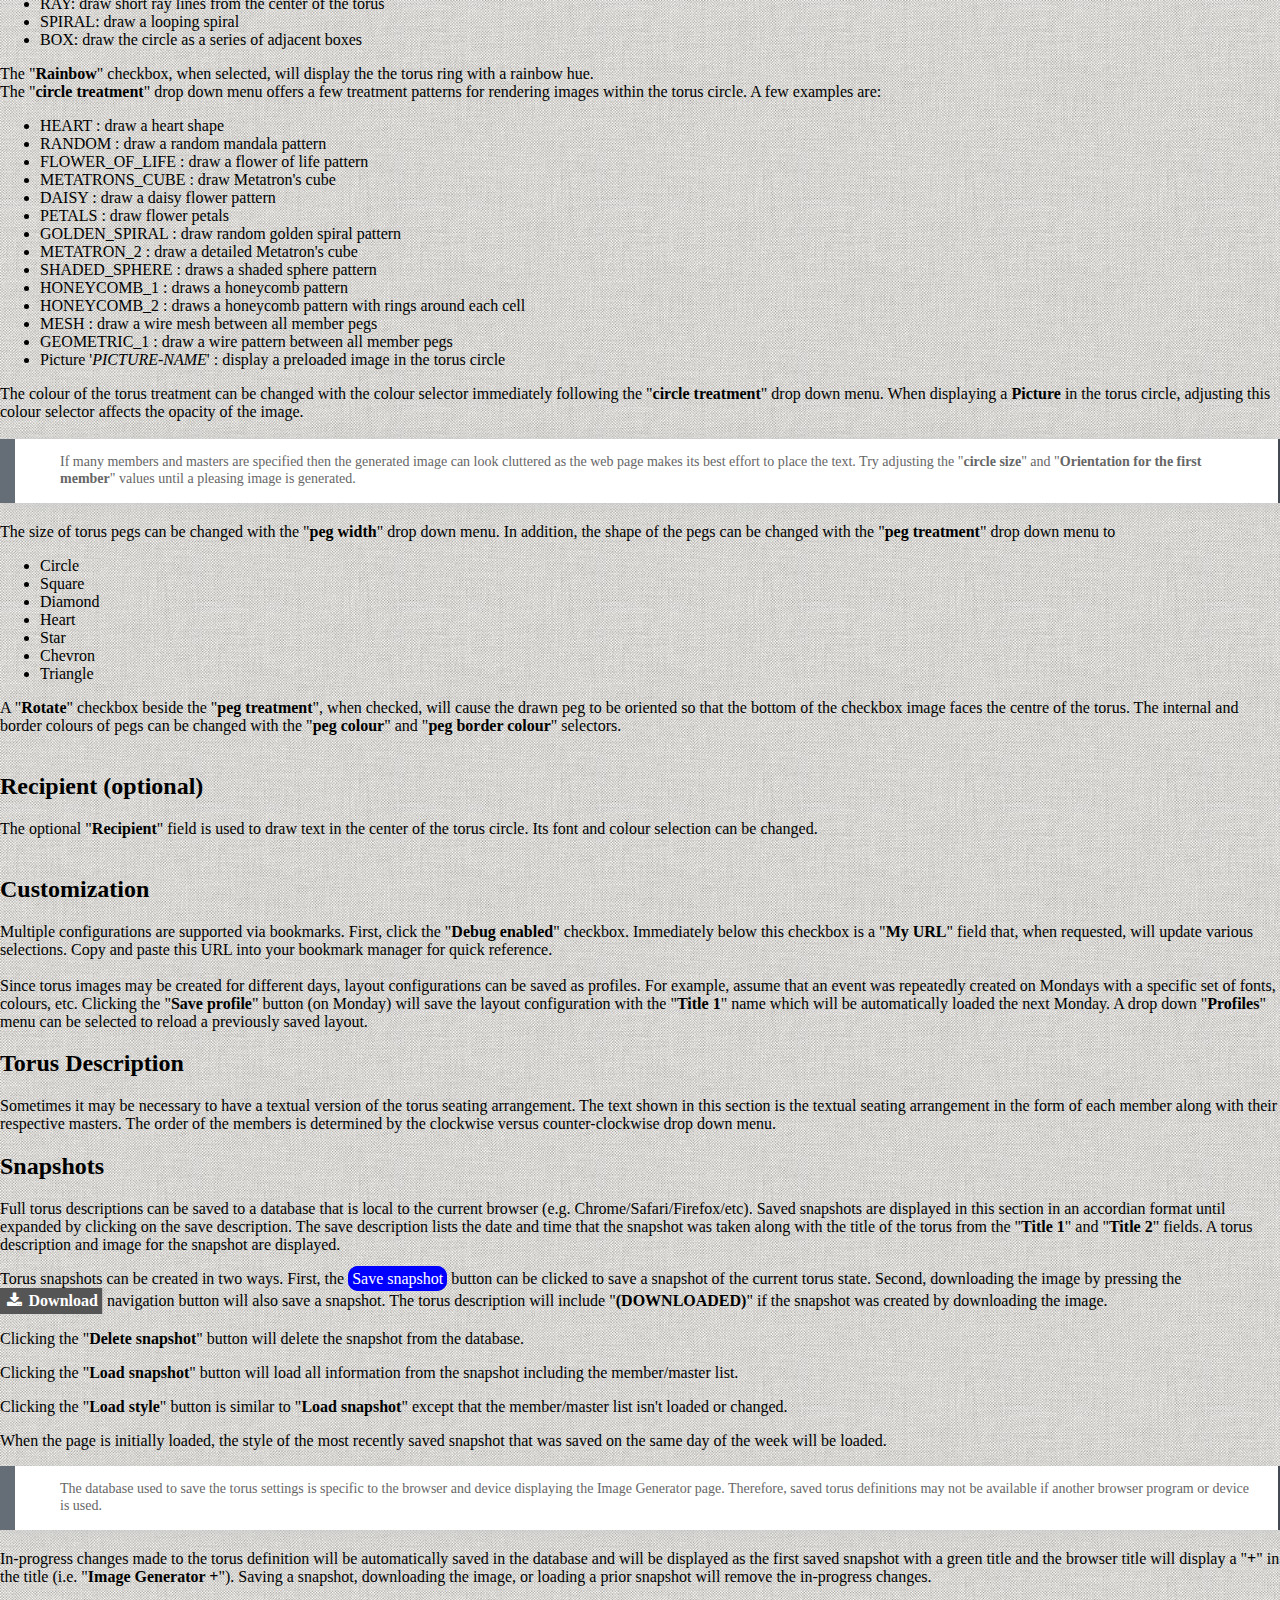
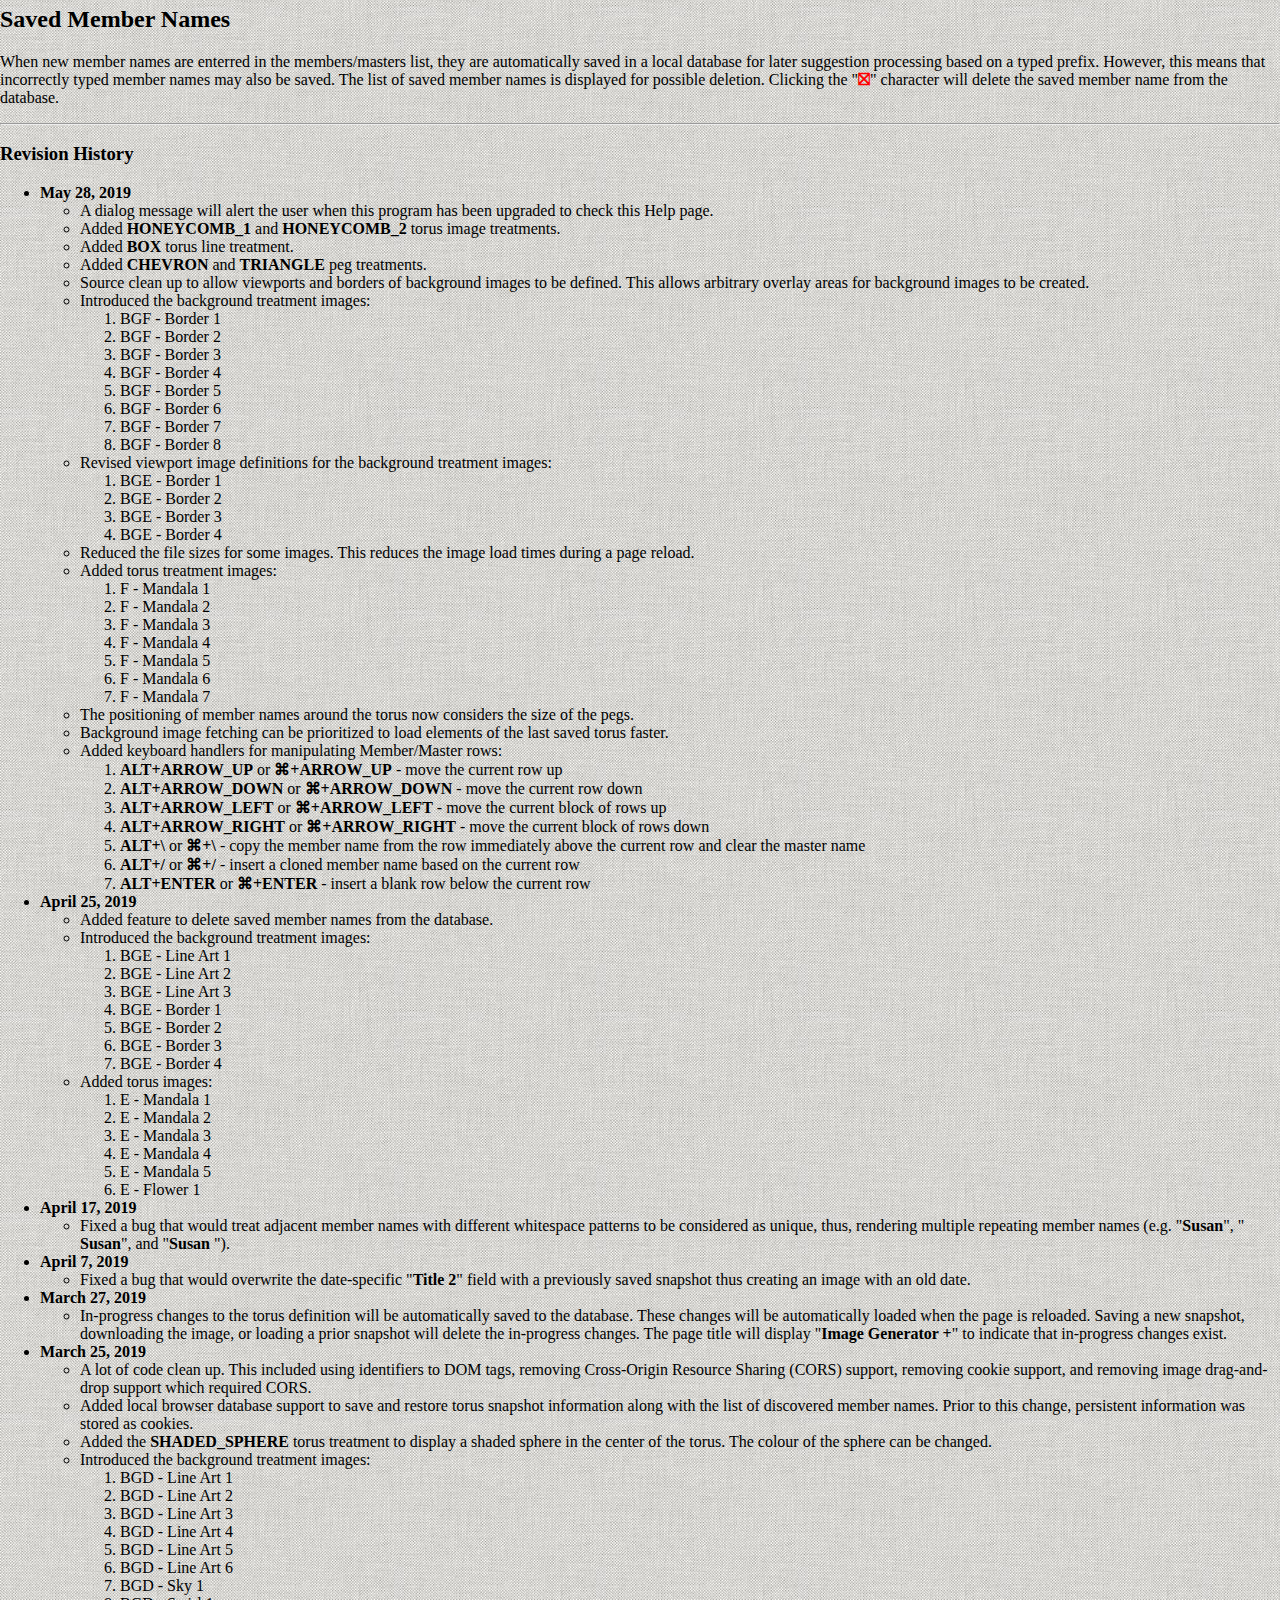
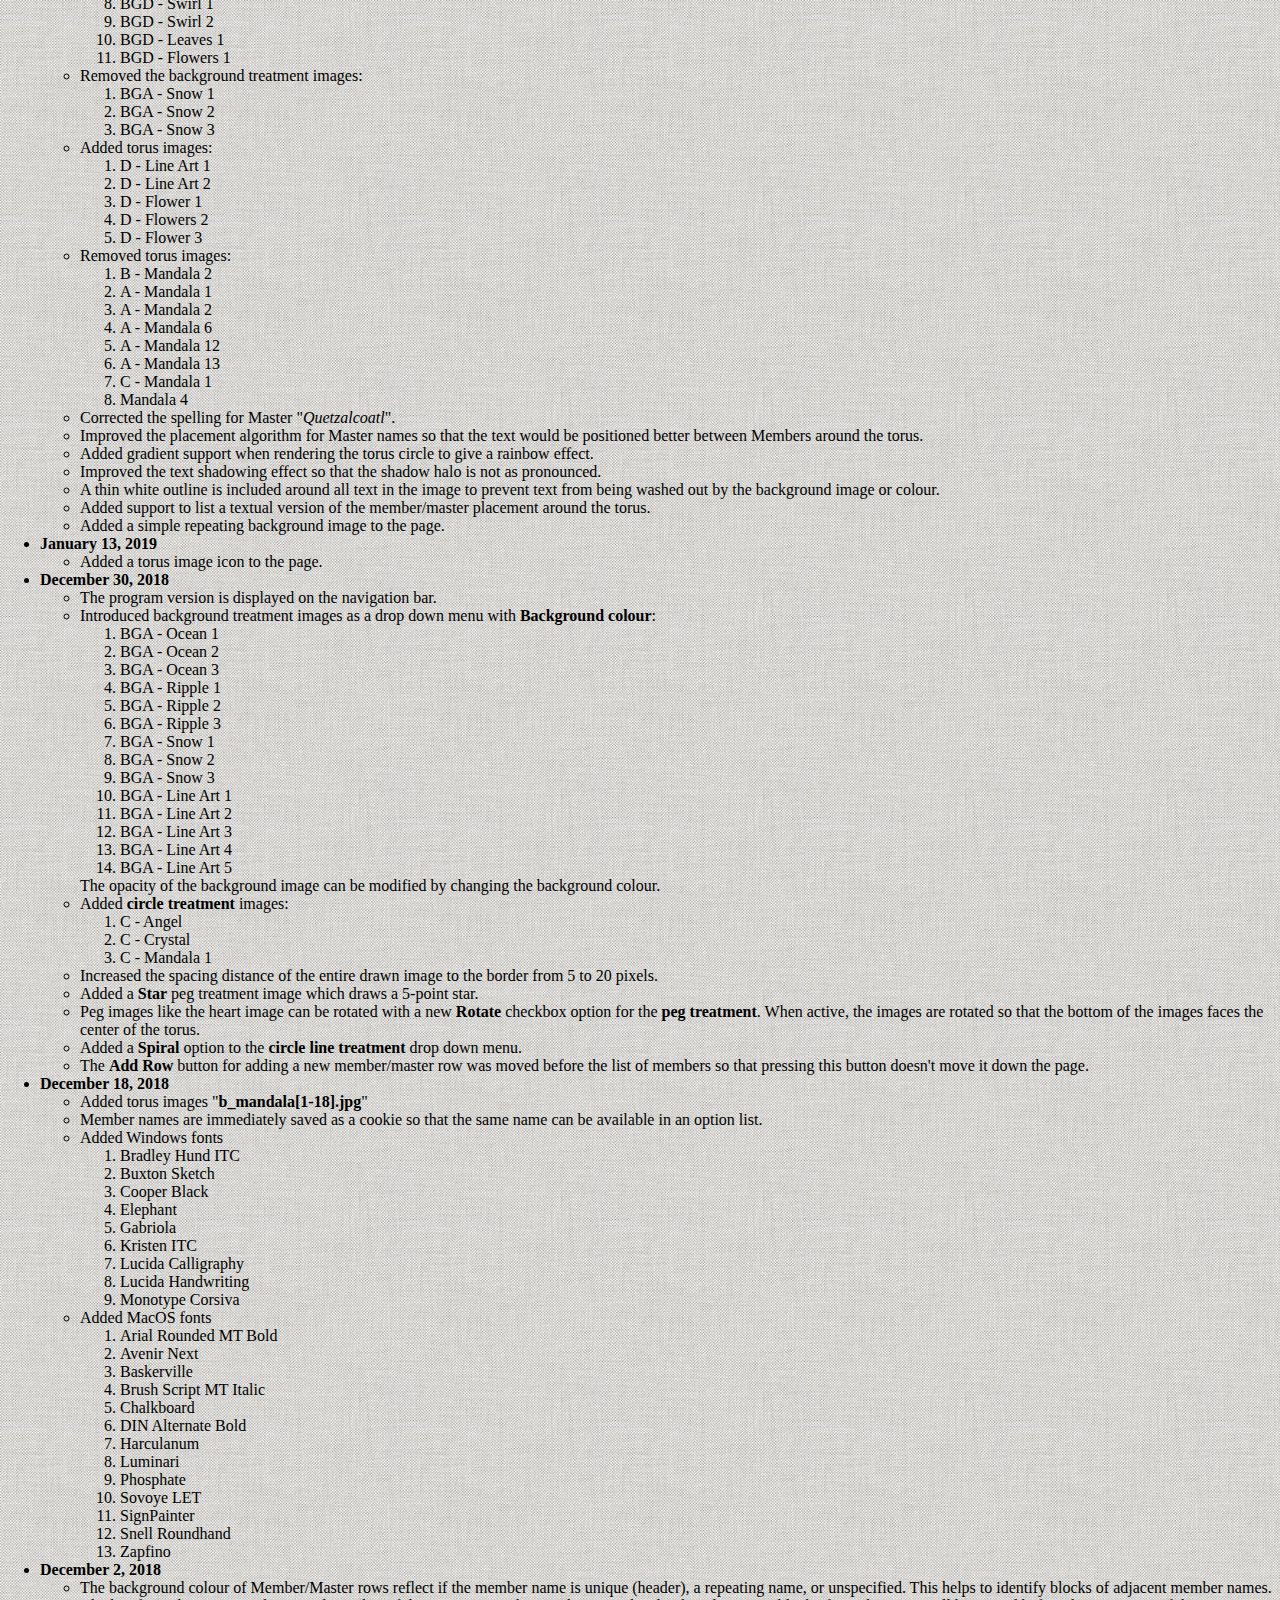
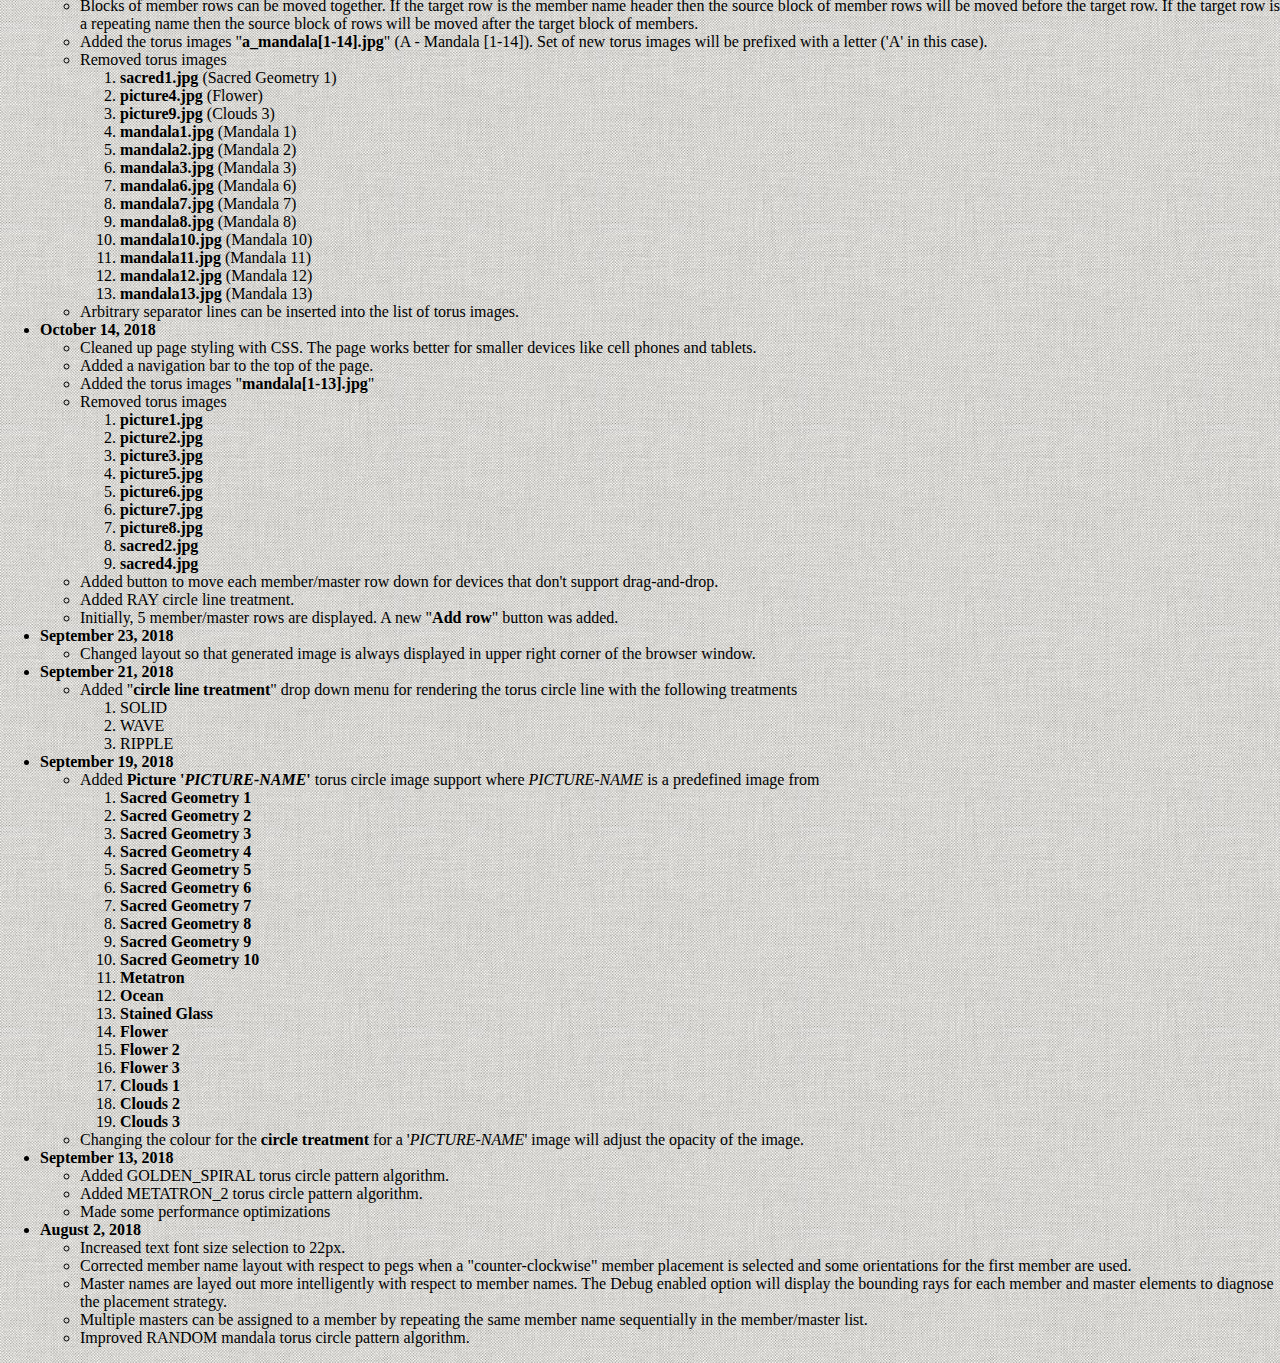
==== commit f48fb011: "Added analytics" ====
--- a/help.html
+++ b/help.html
@@ -1,5 +1,15 @@
 <html>
 <head>
+<!-- Global site tag (gtag.js) - Google Analytics -->
+<script async src="https://www.googletagmanager.com/gtag/js?id=UA-153616201-1"></script>
+<script>
+  window.dataLayer = window.dataLayer || [];
+  function gtag(){dataLayer.push(arguments);}
+  gtag('js', new Date());
+
+  gtag('config', 'UA-153616201-1');
+</script>
+
   <link rel="icon" href="favicon2.ico">
 </head>
 <meta name="viewport" content="width=device-width, initial-scale=1">
@@ -8,7 +18,7 @@
 <title>Help - Image Generator</title>
 <body>
 <b>Author:</b> Richard Czegledi<br>
-<b>Date:</b> May 28, 2019<br>
+<b>Date:</b> December 1, 2019<br>
 
 <a href="#history">Review change history.</a>
 
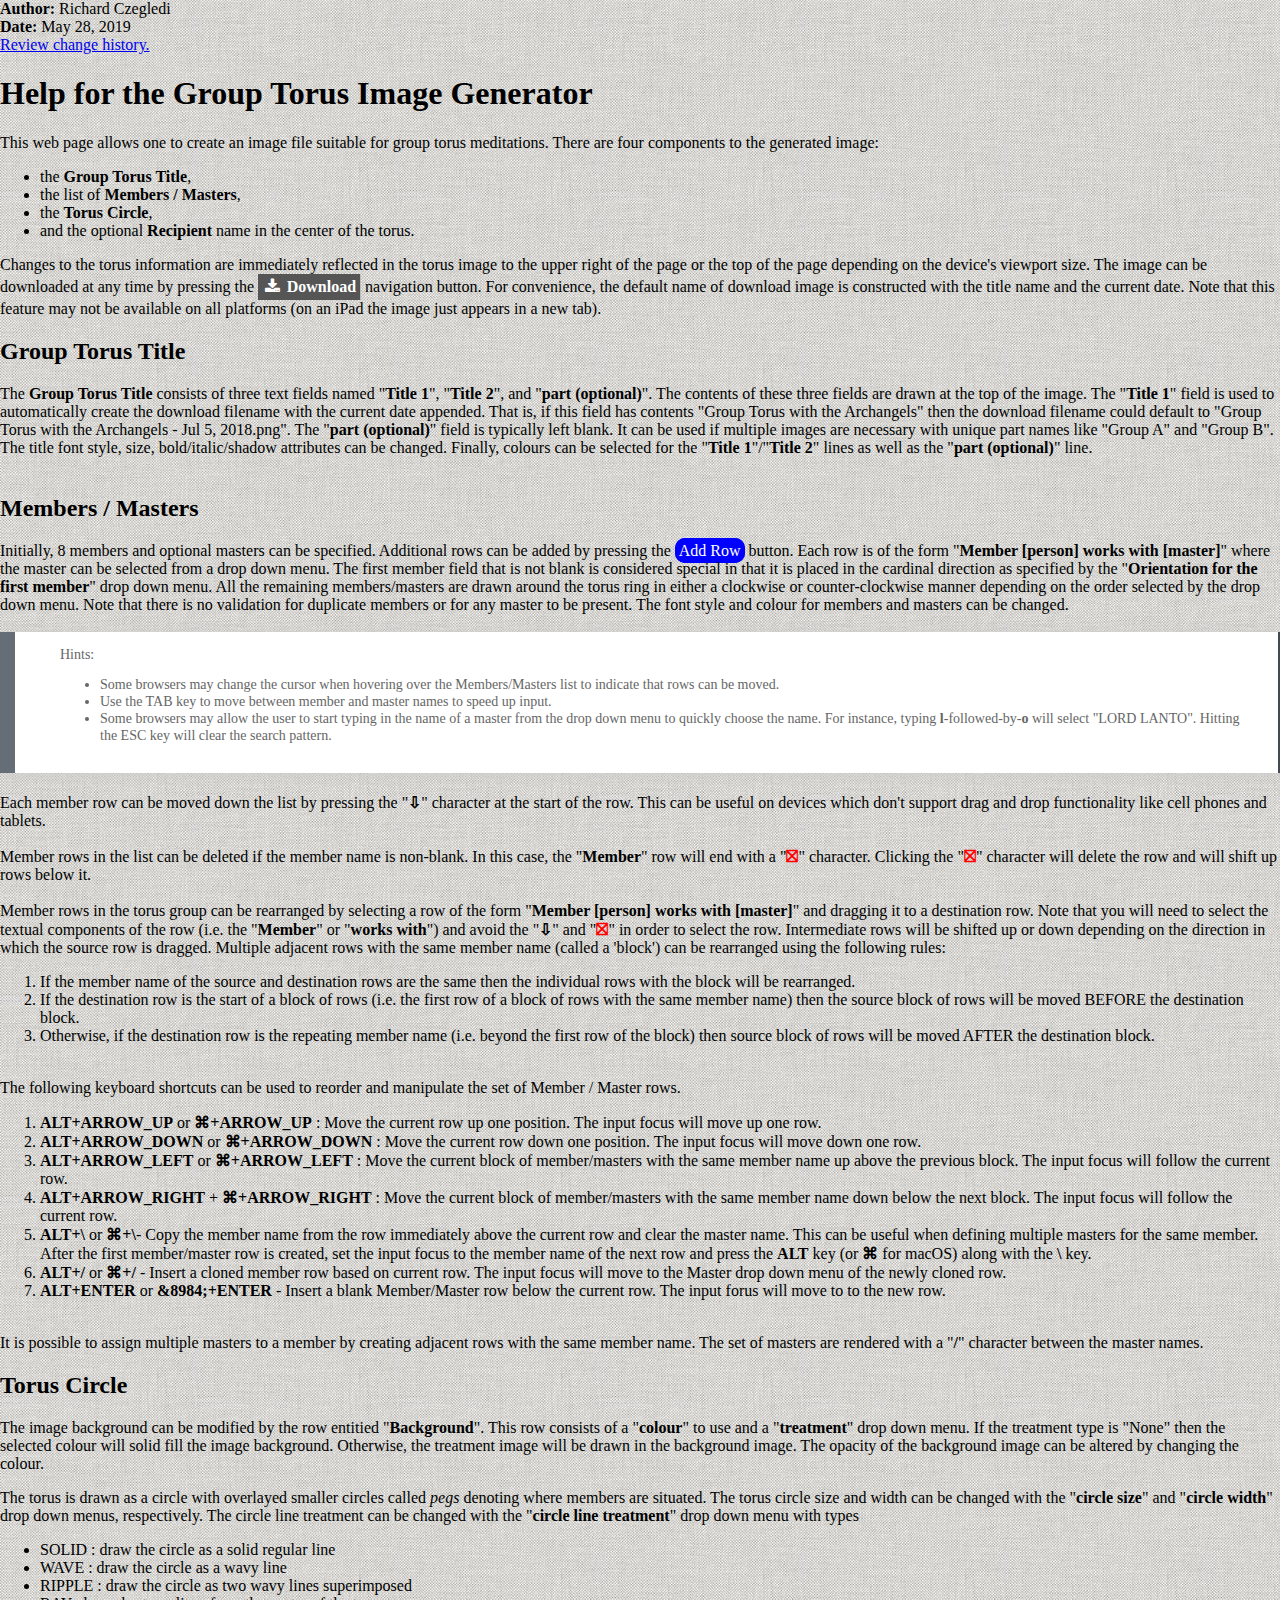
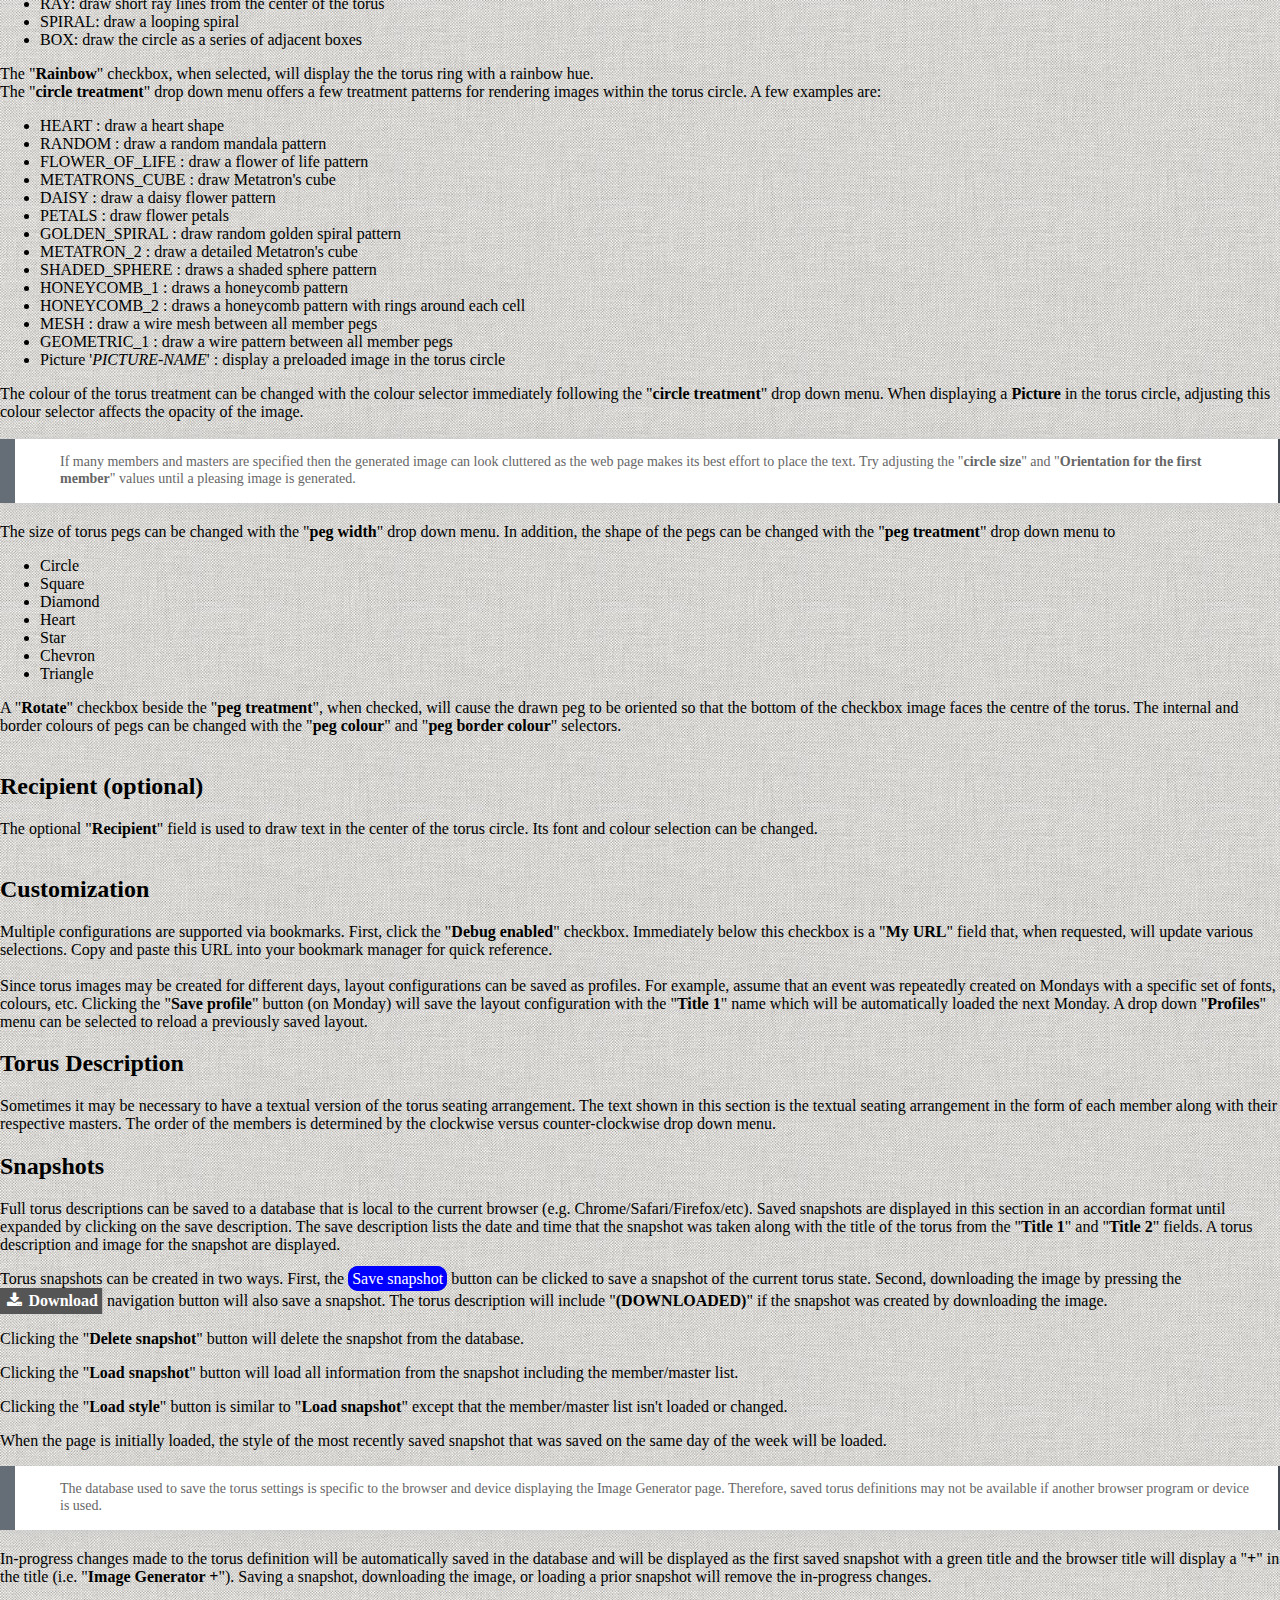
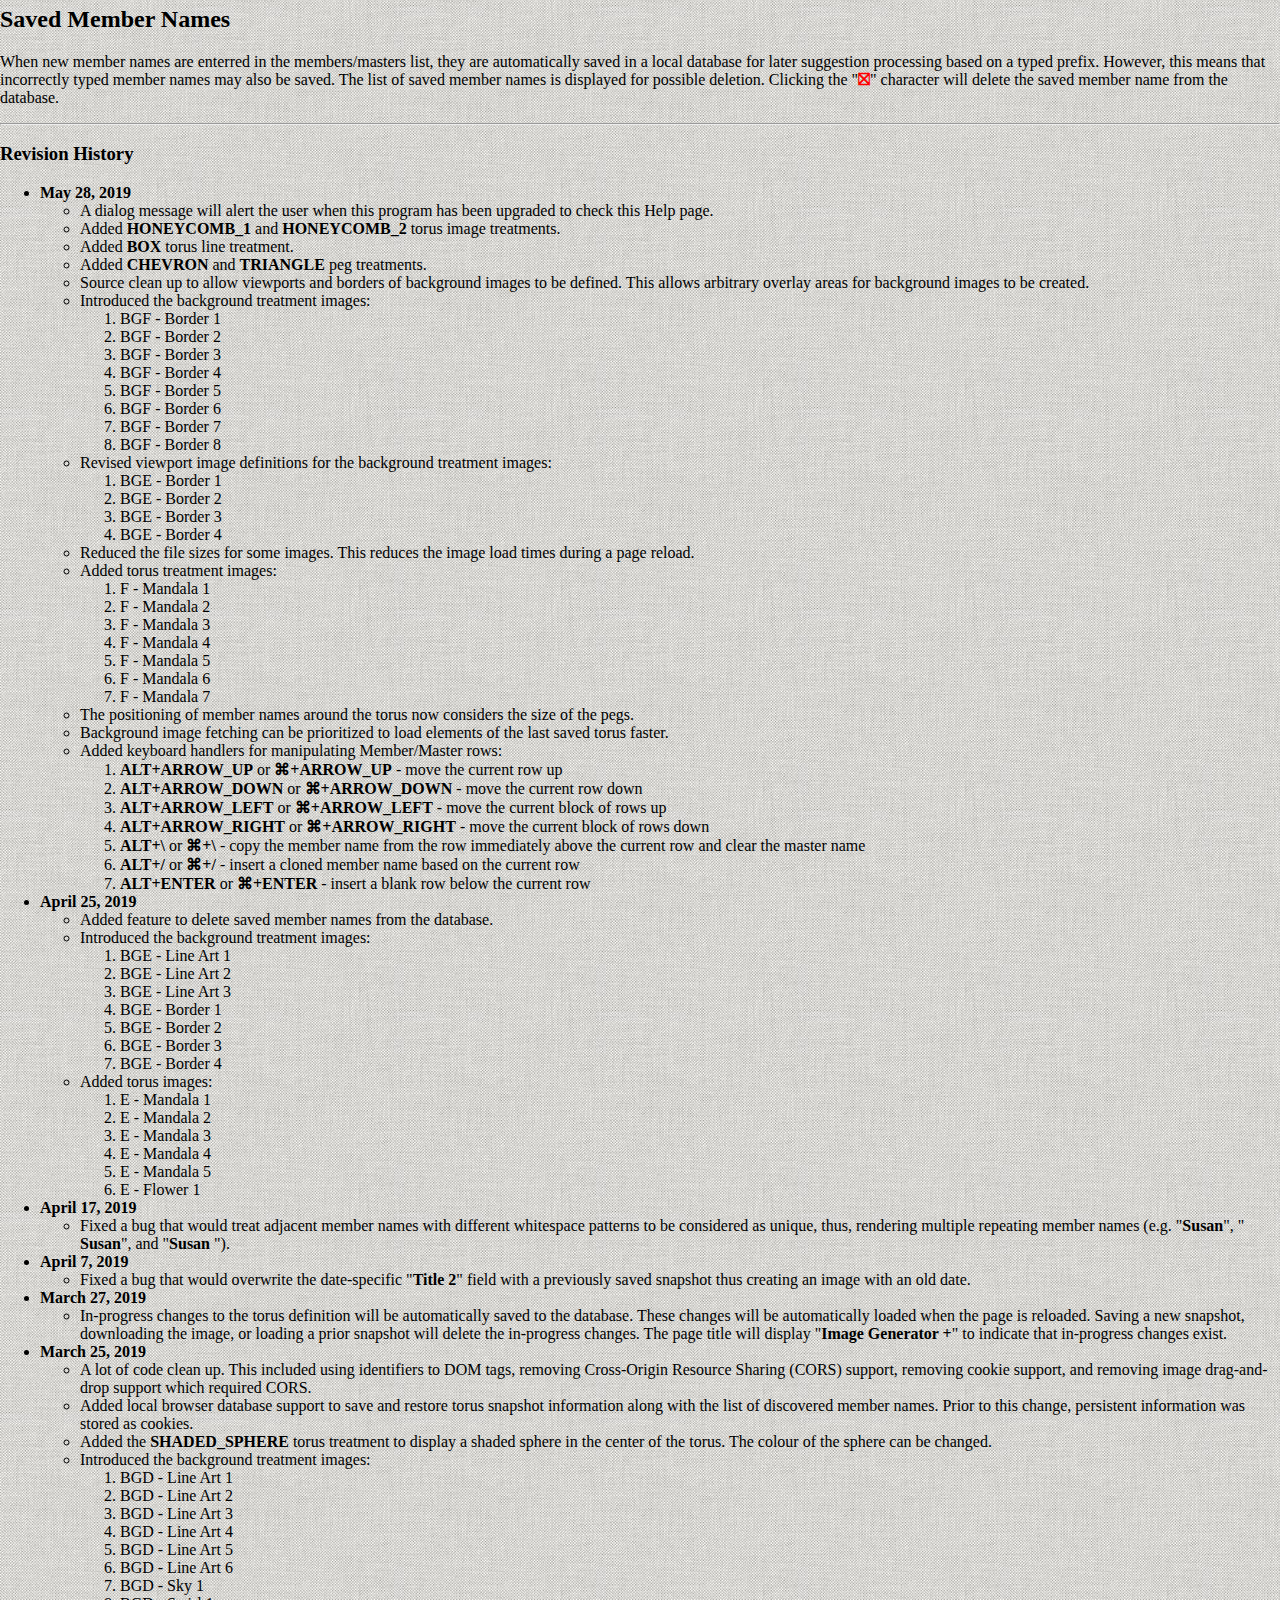
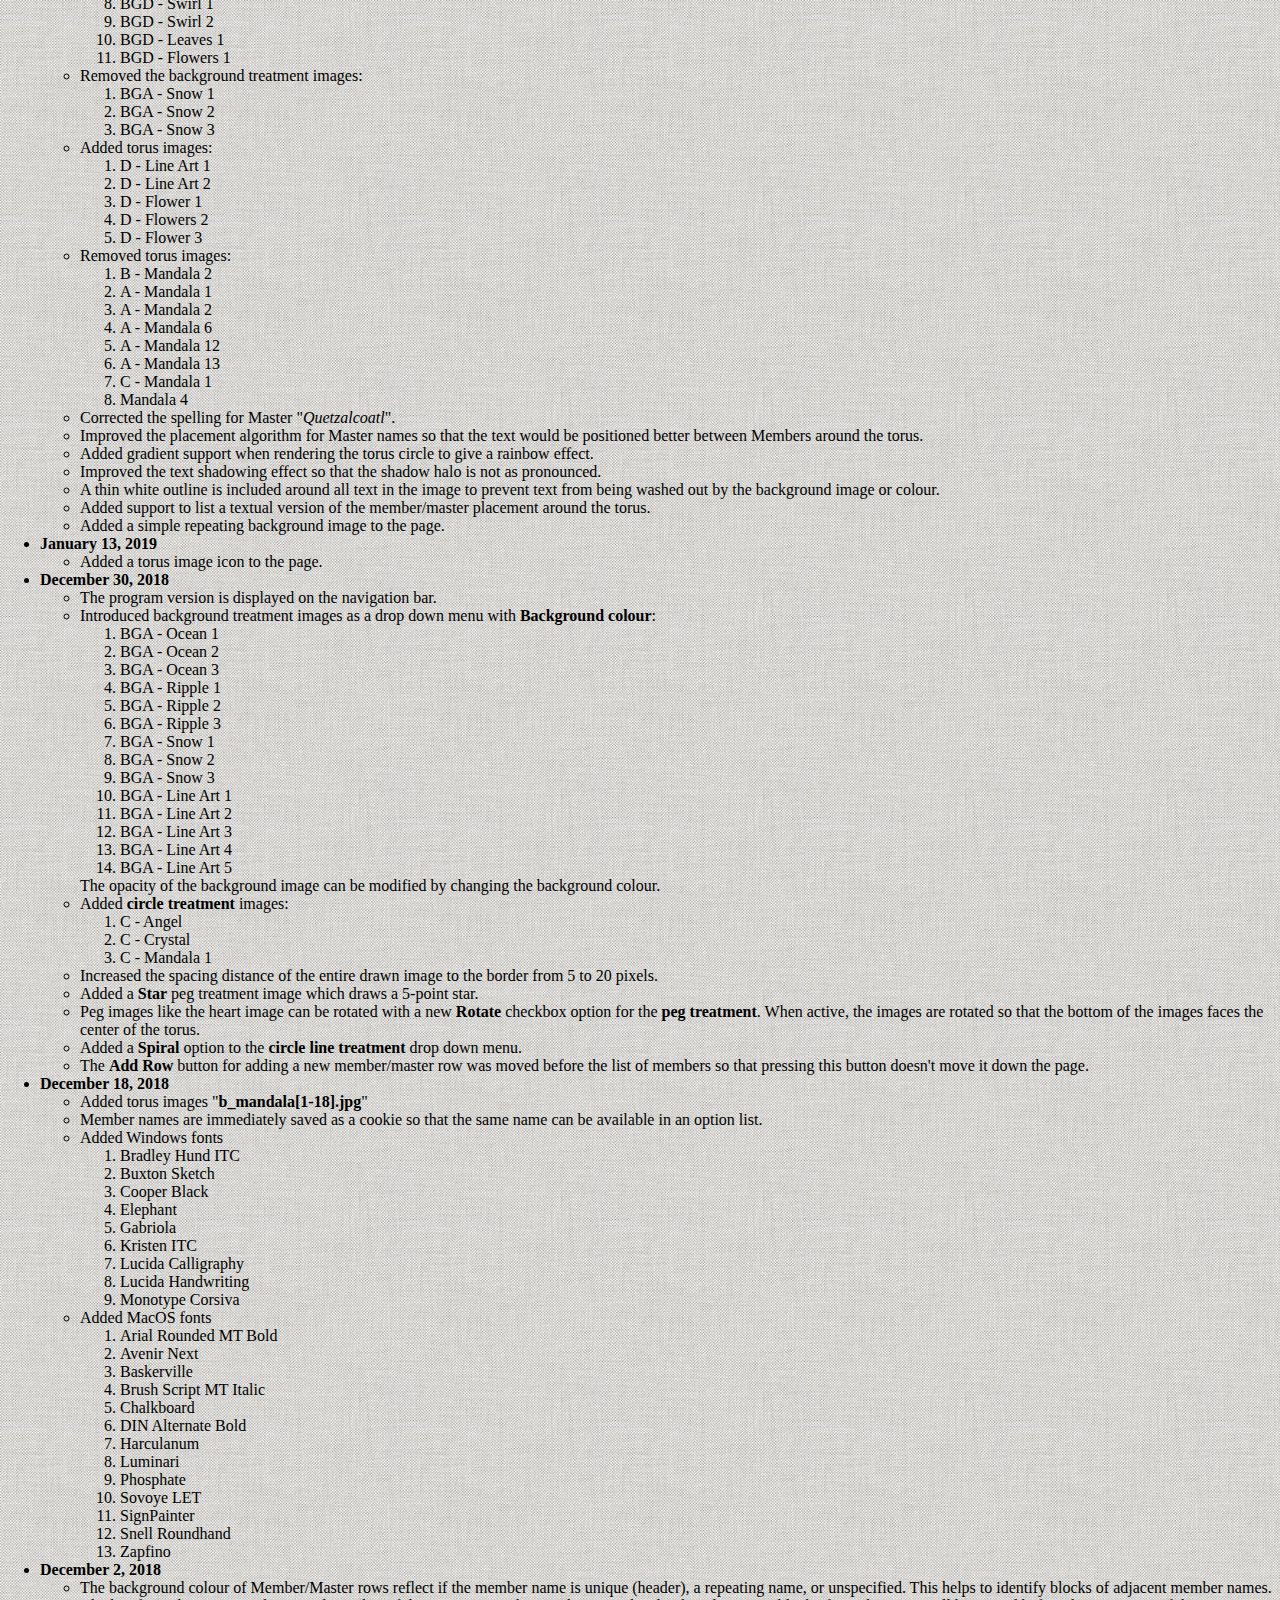
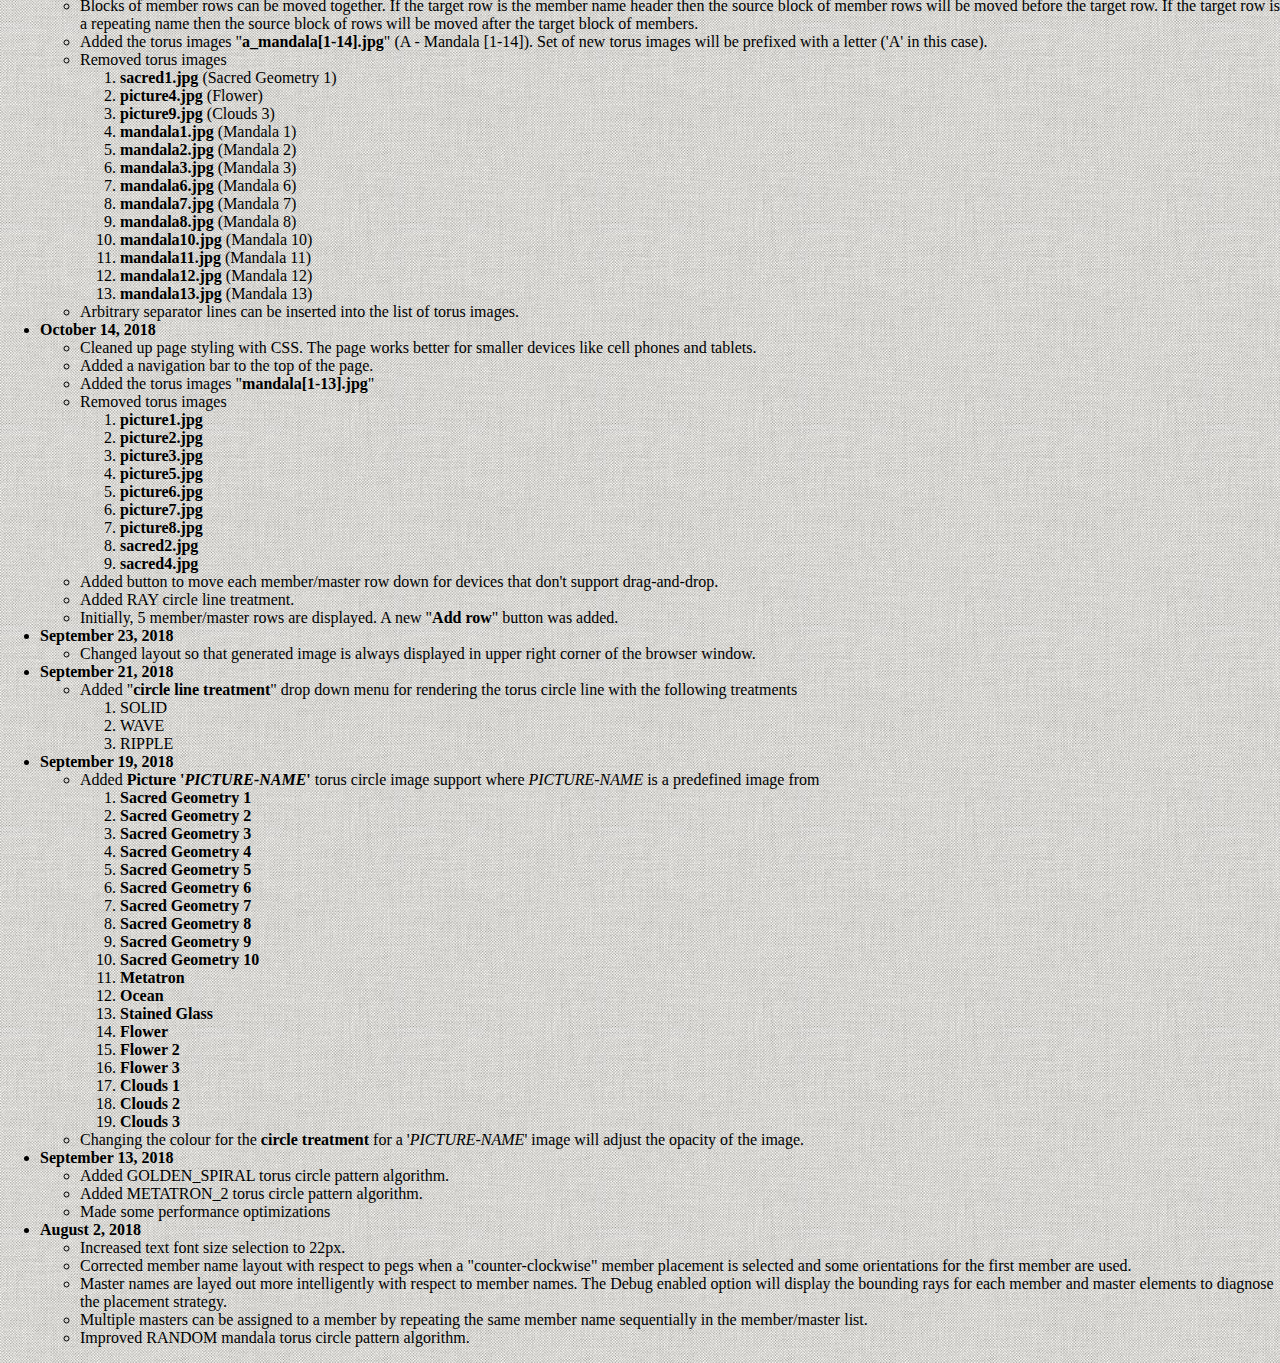
==== commit 21e1fa83: "Reverted release date to avoid popup notice." ====
--- a/help.html
+++ b/help.html
@@ -18,7 +18,7 @@
 <title>Help - Image Generator</title>
 <body>
 <b>Author:</b> Richard Czegledi<br>
-<b>Date:</b> December 1, 2019<br>
+<b>Date:</b> May 28, 2019<br>
 
 <a href="#history">Review change history.</a>
 
